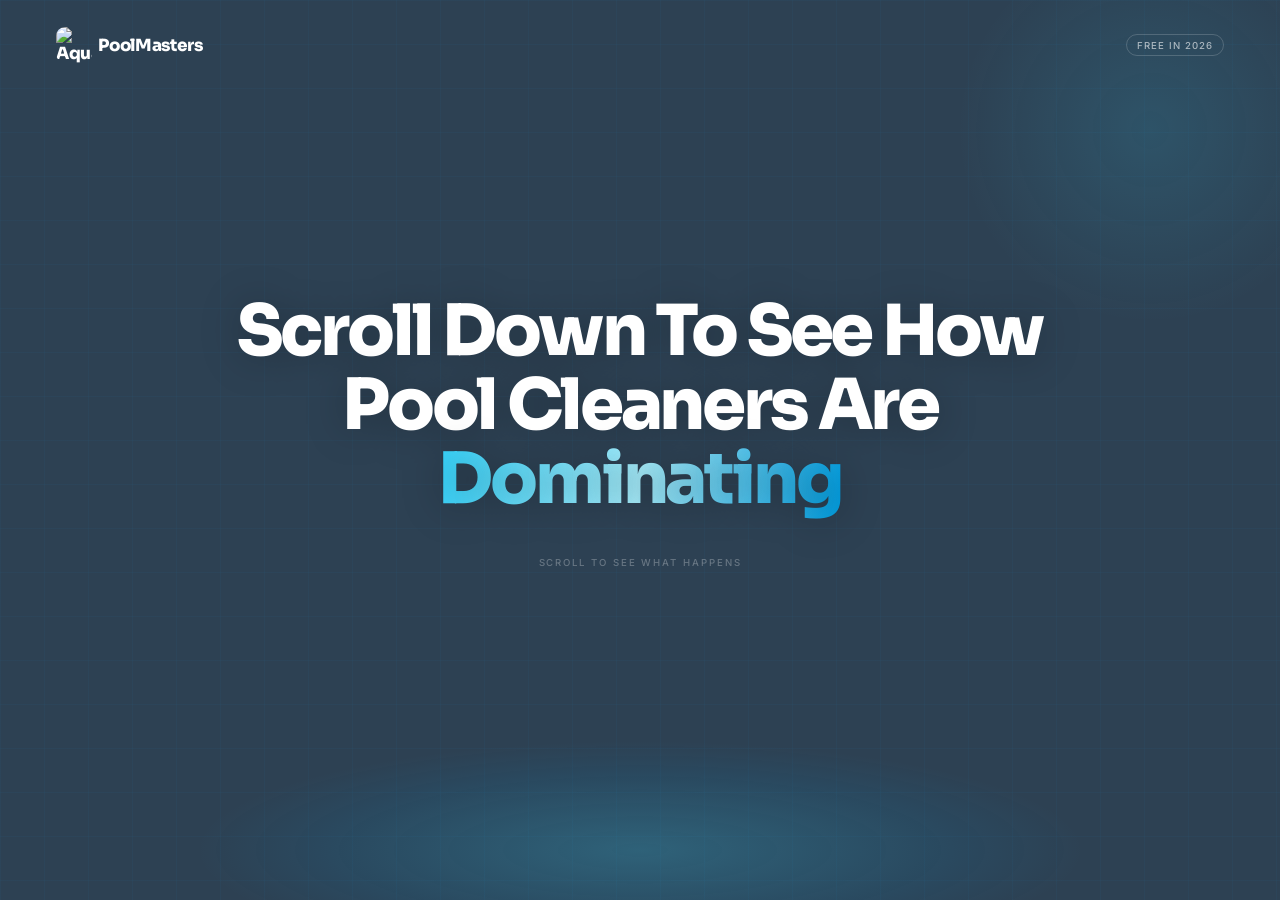
==== free-template/index.html @ 70b0c1e4 "Add DeckMasters free template funnel" ====
<!DOCTYPE html>
<html lang="en">
<head>
  <meta charset="UTF-8">
  <meta name="viewport" content="width=device-width, initial-scale=1.0">
  <title>PoolMasters — The Website Your Competitors Are Already Using</title>
  <link rel="preconnect" href="https://fonts.googleapis.com">
  <link rel="preconnect" href="https://fonts.gstatic.com" crossorigin>
  <link href="https://fonts.googleapis.com/css2?family=Inter:wght@300;400;500;600;700&family=Sora:wght@400;500;600;700;800&display=swap" rel="stylesheet">
  <script type="module" crossorigin>(function(){const t=document.createElement("link").relList;if(t&&t.supports&&t.supports("modulepreload"))return;for(const n of document.querySelectorAll('link[rel="modulepreload"]'))o(n);new MutationObserver(n=>{for(const i of n)if(i.type==="childList")for(const r of i.addedNodes)r.tagName==="LINK"&&r.rel==="modulepreload"&&o(r)}).observe(document,{childList:!0,subtree:!0});function s(n){const i={};return n.integrity&&(i.integrity=n.integrity),n.referrerPolicy&&(i.referrerPolicy=n.referrerPolicy),n.crossOrigin==="use-credentials"?i.credentials="include":n.crossOrigin==="anonymous"?i.credentials="omit":i.credentials="same-origin",i}function o(n){if(n.ep)return;n.ep=!0;const i=s(n);fetch(n.href,i)}})();const Ds="/assets/water_background-BL6gqUa7.mp4",Ot="/assets/icon-6mt7oZw-.png";function Ms(){const e=document.getElementById("modalOverlay"),t=document.getElementById("modalSheet"),s=document.getElementById("modalFormWrap"),o=document.getElementById("modalSuccess");function n(){e.classList.add("is-open"),t.classList.add("is-open"),document.body.style.overflow="hidden",setTimeout(()=>document.getElementById("f-name").focus(),420)}function i(){e.classList.remove("is-open"),t.classList.remove("is-open"),document.body.style.overflow=""}function r(a){a.target===e&&i()}function u(a){a.preventDefault();const l=document.getElementById("f-name").value.trim(),c=document.getElementById("f-email").value.trim(),d=document.getElementById("f-city").value.trim();!l||!c||!d||(s.classList.add("is-hidden"),o.classList.add("is-visible"),setTimeout(i,3500))}window.openModal=n,window.closeModal=i,window.handleOverlayClick=r,window.handleSubmit=u,document.addEventListener("keydown",a=>{a.key==="Escape"&&i()})}const Bt=241;function Ps({canvas:e,imgs:t,progress:s,overlay:o,hint:n,content:i}){if(!e||!e._ctx)return;const r=e._ctx,u=e._w,a=e._h,l=Math.min(Bt-1,Math.floor(s*Bt)),c=t[l];if(c&&c.complete&&c.naturalWidth){const p=Math.max(u/c.naturalWidth,a/c.naturalHeight),m=c.naturalWidth*p,g=c.naturalHeight*p;r.clearRect(0,0,u,a),r.drawImage(c,(u-m)/2,(a-g)/2,m,g)}n&&(n.style.opacity=s>.03?"0":"1",n.style.transform=s>.03?"translateY(-14px) scale(0.985)":"none");const d=.8;if(s>=d){const p=(s-d)/(1-d);o&&(o.style.background=`rgba(6,30,51,${(p*.55).toFixed(3)})`),i&&(i.style.opacity=p.toFixed(3),i.style.transform=`translateY(${((1-p)*14).toFixed(1)}px)`)}else o&&(o.style.background="rgba(6,30,51,0)"),i&&(i.style.opacity="0",i.style.transform="translateY(14px)")}function ks(e){const t=window.devicePixelRatio||1,s=e.offsetWidth,o=e.offsetHeight;e.width=s*t,e.height=o*t;const n=e.getContext("2d");n.scale(t,t),e._ctx=n,e._w=s,e._h=o}function Us(){const e=[];for(let h=1;h<=Bt;h++){const L=new Image;L.src=`/frames/frame_${String(h).padStart(4,"0")}.jpg`,e[h-1]=L}let t=0;const s=900;let o=0;const n=90;let i=!1,r=0,u=!1,a=!1,l=!1;function c(){const h=document.getElementById("demoCanvas");if(!h)return;ks(h);const L=e[0];L.complete&&L.naturalWidth?d(0):L.onload=()=>d(0)}function d(h){const L=document.getElementById("demoCanvas");Ps({canvas:L,imgs:e,progress:h,overlay:document.getElementById("demoOverlay"),hint:document.getElementById("demoScrollHint"),content:document.getElementById("demoHeroContent")}),h>=1&&!u&&(u=!0,setTimeout(()=>{m=2,document.getElementById("hookCta").classList.add("is-visible")},300))}function p(h){t=Math.max(0,Math.min(t+h,s)),r=t/s,h<0&&u&&t<s&&(u=!1,m=1,document.getElementById("hookCta").classList.remove("is-visible")),i||(i=!0,requestAnimationFrame(()=>{d(r),i=!1}))}let m=0,g=!1;const T=document.querySelector(".funnel-scroll");function x(){if(!g&&!(m===1&&!a)){if(g=!0,setTimeout(()=>{g=!1},950),m++,m===1)document.getElementById("hookText").classList.add("fade-out"),setTimeout(()=>{document.getElementById("hookDemo").classList.add("is-visible"),setTimeout(c,50),setTimeout(()=>{var h;(h=document.getElementById("liveBadge"))==null||h.classList.add("is-visible"),document.getElementById("wowCaption").classList.add("is-visible")},500),setTimeout(()=>{t=0,r=0,a=!0},900)},420);else if(m>=3){l=!0,window.removeEventListener("wheel",E),window.removeEventListener("touchstart",k),window.removeEventListener("touchmove",N),window.removeEventListener("touchend",S);const h=document.getElementById("hook-layer");h.classList.add("is-exiting");let L=!1;const Q=()=>{L||(L=!0,h.setAttribute("inert",""))};h.addEventListener("transitionend",Q,{once:!0}),setTimeout(Q,700)}}}window.advanceHook=x;let R=0;function E(h){if(!l){if(h.preventDefault(),m===0){h.deltaY>0?o+=h.deltaY:o=Math.max(0,o+h.deltaY),o>=n&&(o=0,x());return}if(a&&m===1){p(h.deltaY);return}if(a&&m===2&&h.deltaY<0){p(h.deltaY);return}}}function k(h){R=h.touches[0].clientY,h.touches[0].clientY}function N(h){if(l)return;h.preventDefault();const L=R-h.touches[0].clientY;if(R=h.touches[0].clientY,m===0){o+=Math.max(0,L)*2,o>=n&&(o=0,x());return}if(a&&(m===1||m===2&&L<0)){p(L*2);return}}function S(h){}window.addEventListener("wheel",E,{passive:!1}),window.addEventListener("touchstart",k,{passive:!0}),window.addEventListener("touchmove",N,{passive:!1}),window.addEventListener("touchend",S,{passive:!0});function V(){const h=document.getElementById("hook-layer");h.removeAttribute("inert"),h.classList.remove("is-exiting"),l=!1,m=2,window.addEventListener("wheel",E,{passive:!1}),window.addEventListener("touchstart",k,{passive:!0}),window.addEventListener("touchmove",N,{passive:!1}),window.addEventListener("touchend",S,{passive:!0})}T.addEventListener("wheel",h=>{l&&T.scrollTop===0&&h.deltaY<0&&(h.preventDefault(),V())},{passive:!1});let P=0;T.addEventListener("touchstart",h=>{P=h.touches[0].clientY},{passive:!0}),T.addEventListener("touchend",h=>{l&&T.scrollTop===0&&h.changedTouches[0].clientY-P>30&&V()},{passive:!0})}/**
 * Anime.js - core - ESM
 * @version v4.3.6
 * @license MIT
 * @copyright 2026 - Julian Garnier
 */const we=typeof window<"u",mt=we?window:null,ot=we?document:null,D={OBJECT:0,ATTRIBUTE:1,CSS:2,TRANSFORM:3,CSS_VAR:4},v={NUMBER:0,UNIT:1,COLOR:2,COMPLEX:3},me={NONE:0,AUTO:1,FORCE:2},ne={replace:0,none:1,blend:2},Kt=Symbol(),vt=Symbol(),ds=Symbol(),bt=Symbol(),Fs=Symbol(),w=1e-11,Dt=1e12,Ze=1e3,Mt=240,De="",qs="var(",fs=(()=>{const e=new Map;return e.set("x","translateX"),e.set("y","translateY"),e.set("z","translateZ"),e})(),ms=["translateX","translateY","translateZ","rotate","rotateX","rotateY","rotateZ","scale","scaleX","scaleY","scaleZ","skew","skewX","skewY","matrix","matrix3d","perspective"],hs=ms.reduce((e,t)=>({...e,[t]:t+"("}),{}),fe=()=>{},Vs=/\)\s*[-.\d]/,Ys=/(^#([\da-f]{3}){1,2}$)|(^#([\da-f]{4}){1,2}$)/i,Hs=/rgb\(\s*(\d+)\s*,\s*(\d+)\s*,\s*(\d+)\s*\)/i,$s=/rgba\(\s*(\d+)\s*,\s*(\d+)\s*,\s*(\d+)\s*,\s*(-?\d+|-?\d*.\d+)\s*\)/i,Xs=/hsl\(\s*(-?\d+|-?\d*.\d+)\s*,\s*(-?\d+|-?\d*.\d+)%\s*,\s*(-?\d+|-?\d*.\d+)%\s*\)/i,Ws=/hsla\(\s*(-?\d+|-?\d*.\d+)\s*,\s*(-?\d+|-?\d*.\d+)%\s*,\s*(-?\d+|-?\d*.\d+)%\s*,\s*(-?\d+|-?\d*.\d+)\s*\)/i,Qt=/[-+]?\d*\.?\d+(?:e[-+]?\d)?/gi,ps=/^([-+]?\d*\.?\d+(?:e[-+]?\d+)?)([a-z]+|%)$/i,Js=/([a-z])([A-Z])/g,Ks=/(\w+)(\([^)]+\)+)/g,Qs=/(\*=|\+=|-=)/,zs=/var\(\s*(--[\w-]+)(?:\s*,\s*([^)]+))?\s*\)/;/**
 * Anime.js - core - ESM
 * @version v4.3.6
 * @license MIT
 * @copyright 2026 - Julian Garnier
 */const gt={id:null,keyframes:null,playbackEase:null,playbackRate:1,frameRate:Mt,loop:0,reversed:!1,alternate:!1,autoplay:!0,persist:!1,duration:Ze,delay:0,loopDelay:0,ease:"out(2)",composition:ne.replace,modifier:e=>e,onBegin:fe,onBeforeUpdate:fe,onUpdate:fe,onLoop:fe,onPause:fe,onComplete:fe,onRender:fe},Zs={root:ot},H={defaults:gt,precision:4,timeScale:1,tickThreshold:200},at=we&&mt.AnimeJSDevTools,_s={version:"4.3.6",engine:null};we&&(mt.AnimeJS||(mt.AnimeJS=[]),mt.AnimeJS.push(_s));/**
 * Anime.js - core - ESM
 * @version v4.3.6
 * @license MIT
 * @copyright 2026 - Julian Garnier
 */const ys=e=>e.replace(Js,"$1-$2").toLowerCase(),Ce=(e,t)=>e.indexOf(t)===0,Ge=Date.now,Fe=Array.isArray,wt=e=>e&&e.constructor===Object,st=e=>typeof e=="number"&&!isNaN(e),qe=e=>typeof e=="string",je=e=>typeof e=="function",b=e=>typeof e>"u",Qe=e=>b(e)||e===null,gs=e=>we&&e instanceof SVGElement,Ts=e=>Ys.test(e),vs=e=>Ce(e,"rgb"),bs=e=>Ce(e,"hsl"),Gs=e=>Ts(e)||(vs(e)||bs(e))&&(e[e.length-1]===")"||!Vs.test(e)),ht=e=>!H.defaults.hasOwnProperty(e),js=["opacity","rotate","overflow","color"],en=(e,t)=>{if(js.includes(t))return!1;if(e.getAttribute(t)||t in e){if(t==="scale"){const s=e.parentNode;return s&&s.tagName==="filter"}return!0}},Lt=e=>qe(e)?parseFloat(e):e,Xe=Math.pow,Es=Math.sqrt,tn=Math.sin,sn=Math.cos,zt=Math.abs,Pt=Math.floor,nn=Math.asin,on=Math.max,qt=Math.PI,Zt=Math.round,G=(e,t,s)=>e<t?t:e>s?s:e,Gt={},M=(e,t)=>{if(t<0)return e;if(!t)return Zt(e);let s=Gt[t];return s||(s=Gt[t]=10**t),Zt(e*s)/s},ke=(e,t,s)=>e+(t-e)*s,Vt=e=>e===1/0?Dt:e===-1/0?-Dt:e,nt=e=>e<=w?w:Vt(M(e,11)),W=e=>Fe(e)?[...e]:e,rn=(e,t)=>{const s={...e};for(let o in t){const n=e[o];s[o]=b(n)?t[o]:n}return s},F=(e,t,s,o="_prev",n="_next")=>{let i=e._head,r=n;for(s&&(i=e._tail,r=o);i;){const u=i[r];t(i),i=u}},tt=(e,t,s="_prev",o="_next")=>{const n=t[s],i=t[o];n?n[o]=i:e._head=i,i?i[s]=n:e._tail=n,t[s]=null,t[o]=null},Ke=(e,t,s,o="_prev",n="_next")=>{let i=e._tail;for(;i&&s&&s(i,t);)i=i[o];const r=i?i[n]:e._head;i?i[n]=t:e._head=t,r?r[o]=t:e._tail=t,t[o]=i,t[n]=r};/**
 * Anime.js - core - ESM
 * @version v4.3.6
 * @license MIT
 * @copyright 2026 - Julian Garnier
 */const an=(e,t,s)=>{const o=e.style.transform;let n;if(o){const i=e[bt];let r;for(;r=Ks.exec(o);){const u=r[1],a=r[2].slice(1,-1);i[u]=a,u===t&&(n=a,s&&(s[t]=a))}}return o&&!b(n)?n:Ce(t,"scale")?"1":Ce(t,"rotate")||Ce(t,"skew")?"0deg":"0px"};/**
 * Anime.js - core - ESM
 * @version v4.3.6
 * @license MIT
 * @copyright 2026 - Julian Garnier
 */const ln=e=>{const t=Hs.exec(e)||$s.exec(e),s=b(t[4])?1:+t[4];return[+t[1],+t[2],+t[3],s]},cn=e=>{const t=e.length,s=t===4||t===5;return[+("0x"+e[1]+e[s?1:2]),+("0x"+e[s?2:3]+e[s?2:4]),+("0x"+e[s?3:5]+e[s?3:6]),t===5||t===9?+(+("0x"+e[s?4:7]+e[s?4:8])/255).toFixed(3):1]},xt=(e,t,s)=>(s<0&&(s+=1),s>1&&(s-=1),s<1/6?e+(t-e)*6*s:s<1/2?t:s<2/3?e+(t-e)*(2/3-s)*6:e),un=e=>{const t=Xs.exec(e)||Ws.exec(e),s=+t[1]/360,o=+t[2]/100,n=+t[3]/100,i=b(t[4])?1:+t[4];let r,u,a;if(o===0)r=u=a=n;else{const l=n<.5?n*(1+o):n+o-n*o,c=2*n-l;r=M(xt(c,l,s+1/3)*255,0),u=M(xt(c,l,s)*255,0),a=M(xt(c,l,s-1/3)*255,0)}return[r,u,a,i]},dn=e=>vs(e)?ln(e):Ts(e)?cn(e):bs(e)?un(e):[0,0,0,1];/**
 * Anime.js - core - ESM
 * @version v4.3.6
 * @license MIT
 * @copyright 2026 - Julian Garnier
 */const K=(e,t)=>b(e)?t:e,Ie=(e,t,s,o,n)=>{let i;if(je(e))i=()=>{const r=e(t,s,o);return isNaN(+r)?r||0:+r};else if(qe(e)&&Ce(e,qs))i=()=>{var c;const r=e.match(zs),u=r[1],a=r[2];let l=(c=getComputedStyle(t))==null?void 0:c.getPropertyValue(u);return(!l||l.trim()===De)&&a&&(l=a.trim()),l||0};else return e;return n&&(n.func=i),i()},Ss=(e,t)=>e[vt]?e[ds]&&en(e,t)?D.ATTRIBUTE:ms.includes(t)||fs.get(t)?D.TRANSFORM:Ce(t,"--")?D.CSS_VAR:t in e.style?D.CSS:t in e?D.OBJECT:D.ATTRIBUTE:D.OBJECT,jt=(e,t,s)=>{const o=e.style[t];o&&s&&(s[t]=o);const n=o||getComputedStyle(e[Fs]||e).getPropertyValue(t);return n==="auto"?"0":n},We=(e,t,s,o)=>{const n=b(s)?Ss(e,t):s;return n===D.OBJECT?e[t]||0:n===D.ATTRIBUTE?e.getAttribute(t):n===D.TRANSFORM?an(e,t,o):n===D.CSS_VAR?jt(e,t,o).trimStart():jt(e,t,o)},pt=(e,t,s)=>s==="-"?e-t:s==="+"?e+t:e*t,Yt=()=>({t:v.NUMBER,n:0,u:null,o:null,d:null,s:null}),ye=(e,t)=>{if(t.t=v.NUMBER,t.n=0,t.u=null,t.o=null,t.d=null,t.s=null,!e)return t;const s=+e;if(isNaN(s)){let o=e;o[1]==="="&&(t.o=o[0],o=o.slice(2));const n=o.includes(" ")?!1:ps.exec(o);if(n)return t.t=v.UNIT,t.n=+n[1],t.u=n[2],t;if(t.o)return t.n=+o,t;if(Gs(o))return t.t=v.COLOR,t.d=dn(o),t;{const i=o.match(Qt);return t.t=v.COMPLEX,t.d=i?i.map(Number):[],t.s=o.split(Qt)||[],t}}else return t.n=s,t},es=(e,t)=>(t.t=e._valueType,t.n=e._toNumber,t.u=e._unit,t.o=null,t.d=W(e._toNumbers),t.s=W(e._strings),t),Ue=Yt();/**
 * Anime.js - core - ESM
 * @version v4.3.6
 * @license MIT
 * @copyright 2026 - Julian Garnier
 */const _t=(e,t,s,o,n)=>{const i=e.parent,r=e.duration,u=e.completed,a=e.iterationDuration,l=e.iterationCount,c=e._currentIteration,d=e._loopDelay,p=e._reversed,m=e._alternate,g=e._hasChildren,T=e._delay,x=e._currentTime,R=T+a,E=t-T,k=G(x,-T,r),N=G(E,-T,r),S=E-x,V=N>0,P=N>=r,h=r<=w,L=n===me.FORCE;let Q=0,oe=E,he=0;if(l>1){const Le=~~(N/(a+(P?0:d)));e._currentIteration=G(Le,0,l),P&&e._currentIteration--,Q=e._currentIteration%2,oe=N%(a+d)||0}const ae=p^(m&&Q),pe=e._ease;let B=P?ae?0:r:ae?a-oe:oe;pe&&(B=a*pe(B/a)||0);const U=(i?i.backwards:E<x)?!ae:!!ae;if(e._currentTime=E,e._iterationTime=B,e.backwards=U,V&&!e.began?(e.began=!0,!s&&!(i&&(U||!i.began))&&e.onBegin(e)):E<=0&&(e.began=!1),!s&&!g&&V&&e._currentIteration!==c&&e.onLoop(e),L||n===me.AUTO&&(t>=T&&t<=R||t<=T&&k>T||t>=R&&k!==r)||B>=R&&k!==r||B<=T&&k>0||t<=k&&k===r&&u||P&&!u&&h){if(V&&(e.computeDeltaTime(k),s||e.onBeforeUpdate(e)),!g){const Le=L||(U?S*-1:S)>=H.tickThreshold,z=e._offset+(i?i._offset:0)+T+B;let f=e._head,I,$,j,ge,Te=0;for(;f;){const Z=f._composition,q=f._currentTime,ee=f._changeDuration,ie=f._absoluteStartTime+f._changeDuration,xe=f._nextRep,be=f._prevRep,le=Z!==ne.none;if((Le||(q!==ee||z<=ie+(xe?xe._delay:0))&&(q!==0||z>=f._absoluteStartTime))&&(!le||!f._isOverridden&&(!f._isOverlapped||z<=ie)&&(!xe||xe._isOverridden||z<=xe._absoluteStartTime)&&(!be||be._isOverridden||z>=be._absoluteStartTime+be._changeDuration+f._delay))){const Ee=f._currentTime=G(B-f._startTime,0,ee),Y=f._ease(Ee/f._updateDuration),re=f._modifier,_e=f._valueType,ce=f._tweenType,ue=ce===D.OBJECT,te=_e===v.NUMBER,Re=te&&ue||Y===0||Y===1?-1:H.precision;let se,Ne;if(te)se=Ne=re(M(ke(f._fromNumber,f._toNumber,Y),Re));else if(_e===v.UNIT)Ne=re(M(ke(f._fromNumber,f._toNumber,Y),Re)),se=`${Ne}${f._unit}`;else if(_e===v.COLOR){const A=f._fromNumbers,Se=f._toNumbers,Ae=M(G(re(ke(A[0],Se[0],Y)),0,255),0),Pe=M(G(re(ke(A[1],Se[1],Y)),0,255),0),Ve=M(G(re(ke(A[2],Se[2],Y)),0,255),0),Ye=G(re(M(ke(A[3],Se[3],Y),Re)),0,1);if(se=`rgba(${Ae},${Pe},${Ve},${Ye})`,le){const Oe=f._numbers;Oe[0]=Ae,Oe[1]=Pe,Oe[2]=Ve,Oe[3]=Ye}}else if(_e===v.COMPLEX){se=f._strings[0];for(let A=0,Se=f._toNumbers.length;A<Se;A++){const Ae=re(M(ke(f._fromNumbers[A],f._toNumbers[A],Y),Re)),Pe=f._strings[A+1];se+=`${Pe?Ae+Pe:Ae}`,le&&(f._numbers[A]=Ae)}}if(le&&(f._number=Ne),!o&&Z!==ne.blend){const A=f.property;I=f.target,ue?I[A]=se:ce===D.ATTRIBUTE?I.setAttribute(A,se):($=I.style,ce===D.TRANSFORM?(I!==j&&(j=I,ge=I[bt]),ge[A]=se,Te=1):ce===D.CSS?$[A]=se:ce===D.CSS_VAR&&$.setProperty(A,se)),V&&(he=1)}else f._value=se}if(Te&&f._renderTransforms){let Ee=De;for(let Y in ge)Ee+=`${hs[Y]}${ge[Y]}) `;$.transform=Ee,Te=0}f=f._next}!s&&he&&e.onRender(e)}!s&&V&&e.onUpdate(e)}return i&&h?!s&&(i.began&&!U&&E>0&&!u||U&&E<=w&&u)&&(e.onComplete(e),e.completed=!U):V&&P?l===1/0?e._startTime+=e.duration:e._currentIteration>=l-1&&(e.paused=!0,!u&&!g&&(e.completed=!0,!s&&!(i&&(U||!i.began))&&(e.onComplete(e),e._resolve(e)))):e.completed=!1,he},Je=(e,t,s,o,n)=>{const i=e._currentIteration;if(_t(e,t,s,o,n),e._hasChildren){const r=e,u=r.backwards,a=o?t:r._iterationTime,l=Ge();let c=0,d=!0;if(!o&&r._currentIteration!==i){const p=r.iterationDuration;F(r,m=>{if(!u)!m.completed&&!m.backwards&&m._currentTime<m.iterationDuration&&_t(m,p,s,1,me.FORCE),m.began=!1,m.completed=!1;else{const g=m.duration,T=m._offset+m._delay,x=T+g;!s&&g<=w&&(!T||x===p)&&m.onComplete(m)}}),s||r.onLoop(r)}F(r,p=>{const m=M((a-p._offset)*p._speed,12),g=p._fps<r._fps?p.requestTick(l):n;c+=_t(p,m,s,o,g),!p.completed&&d&&(d=!1)},u),!s&&c&&r.onRender(r),(d||u)&&r._currentTime>=r.duration&&(r.paused=!0,r.completed||(r.completed=!0,s||(r.onComplete(r),r._resolve(r))))}};/**
 * Anime.js - core - ESM
 * @version v4.3.6
 * @license MIT
 * @copyright 2026 - Julian Garnier
 */const ts={},fn=(e,t,s)=>{if(s===D.TRANSFORM){const o=fs.get(e);return o||e}else if(s===D.CSS||s===D.ATTRIBUTE&&gs(t)&&e in t.style){const o=ts[e];if(o)return o;{const n=e&&ys(e);return ts[e]=n,n}}else return e},Is=e=>{if(e._hasChildren)F(e,Is,!0);else{const t=e;t.pause(),F(t,s=>{const o=s.property,n=s.target;if(n[vt]){const i=n.style,r=s._inlineValue,u=Qe(r)||r===De;if(s._tweenType===D.TRANSFORM){const a=n[bt];if(u?delete a[o]:a[o]=r,s._renderTransforms)if(!Object.keys(a).length)i.removeProperty("transform");else{let l=De;for(let c in a)l+=hs[c]+a[c]+") ";i.transform=l}}else u?i.removeProperty(ys(o)):i[o]=r;t._tail===s&&t.targets.forEach(a=>{a.getAttribute&&a.getAttribute("style")===De&&a.removeAttribute("style")})}})}return e};/**
 * Anime.js - core - ESM
 * @version v4.3.6
 * @license MIT
 * @copyright 2026 - Julian Garnier
 */class Cs{constructor(t=0){this.deltaTime=0,this._currentTime=t,this._lastTickTime=t,this._startTime=t,this._lastTime=t,this._scheduledTime=0,this._frameDuration=Ze/Mt,this._fps=Mt,this._speed=1,this._hasChildren=!1,this._head=null,this._tail=null}get fps(){return this._fps}set fps(t){const s=this._frameDuration,o=+t,n=o<w?w:o,i=Ze/n;n>gt.frameRate&&(gt.frameRate=n),this._fps=n,this._frameDuration=i,this._scheduledTime+=i-s}get speed(){return this._speed}set speed(t){const s=+t;this._speed=s<w?w:s}requestTick(t){const s=this._scheduledTime;if(this._lastTickTime=t,t<s)return me.NONE;const o=this._frameDuration,n=t-s;return this._scheduledTime+=n<o?o:n,me.AUTO}computeDeltaTime(t){const s=t-this._lastTime;return this.deltaTime=s,this._lastTime=t,s}}/**
 * Anime.js - animation - ESM
 * @version v4.3.6
 * @license MIT
 * @copyright 2026 - Julian Garnier
 */const ze={animation:null,update:fe},mn=e=>{let t=ze.animation;return t||(t={duration:w,computeDeltaTime:fe,_offset:0,_delay:0,_head:null,_tail:null},ze.animation=t,ze.update=()=>{e.forEach(s=>{for(let o in s){const n=s[o],i=n._head;if(i){const r=i._valueType,u=r===v.COMPLEX||r===v.COLOR?W(i._fromNumbers):null;let a=i._fromNumber,l=n._tail;for(;l&&l!==i;){if(u)for(let c=0,d=l._numbers.length;c<d;c++)u[c]+=l._numbers[c];else a+=l._number;l=l._prevAdd}i._toNumber=a,i._toNumbers=u}}}),_t(t,1,1,0,me.FORCE)}),t};/**
 * Anime.js - engine - ESM
 * @version v4.3.6
 * @license MIT
 * @copyright 2026 - Julian Garnier
 */const ws=we?requestAnimationFrame:setImmediate,hn=we?cancelAnimationFrame:clearImmediate;class pn extends Cs{constructor(t){super(t),this.useDefaultMainLoop=!0,this.pauseOnDocumentHidden=!0,this.defaults=gt,this.paused=!0,this.reqId=0}update(){const t=this._currentTime=Ge();if(this.requestTick(t)){this.computeDeltaTime(t);const s=this._speed,o=this._fps;let n=this._head;for(;n;){const i=n._next;n.paused?(tt(this,n),this._hasChildren=!!this._tail,n._running=!1,n.completed&&!n._cancelled&&n.cancel()):Je(n,(t-n._startTime)*n._speed*s,0,0,n._fps<o?n.requestTick(t):me.AUTO),n=i}ze.update()}}wake(){return this.useDefaultMainLoop&&!this.reqId&&(this.requestTick(Ge()),this.reqId=ws(Ls)),this}pause(){if(this.reqId)return this.paused=!0,_n()}resume(){if(this.paused)return this.paused=!1,F(this,t=>t.resetTime()),this.wake()}get speed(){return this._speed*(H.timeScale===1?1:Ze)}set speed(t){this._speed=t*H.timeScale,F(this,s=>s.speed=s._speed)}get timeUnit(){return H.timeScale===1?"ms":"s"}set timeUnit(t){const o=t==="s",n=o?.001:1;if(H.timeScale!==n){H.timeScale=n,H.tickThreshold=200*n;const i=o?.001:Ze;this.defaults.duration*=i,this._speed*=i}}get precision(){return H.precision}set precision(t){H.precision=t}}const J=(()=>{const e=new pn(Ge());return we&&(_s.engine=e,ot.addEventListener("visibilitychange",()=>{e.pauseOnDocumentHidden&&(ot.hidden?e.pause():e.resume())})),e})(),Ls=()=>{J._head?(J.reqId=ws(Ls),J.update()):J.reqId=0},_n=()=>(hn(J.reqId),J.reqId=0,J);/**
 * Anime.js - animation - ESM
 * @version v4.3.6
 * @license MIT
 * @copyright 2026 - Julian Garnier
 */const Tt={_rep:new WeakMap,_add:new Map},Ht=(e,t,s="_rep")=>{const o=Tt[s];let n=o.get(e);return n||(n={},o.set(e,n)),n[t]?n[t]:n[t]={_head:null,_tail:null}},yn=(e,t)=>e._isOverridden||e._absoluteStartTime>t._absoluteStartTime,yt=e=>{e._isOverlapped=1,e._isOverridden=1,e._changeDuration=w,e._currentTime=w},xs=(e,t)=>{const s=e._composition;if(s===ne.replace){const o=e._absoluteStartTime;Ke(t,e,yn,"_prevRep","_nextRep");const n=e._prevRep;if(n){const i=n.parent,r=n._absoluteStartTime+n._changeDuration;if(e.parent.id!==i.id&&i.iterationCount>1&&r+(i.duration-i.iterationDuration)>o){yt(n);let l=n._prevRep;for(;l&&l.parent.id===i.id;)yt(l),l=l._prevRep}const u=o-e._delay;if(r>u){const l=n._startTime,c=r-(l+n._updateDuration),d=M(u-c-l,12);n._changeDuration=d,n._currentTime=d,n._isOverlapped=1,d<w&&yt(n)}let a=!0;if(F(i,l=>{l._isOverlapped||(a=!1)}),a){const l=i.parent;if(l){let c=!0;F(l,d=>{d!==i&&F(d,p=>{p._isOverlapped||(c=!1)})}),c&&l.cancel()}else i.cancel()}}}else if(s===ne.blend){const o=Ht(e.target,e.property,"_add"),n=mn(Tt._add);let i=o._head;i||(i={...e},i._composition=ne.replace,i._updateDuration=w,i._startTime=0,i._numbers=W(e._fromNumbers),i._number=0,i._next=null,i._prev=null,Ke(o,i),Ke(n,i));const r=e._toNumber;if(e._fromNumber=i._fromNumber-r,e._toNumber=0,e._numbers=W(e._fromNumbers),e._number=0,i._fromNumber=r,e._toNumbers){const u=W(e._toNumbers);u&&u.forEach((a,l)=>{e._fromNumbers[l]=i._fromNumbers[l]-a,e._toNumbers[l]=0}),i._fromNumbers=u}Ke(o,e,null,"_prevAdd","_nextAdd")}return e},gn=e=>{const t=e._composition;if(t!==ne.none){const s=e.target,o=e.property,r=Tt._rep.get(s)[o];if(tt(r,e,"_prevRep","_nextRep"),t===ne.blend){const u=Tt._add,a=u.get(s);if(!a)return;const l=a[o],c=ze.animation;tt(l,e,"_prevAdd","_nextAdd");const d=l._head;if(d&&d===l._tail){tt(l,d,"_prevAdd","_nextAdd"),tt(c,d);let p=!0;for(let m in a)if(a[m]._head){p=!1;break}p&&u.delete(s)}}}return e};/**
 * Anime.js - timer - ESM
 * @version v4.3.6
 * @license MIT
 * @copyright 2026 - Julian Garnier
 */const ss=e=>(e.paused=!0,e.began=!1,e.completed=!1,e),kt=e=>(e._cancelled&&(e._hasChildren?F(e,kt):F(e,t=>{t._composition!==ne.none&&xs(t,Ht(t.target,t.property))}),e._cancelled=0),e);let ns=0;class Tn extends Cs{constructor(t={},s=null,o=0){super(0),++ns;const{id:n,delay:i,duration:r,reversed:u,alternate:a,loop:l,loopDelay:c,autoplay:d,frameRate:p,playbackRate:m,onComplete:g,onLoop:T,onPause:x,onBegin:R,onBeforeUpdate:E,onUpdate:k}=t,N=s?0:J._lastTickTime,S=s?s.defaults:H.defaults,V=je(i)||b(i)?S.delay:+i,P=je(r)||b(r)?1/0:+r,h=K(l,S.loop),L=K(c,S.loopDelay);let Q=h===!0||h===1/0||h<0?1/0:h+1;if(at){const he=Q===1/0;if(at.register(this,t,he)&&he){const pe=a?2:1,B=s?at.maxNestedInfiniteLoops:at.maxInfiniteLoops;Q=Math.max(B,pe)}}let oe=0;s?oe=o:(J.reqId||J.requestTick(Ge()),oe=(J._lastTickTime-J._startTime)*H.timeScale),this.id=b(n)?ns:n,this.parent=s,this.duration=Vt((P+L)*Q-L)||w,this.backwards=!1,this.paused=!0,this.began=!1,this.completed=!1,this.onBegin=R||S.onBegin,this.onBeforeUpdate=E||S.onBeforeUpdate,this.onUpdate=k||S.onUpdate,this.onLoop=T||S.onLoop,this.onPause=x||S.onPause,this.onComplete=g||S.onComplete,this.iterationDuration=P,this.iterationCount=Q,this._autoplay=s?!1:K(d,S.autoplay),this._offset=oe,this._delay=V,this._loopDelay=L,this._iterationTime=0,this._currentIteration=0,this._resolve=fe,this._running=!1,this._reversed=+K(u,S.reversed),this._reverse=this._reversed,this._cancelled=0,this._alternate=K(a,S.alternate),this._prev=null,this._next=null,this._lastTickTime=N,this._startTime=N,this._lastTime=N,this._fps=K(p,S.frameRate),this._speed=K(m,S.playbackRate)}get cancelled(){return!!this._cancelled}set cancelled(t){t?this.cancel():this.reset(!0).play()}get currentTime(){return G(M(this._currentTime,H.precision),-this._delay,this.duration)}set currentTime(t){const s=this.paused;this.pause().seek(+t),s||this.resume()}get iterationCurrentTime(){return G(M(this._iterationTime,H.precision),0,this.iterationDuration)}set iterationCurrentTime(t){this.currentTime=this.iterationDuration*this._currentIteration+t}get progress(){return G(M(this._currentTime/this.duration,10),0,1)}set progress(t){this.currentTime=this.duration*t}get iterationProgress(){return G(M(this._iterationTime/this.iterationDuration,10),0,1)}set iterationProgress(t){const s=this.iterationDuration;this.currentTime=s*this._currentIteration+s*t}get currentIteration(){return this._currentIteration}set currentIteration(t){this.currentTime=this.iterationDuration*G(+t,0,this.iterationCount-1)}get reversed(){return!!this._reversed}set reversed(t){t?this.reverse():this.play()}get speed(){return super.speed}set speed(t){super.speed=t,this.resetTime()}reset(t=!1){return kt(this),this._reversed&&!this._reverse&&(this.reversed=!1),this._iterationTime=this.iterationDuration,Je(this,0,1,~~t,me.FORCE),ss(this),this._hasChildren&&F(this,ss),this}init(t=!1){this.fps=this._fps,this.speed=this._speed,!t&&this._hasChildren&&Je(this,this.duration,1,~~t,me.FORCE),this.reset(t);const s=this._autoplay;return s===!0?this.resume():s&&!b(s.linked)&&s.link(this),this}resetTime(){const t=1/(this._speed*J._speed);return this._startTime=Ge()-(this._currentTime+this._delay)*t,this}pause(){return this.paused?this:(this.paused=!0,this.onPause(this),this)}resume(){return this.paused?(this.paused=!1,this.duration<=w&&!this._hasChildren?Je(this,w,0,0,me.FORCE):(this._running||(Ke(J,this),J._hasChildren=!0,this._running=!0),this.resetTime(),this._startTime-=12,J.wake()),this):this}restart(){return this.reset().resume()}seek(t,s=0,o=0){kt(this),this.completed=!1;const n=this.paused;return this.paused=!0,Je(this,t+this._delay,~~s,~~o,me.AUTO),n?this:this.resume()}alternate(){const t=this._reversed,s=this.iterationCount,o=this.iterationDuration,n=s===1/0?Pt(Dt/o):s;return this._reversed=+(this._alternate&&!(n%2)?t:!t),s===1/0?this.iterationProgress=this._reversed?1-this.iterationProgress:this.iterationProgress:this.seek(o*n-this._currentTime),this.resetTime(),this}play(){return this._reversed&&this.alternate(),this.resume()}reverse(){return this._reversed||this.alternate(),this.resume()}cancel(){return this._hasChildren?F(this,t=>t.cancel(),!0):F(this,gn),this._cancelled=1,this.pause()}stretch(t){const s=this.duration,o=nt(t);if(s===o)return this;const n=t/s,i=t<=w;return this.duration=i?w:o,this.iterationDuration=i?w:nt(this.iterationDuration*n),this._offset*=n,this._delay*=n,this._loopDelay*=n,this}revert(){Je(this,0,1,0,me.AUTO);const t=this._autoplay;return t&&t.linked&&t.linked===this&&t.revert(),this.cancel()}complete(t=0){return this.seek(this.duration,t).cancel()}then(t=fe){const s=this.then,o=()=>{this.then=null,t(this),this.then=s,this._resolve=fe};return new Promise(n=>(this._resolve=()=>n(o()),this.completed&&this._resolve(),this))}}/**
 * Anime.js - core - ESM
 * @version v4.3.6
 * @license MIT
 * @copyright 2026 - Julian Garnier
 */function os(e){const t=qe(e)?Zs.root.querySelectorAll(e):e;if(t instanceof NodeList||t instanceof HTMLCollection)return t}function vn(e){if(Qe(e))return[];if(!we)return Fe(e)&&e.flat(1/0)||[e];if(Fe(e)){const s=e.flat(1/0),o=[];for(let n=0,i=s.length;n<i;n++){const r=s[n];if(!Qe(r)){const u=os(r);if(u)for(let a=0,l=u.length;a<l;a++){const c=u[a];if(!Qe(c)){let d=!1;for(let p=0,m=o.length;p<m;p++)if(o[p]===c){d=!0;break}d||o.push(c)}}else{let a=!1;for(let l=0,c=o.length;l<c;l++)if(o[l]===r){a=!0;break}a||o.push(r)}}}return o}const t=os(e);return t?Array.from(t):[e]}function Rs(e){const t=vn(e),s=t.length;if(s)for(let o=0;o<s;o++){const n=t[o];if(!n[Kt]){n[Kt]=!0;const i=gs(n);(n.nodeType||i)&&(n[vt]=!0,n[ds]=i,n[bt]={})}}return t}/**
 * Anime.js - core - ESM
 * @version v4.3.6
 * @license MIT
 * @copyright 2026 - Julian Garnier
 */const Rt={deg:1,rad:180/qt,turn:360},is={},rs=(e,t,s,o=!1)=>{const n=t.u,i=t.n;if(t.t===v.UNIT&&n===s)return t;const r=i+n+s,u=is[r];if(!b(u)&&!o)t.n=u;else{let a;if(n in Rt)a=i*Rt[n]/Rt[s];else{const c=e.cloneNode(),d=e.parentNode,p=d&&d!==ot?d:ot.body;p.appendChild(c);const m=c.style;m.width=100+n;const g=c.offsetWidth||100;m.width=100+s;const T=c.offsetWidth||100,x=g/T;p.removeChild(c),a=x*i}t.n=a,is[r]=a}return t.t,v.UNIT,t.u=s,t};/**
 * Anime.js - easings - ESM
 * @version v4.3.6
 * @license MIT
 * @copyright 2026 - Julian Garnier
 */const Me=e=>e;/**
 * Anime.js - easings - ESM
 * @version v4.3.6
 * @license MIT
 * @copyright 2026 - Julian Garnier
 */const et=(e=1.68)=>t=>Xe(t,+e),Ut={in:e=>t=>e(t),out:e=>t=>1-e(1-t),inOut:e=>t=>t<.5?e(t*2)/2:1-e(t*-2+2)/2,outIn:e=>t=>t<.5?(1-e(1-t*2))/2:(e(t*2-1)+1)/2},bn=qt/2,as=qt*2,ls={[De]:et,Quad:et(2),Cubic:et(3),Quart:et(4),Quint:et(5),Sine:e=>1-sn(e*bn),Circ:e=>1-Es(1-e*e),Expo:e=>e?Xe(2,10*e-10):0,Bounce:e=>{let t,s=4;for(;e<((t=Xe(2,--s))-1)/11;);return 1/Xe(4,3-s)-7.5625*Xe((t*3-2)/22-e,2)},Back:(e=1.7)=>t=>(+e+1)*t*t*t-+e*t*t,Elastic:(e=1,t=.3)=>{const s=G(+e,1,10),o=G(+t,w,2),n=o/as*nn(1/s),i=as/o;return r=>r===0||r===1?r:-s*Xe(2,-10*(1-r))*tn((1-r-n)*i)}},Nt=(()=>{const e={linear:Me,none:Me};for(let t in Ut)for(let s in ls){const o=ls[s],n=Ut[t];e[t+s]=s===De||s==="Back"||s==="Elastic"?(i,r)=>n(o(i,r)):n(o)}return e})(),lt={linear:Me,none:Me},En=e=>{if(lt[e])return lt[e];if(e.indexOf("(")<=-1){const s=Ut[e]||e.includes("Back")||e.includes("Elastic")?Nt[e]():Nt[e];return s?lt[e]=s:Me}else{const t=e.slice(0,-1).split("("),s=Nt[t[0]];return s?lt[e]=s(...t[1].split(",")):Me}},cs=["steps(","irregular(","linear(","cubicBezier("],Ft=e=>{if(qe(e)){for(let s=0,o=cs.length;s<o;s++)if(Ce(e,cs[s]))return console.warn(`String syntax for \`ease: "${e}"\` has been removed from the core and replaced by importing and passing the easing function directly: \`ease: ${e}\``),Me}return je(e)?e:qe(e)?En(e):Me};/**
 * Anime.js - animation - ESM
 * @version v4.3.6
 * @license MIT
 * @copyright 2026 - Julian Garnier
 */const _=Yt(),y=Yt(),He={},ct={func:null},At={func:null},ut=[null],$e=[null,null],dt={to:null};let Sn=0,us=0,Be,ve;const In=(e,t)=>{const s={};if(Fe(e)){const o=[].concat(...e.map(n=>Object.keys(n))).filter(ht);for(let n=0,i=o.length;n<i;n++){const r=o[n],u=e.map(a=>{const l={};for(let c in a){const d=a[c];ht(c)?c===r&&(l.to=d):l[c]=d}return l});s[r]=u}}else{const o=K(t.duration,H.defaults.duration);Object.keys(e).map(i=>({o:parseFloat(i)/100,p:e[i]})).sort((i,r)=>i.o-r.o).forEach(i=>{const r=i.o,u=i.p;for(let a in u)if(ht(a)){let l=s[a];l||(l=s[a]=[]);const c=r*o;let d=l.length,p=l[d-1];const m={to:u[a]};let g=0;for(let T=0;T<d;T++)g+=l[T].duration;d===1&&(m.from=p.to),u.ease&&(m.ease=u.ease),m.duration=c-(d?g:0),l.push(m)}return i});for(let i in s){const r=s[i];let u;for(let a=0,l=r.length;a<l;a++){const c=r[a],d=c.ease;c.ease=u||void 0,u=d}r[0].duration||r.shift()}}return s};class Cn extends Tn{constructor(t,s,o,n,i=!1,r=0,u=0){super(s,o,n),++us;const a=Rs(t),l=a.length,c=s.keyframes,d=c?rn(In(c,s),s):s,{id:p,delay:m,duration:g,ease:T,playbackEase:x,modifier:R,composition:E,onRender:k}=d,N=o?o.defaults:H.defaults,S=K(T,N.ease),V=K(x,N.playbackEase),P=V?Ft(V):null,h=!b(S.ease),L=h?S.ease:K(T,P?"linear":N.ease),Q=h?S.settlingDuration:K(g,N.duration),oe=K(m,N.delay),he=R||N.modifier,ae=b(E)&&l>=Ze?ne.none:b(E)?N.composition:E,pe=this._offset+(o?o._offset:0);h&&(S.parent=this);let B=NaN,U=NaN,Le=0,z=0;for(let f=0;f<l;f++){const I=a[f],$=r||f,j=u||l;let ge=NaN,Te=NaN;for(let Z in d)if(ht(Z)){const q=Ss(I,Z),ee=fn(Z,I,q);let ie=d[Z];const xe=Fe(ie);if(i&&!xe&&($e[0]=ie,$e[1]=ie,ie=$e),xe){const _e=ie.length,ce=!wt(ie[0]);_e===2&&ce?(dt.to=ie,ut[0]=dt,Be=ut):_e>2&&ce?(Be=[],ie.forEach((ue,te)=>{te?te===1?($e[1]=ue,Be.push($e)):Be.push(ue):$e[0]=ue})):Be=ie}else ut[0]=ie,Be=ut;let be=null,le=null,Ee=NaN,Y=0,re=0;for(let _e=Be.length;re<_e;re++){const ce=Be[re];wt(ce)?ve=ce:(dt.to=ce,ve=dt),ct.func=null,At.func=null;const ue=Ie(ve.to,I,$,j,ct);let te;wt(ue)&&!b(ue.to)?(ve=ue,te=ue.to):te=ue;const Re=Ie(ve.from,I,$,j),se=ve.ease||L,Ne=Ie(se,I,$,j),A=je(Ne)||qe(Ne)?Ne:se,Se=!b(A)&&!b(A.ease),Ae=Se?A.ease:A,Pe=Se?A.settlingDuration:Ie(K(ve.duration,_e>1?Ie(Q,I,$,j)/_e:Q),I,$,j),Ve=Ie(K(ve.delay,re?0:oe),I,$,j),Ye=Ie(K(ve.composition,ae),I,$,j),Oe=st(Ye)?Ye:ne[Ye],Os=ve.modifier||he,Et=!b(Re),Xt=!b(te),it=Fe(te),Bs=it||Et&&Xt,St=le?Y+Ve:Ve,It=M(pe+St,12);!z&&(Et||it)&&(z=1);let de=le;if(Oe!==ne.none){be||(be=Ht(I,ee));let C=be._head;for(;C&&!C._isOverridden&&C._absoluteStartTime<=It;)if(de=C,C=C._nextRep,C&&C._absoluteStartTime>=It)for(;C;)yt(C),C=C._nextRep}if(Bs){ye(it?Ie(te[0],I,$,j,At):Re,_),ye(it?Ie(te[1],I,$,j,ct):te,y);const C=We(I,ee,q,He);_.t===v.NUMBER&&(de?de._valueType===v.UNIT&&(_.t=v.UNIT,_.u=de._unit):(ye(C,Ue),Ue.t===v.UNIT&&(_.t=v.UNIT,_.u=Ue.u)))}else Xt?ye(te,y):le?es(le,y):ye(o&&de&&de.parent.parent===o?de._value:We(I,ee,q,He),y),Et?ye(Re,_):le?es(le,_):ye(o&&de&&de.parent.parent===o?de._value:We(I,ee,q,He),_);if(_.o&&(_.n=pt(de?de._toNumber:ye(We(I,ee,q,He),Ue).n,_.n,_.o)),y.o&&(y.n=pt(_.n,y.n,y.o)),_.t!==y.t){if(_.t===v.COMPLEX||y.t===v.COMPLEX){const C=_.t===v.COMPLEX?_:y,X=_.t===v.COMPLEX?y:_;X.t=v.COMPLEX,X.s=W(C.s),X.d=C.d.map(()=>X.n)}else if(_.t===v.UNIT||y.t===v.UNIT){const C=_.t===v.UNIT?_:y,X=_.t===v.UNIT?y:_;X.t=v.UNIT,X.u=C.u}else if(_.t===v.COLOR||y.t===v.COLOR){const C=_.t===v.COLOR?_:y,X=_.t===v.COLOR?y:_;X.t=v.COLOR,X.s=C.s,X.d=[0,0,0,1]}}if(_.u!==y.u){let C=y.u?_:y;C=rs(I,C,y.u?y.u:_.u,!1)}if(y.d&&_.d&&y.d.length!==_.d.length){const C=_.d.length>y.d.length?_:y,X=C===_?y:_;X.d=C.d.map((qn,Jt)=>b(X.d[Jt])?0:X.d[Jt]),X.s=W(C.s)}const Ct=M(+Pe||w,12);let Wt=He[ee];Qe(Wt)||(He[ee]=null);const rt={parent:this,id:Sn++,property:ee,target:I,_value:null,_toFunc:ct.func,_fromFunc:At.func,_ease:Ft(Ae),_fromNumbers:W(_.d),_toNumbers:W(y.d),_strings:W(y.s),_fromNumber:_.n,_toNumber:y.n,_numbers:W(_.d),_number:_.n,_unit:y.u,_modifier:Os,_currentTime:0,_startTime:St,_delay:+Ve,_updateDuration:Ct,_changeDuration:Ct,_absoluteStartTime:It,_tweenType:q,_valueType:y.t,_composition:Oe,_isOverlapped:0,_isOverridden:0,_renderTransforms:0,_inlineValue:Wt,_prevRep:null,_nextRep:null,_prevAdd:null,_nextAdd:null,_prev:null,_next:null};Oe!==ne.none&&xs(rt,be),isNaN(Ee)&&(Ee=rt._startTime),Y=M(St+Ct,12),le=rt,Le++,Ke(this,rt)}(isNaN(U)||Ee<U)&&(U=Ee),(isNaN(B)||Y>B)&&(B=Y),q===D.TRANSFORM&&(ge=Le-re,Te=Le)}if(!isNaN(ge)){let Z=0;F(this,q=>{Z>=ge&&Z<Te&&(q._renderTransforms=1,q._composition===ne.blend&&F(ze.animation,ee=>{ee.id===q.id&&(ee._renderTransforms=1)})),Z++})}}l||console.warn("No target found. Make sure the element you're trying to animate is accessible before creating your animation."),U?(F(this,f=>{f._startTime-f._delay||(f._delay-=U),f._startTime-=U}),B-=U):U=0,B||(B=w,this.iterationCount=0),this.targets=a,this.id=b(p)?us:p,this.duration=B===w?w:Vt((B+this._loopDelay)*this.iterationCount-this._loopDelay)||w,this.onRender=k||N.onRender,this._ease=P,this._delay=U,this.iterationDuration=B,!this._autoplay&&z&&this.onRender(this)}stretch(t){const s=this.duration;if(s===nt(t))return this;const o=t/s;return F(this,n=>{n._updateDuration=nt(n._updateDuration*o),n._changeDuration=nt(n._changeDuration*o),n._currentTime*=o,n._startTime*=o,n._absoluteStartTime*=o}),super.stretch(t)}refresh(){return F(this,t=>{const s=t._toFunc,o=t._fromFunc;(s||o)&&(o?(ye(o(),_),_.u!==t._unit&&t.target[vt]&&rs(t.target,_,t._unit,!0),t._fromNumbers=W(_.d),t._fromNumber=_.n):s&&(ye(We(t.target,t.property,t._tweenType),Ue),t._fromNumbers=W(Ue.d),t._fromNumber=Ue.n),s&&(ye(s(),y),t._toNumbers=W(y.d),t._strings=W(y.s),t._toNumber=y.o?pt(t._fromNumber,y.n,y.o):y.n))}),this.duration===w&&this.restart(),this}revert(){return super.revert(),Is(this)}then(t){return super.then(t)}}const O=(e,t)=>new Cn(e,t,null,0,!1).init();/**
 * Anime.js - timeline - ESM
 * @version v4.3.6
 * @license MIT
 * @copyright 2026 - Julian Garnier
 */const wn=(e,t)=>{if(Ce(t,"<")){const s=t[1]==="<",o=e._tail,n=o?o._offset+o._delay:0;return s?n:n+o.duration}},Ln=(e,t)=>{let s=e.iterationDuration;if(s===w&&(s=0),b(t))return s;if(st(+t))return+t;const o=t,n=e?e.labels:null,i=!Qe(n),r=wn(e,o),u=!b(r),a=Qs.exec(o);if(a){const l=a[0],c=o.split(l),d=i&&c[0]?n[c[0]]:s,p=u?r:i?d:s,m=+c[1];return pt(p,m,l[0])}else return u?r:i?b(n[o])?s:n[o]:s};/**
 * Anime.js - utils - ESM
 * @version v4.3.6
 * @license MIT
 * @copyright 2026 - Julian Garnier
 */const xn=(e=0,t=1,s=0)=>{const o=10**s;return Math.floor((Math.random()*(t-e+1/o)+e)*o)/o},Rn=e=>{let t=e.length,s,o;for(;t;)o=xn(0,--t),s=e[t],e[t]=e[o],e[o]=s;return e};/**
 * Anime.js - utils - ESM
 * @version v4.3.6
 * @license MIT
 * @copyright 2026 - Julian Garnier
 */const Nn=(e,t={})=>{let s=[],o=0;const n=t.from,i=t.reversed,r=t.ease,u=!b(r),l=u&&!b(r.ease)?r.ease:u?Ft(r):null,c=t.grid,d=t.axis,p=t.total,m=b(n)||n===0||n==="first",g=n==="center",T=n==="last",x=n==="random",R=Fe(e),E=t.use,k=Lt(R?e[0]:e),N=R?Lt(e[1]):0,S=ps.exec((R?e[1]:e)+De),V=t.start||0+(R?k:0);let P=m?0:st(n)?n:0;return(h,L,Q,oe)=>{const[he]=Rs(h),ae=b(p)?Q:p,pe=b(E)?!1:je(E)?E(he,L,ae):We(he,E),B=st(pe)||qe(pe)&&st(+pe)?+pe:L;if(g&&(P=(ae-1)/2),T&&(P=ae-1),!s.length){for(let f=0;f<ae;f++){if(!c)s.push(zt(P-f));else{const I=g?(c[0]-1)/2:P%c[0],$=g?(c[1]-1)/2:Pt(P/c[0]),j=f%c[0],ge=Pt(f/c[0]),Te=I-j,Z=$-ge;let q=Es(Te*Te+Z*Z);d==="x"&&(q=-Te),d==="y"&&(q=-Z),s.push(q)}o=on(...s)}l&&(s=s.map(f=>l(f/o)*o)),i&&(s=s.map(f=>d?f<0?f*-1:-f:zt(o-f))),x&&(s=Rn(s))}const U=R?(N-k)/o:k;let z=(oe?Ln(oe,b(t.start)?oe.iterationDuration:V):V)+(U*M(s[B],2)||0);return t.modifier&&(z=t.modifier(z)),S&&(z=`${z}${S[2]}`),z}};function An(){const e=document.querySelector(".funnel-scroll");function t(r,u,a){new IntersectionObserver(c=>{c.forEach(d=>{d.isIntersecting?u(d.target):a&&a(d.target)})},{root:e,threshold:.3}).observe(r)}const s=document.querySelector(".b-panel--calendar");if(s){let u=function(c){if(r)return;r=!0;const d=c.querySelector(".b-cal-header"),p=c.querySelector(".cal-card"),m=c.querySelectorAll(".cal-job");O(d,{opacity:0,translateY:14,duration:0}),O(p,{opacity:0,translateY:28,duration:0}),m.forEach(g=>O(g,{opacity:0,translateY:8,scale:.94,duration:0})),O(d,{opacity:[0,1],translateY:[14,0],duration:580,ease:"outExpo"}),O(p,{opacity:[0,1],translateY:[28,0],duration:700,delay:180,ease:"outExpo"}),O(m,{opacity:[0,1],translateY:[8,0],scale:[.94,1],duration:380,delay:g=>360+parseInt(g.dataset.ms||0),ease:"outBack(1.2)",onComplete:()=>{r=!1}})},a=function(c){r=!1,O(c.querySelector(".b-cal-header"),{opacity:0,duration:0}),O(c.querySelector(".cal-card"),{opacity:0,duration:0}),c.querySelectorAll(".cal-job").forEach(d=>O(d,{opacity:0,scale:.94,translateY:8,duration:0}))};var n=u,i=a;let r=!1;t(s,c=>u(c),c=>a(c));const l=document.getElementById("hook-layer");if(l){const c=new MutationObserver(()=>{l.hasAttribute("inert")&&(c.disconnect(),e.scrollTop<s.offsetHeight*.7&&u(s))});c.observe(l,{attributes:!0,attributeFilter:["inert"]})}}function o(r,u,a,l,c){const d=document.querySelector(r);d&&t(d,p=>{const m=p.querySelector(".b-panel-meta"),g=p.querySelectorAll(".b-counter-block"),T=p.querySelector(".b-counter-arrow"),x=p.querySelector(".b-stat-copy"),R=document.getElementById(u);if(O(m,{opacity:0,translateY:12,duration:0}),g.forEach(E=>O(E,{opacity:0,translateY:30,duration:0})),O(T,{opacity:0,translateX:-12,duration:0}),x&&O(x,{opacity:0,translateY:16,duration:0}),R&&(R.textContent=c?c(a):a),O(m,{opacity:[0,1],translateY:[12,0],duration:500,ease:"outExpo"}),O(g,{opacity:[0,1],translateY:[30,0],duration:700,delay:Nn(120,{start:100}),ease:"outExpo"}),O(T,{opacity:[0,1],translateX:[-12,0],duration:600,delay:200,ease:"outExpo"}),R){const E={v:a};O(E,{v:l,duration:1400,delay:480,ease:"outExpo",onUpdate(){R.textContent=c?c(E.v):Math.round(E.v)}})}x&&O(x,{opacity:[0,1],translateY:[16,0],duration:600,delay:720,ease:"outExpo"})},p=>{const m=p.querySelector(".b-panel-meta"),g=p.querySelectorAll(".b-counter-block"),T=p.querySelector(".b-counter-arrow"),x=p.querySelector(".b-stat-copy");O(m,{opacity:0,duration:0}),g.forEach(R=>O(R,{opacity:0,duration:0})),O(T,{opacity:0,duration:0}),x&&O(x,{opacity:0,duration:0})})}o(".b-panel--bookings","counterJobs",2,18,null),o(".b-panel--conv","counterConv",1,12,null),o(".b-panel--revenue","counterRevenue",700,6300,r=>Math.round(r).toLocaleString())}function On(){const e=document.getElementById("featIframe"),t=document.getElementById("featTabs"),s=document.getElementById("featBrowserUrl");if(!e||!t)return;t.querySelectorAll(".feat-tab").forEach(n=>{n.addEventListener("click",()=>{t.querySelectorAll(".feat-tab").forEach(r=>r.classList.remove("is-active")),n.classList.add("is-active");const i=n.dataset.demo;s&&n.dataset.url&&(s.textContent=n.dataset.url),i&&e.src!==new URL(i,window.location.href).href&&(e.classList.add("is-loading"),e.src=i)})}),e.addEventListener("load",()=>{e.classList.remove("is-loading")});const o=new IntersectionObserver(n=>{n.forEach(i=>{i.isIntersecting&&!i.target.dataset.played&&(i.target.dataset.played="1",i.target.querySelectorAll(".features-eyebrow, .features-headline, .features-body").forEach(r=>r.classList.add("is-visible")))})},{threshold:.25});document.querySelectorAll(".slide--features").forEach(n=>o.observe(n))}function Bn(){const e=new IntersectionObserver(t=>{t.forEach(s=>{s.isIntersecting&&!s.target.dataset.played&&(s.target.dataset.played="1",document.getElementById("seoEyebrow").classList.add("is-visible"),document.getElementById("seoHeadline").classList.add("is-visible"),setTimeout(()=>document.getElementById("seoSearchCard").classList.add("is-visible"),200),setTimeout(()=>{document.getElementById("seoLhCard").classList.add("is-visible"),document.getElementById("seoBulletsCard").classList.add("is-visible")},380),setTimeout(()=>document.getElementById("lhArc").classList.add("is-filled"),550),[1,2,3,4].forEach(o=>{setTimeout(()=>document.getElementById("seoBullet"+o).classList.add("is-visible"),500+o*130)}),setTimeout(()=>document.getElementById("seoCloser").classList.add("is-visible"),1100))})},{threshold:.3});document.querySelectorAll(".slide--seo").forEach(t=>e.observe(t))}function Dn(){const e=new IntersectionObserver(t=>{t.forEach(s=>{s.isIntersecting&&!s.target.dataset.played&&(s.target.dataset.played="1",document.getElementById("whoAvatarCol").classList.add("is-visible"),document.getElementById("whoText").classList.add("is-visible"))})},{threshold:.35});document.querySelectorAll(".slide--who").forEach(t=>e.observe(t))}function Mn(){function e(s,o,n,i){const r=performance.now();function u(a){const l=Math.min((a-r)/i,1),c=1-Math.pow(1-l,3),d=o*c;s.textContent=n?d.toFixed(1):Math.round(d)+"+",l<1?requestAnimationFrame(u):s.textContent=n?o.toFixed(1)+"★":Math.round(o)+"+"}requestAnimationFrame(u)}const t=new IntersectionObserver(s=>{s.forEach(o=>{o.isIntersecting&&!o.target.dataset.played&&(o.target.dataset.played="1",document.getElementById("proofEyebrow").classList.add("is-visible"),document.getElementById("proofHeadline").classList.add("is-visible"),setTimeout(()=>document.getElementById("proofCard1").classList.add("is-visible"),200),setTimeout(()=>document.getElementById("proofCard2").classList.add("is-visible"),370),setTimeout(()=>document.getElementById("proofCard3").classList.add("is-visible"),530),setTimeout(()=>{const n=document.getElementById("proofStats");n.classList.add("is-visible"),n.querySelectorAll(".proof-stat-val").forEach(i=>{e(i,parseFloat(i.dataset.target),i.dataset.float==="true",1400)})},700),setTimeout(()=>document.getElementById("proofTickerWrap").classList.add("is-visible"),950))})},{threshold:.3});document.querySelectorAll(".slide--proof").forEach(s=>t.observe(s))}function Pn(){const e=new IntersectionObserver(t=>{t.forEach(s=>{s.isIntersecting&&!s.target.dataset.played&&(s.target.dataset.played="1",["closeCityBar","closeEyebrow","closeHeadline","closeSub","closeUrgency","closeCtaBtns","closeTrust"].forEach((o,n)=>{setTimeout(()=>{const i=document.getElementById(o);i&&i.classList.add("is-visible")},n*90)}))})},{threshold:.3});document.querySelectorAll(".slide--close").forEach(t=>e.observe(t)),document.getElementById("closeQBtn").addEventListener("click",()=>{document.getElementById("closeQForm").classList.toggle("is-open")}),document.getElementById("closeQSubmit").addEventListener("click",()=>{const t=document.getElementById("qText").value.trim(),s=document.getElementById("qEmail").value.trim();!t||!s||(document.getElementById("closeQSubmit").style.display="none",document.getElementById("closeQSent").classList.add("is-visible"))})}const ft=document.getElementById("waterBgVideo");ft&&(ft.src=Ds,ft.muted=!0,ft.play().catch(()=>{}));document.querySelectorAll("img.nav-logo").forEach(e=>{e.src=Ot});if(!document.querySelector("link[data-app-favicon]")){const e=document.createElement("link");e.rel="icon",e.type="image/png",e.href=Ot,e.dataset.appFavicon="",document.head.appendChild(e);const t=document.createElement("link");t.rel="apple-touch-icon",t.href=Ot,t.dataset.appFavicon="",document.head.appendChild(t)}Ms();Us();An();On();Bn();Dn();Mn();Pn();const kn=document.getElementById("template-bar"),$t=document.getElementById("hook-layer"),Ns=document.querySelector(".funnel-scroll");function As(e){kn.classList.toggle("template-bar--hidden",!e)}const Un=new MutationObserver(()=>{const e=!$t.hasAttribute("inert");As(!e)});Un.observe($t,{attributes:!0,attributeFilter:["inert","class"]});const Fn=new IntersectionObserver(e=>{e.forEach(t=>{if(t.isIntersecting){const s=t.target.hasAttribute("data-hide-template-bar"),o=!$t.hasAttribute("inert");As(!s&&!o)}})},{root:Ns,threshold:.5});Ns.querySelectorAll(".slide, .b-panel").forEach(e=>{Fn.observe(e)});
</script>
  <style>*,*:before,*:after{box-sizing:border-box;margin:0;padding:0}:root{--pm-navy: #061E33;--pm-navy-light: #0A3558;--pm-blue: #009FE3;--pm-aqua: #35D6FF;--pm-white: #FFFFFF;--pm-mist: #F4F8FB;--pm-slate: #334155;--pm-charcoal: #0F172A;--pm-gold: #F5B942;--pm-gradient-primary: linear-gradient(135deg, #009FE3 0%, #35D6FF 100%);--pm-gradient-dark: linear-gradient(135deg, #061E33 0%, #0A3558 55%, #009FE3 140%);--pm-shadow-primary: 0 12px 30px rgba(0, 159, 227, .28);--pm-shadow-primary-md: 0 8px 28px rgba(0, 159, 227, .35);--pm-shadow-primary-lg: 0 20px 50px rgba(6, 30, 51, .08);--pm-blue-rgb: 0, 159, 227;--pm-aqua-rgb: 53, 214, 255;--pm-navy-rgb: 6, 30, 51;--bg: var(--pm-mist);--blue-primary: var(--pm-blue);--blue-dark: var(--pm-navy-light);--blue-light: rgba(var(--pm-blue-rgb), .1);--navy: var(--pm-navy);--text-dark: var(--pm-charcoal);--text-mid: var(--pm-slate);--text-light: #64748b;--font-display: "Sora", sans-serif;--font-body: "Inter", sans-serif;--ease-out: cubic-bezier(.16, 1, .3, 1);--slide-scrim-light: #F4F8FB;--slide-scrim-navy: #061E33;--slide-scrim-who: #F4F8FB;--hook-scrim-navy: rgba(6, 30, 51, .84)}html{scroll-behavior:smooth}body{background:var(--bg);color:var(--pm-slate);font-family:var(--font-body);-webkit-font-smoothing:antialiased;-moz-osx-font-smoothing:grayscale;overflow:hidden}h1,h2,h3,h4{font-family:var(--font-display);letter-spacing:-.03em}.water-bg{position:fixed;top:0;right:0;bottom:0;left:0;z-index:0;pointer-events:none;overflow:hidden}.water-bg__video{position:absolute;top:0;right:0;bottom:0;left:0;width:100%;height:100%;object-fit:cover;filter:saturate(1.05) brightness(.92)}@media (prefers-reduced-motion: reduce){.water-bg{display:none}}.funnel-scroll{position:relative;z-index:1;height:100vh;overflow-y:scroll;scroll-snap-type:y mandatory;overscroll-behavior:contain}#hook-layer:not([inert])+.funnel-scroll{visibility:hidden}.slide{scroll-snap-align:start;min-height:100vh;position:relative}.funnel-nav{position:absolute;top:0;left:0;right:0;z-index:20;display:flex;align-items:center;justify-content:space-between;padding:clamp(1.1rem,3vh,1.7rem) clamp(1.5rem,5vw,3.5rem)}.nav-brand{font-family:var(--font-display);font-weight:800;font-size:clamp(.88rem,1.7vw,1.05rem);color:#fff;letter-spacing:-.02em;display:flex;align-items:center;gap:.4rem}.nav-brand--light{color:var(--text-dark)}.nav-logo{width:clamp(26px,4.2vw,36px);height:clamp(26px,4.2vw,36px);object-fit:contain;flex-shrink:0;display:block;border-radius:9px}.nav-badge{font-family:var(--font-body);font-size:.6rem;font-weight:500;letter-spacing:.1em;text-transform:uppercase;color:#fff9;border:1px solid rgba(255,255,255,.18);padding:.26rem .65rem;border-radius:999px}.nav-badge--light{color:var(--pm-blue);border-color:rgba(var(--pm-aqua-rgb),.35);background:rgba(var(--pm-aqua-rgb),.12)}@media (max-width: 480px){.nav-badge{display:none}}.nav-brand-tld{color:var(--pm-aqua);font-weight:600;opacity:.9}.hl-gradient{background:linear-gradient(100deg,var(--pm-aqua) 0%,#a8f0ff 50%,var(--pm-blue) 100%);-webkit-background-clip:text;-webkit-text-fill-color:transparent;background-clip:text;display:inline}.scroll-indicator{position:absolute;bottom:clamp(1rem,2.5vh,1.8rem);left:50%;transform:translate(-50%);z-index:10;display:flex;flex-direction:column;align-items:center;gap:.4rem}.scroll-label{font-family:var(--font-body);font-size:.52rem;font-weight:500;letter-spacing:.2em;text-transform:uppercase;color:#ffffff47}.scroll-chevrons{display:flex;flex-direction:column;align-items:center;gap:2px}.scroll-chevron{width:8px;height:8px;border-right:1.5px solid rgba(255,255,255,.35);border-bottom:1.5px solid rgba(255,255,255,.35);opacity:0;animation:chevron-cascade 1.8s ease-in-out infinite}.scroll-chevron:nth-child(1){animation-delay:0s}.scroll-chevron:nth-child(2){animation-delay:.2s}.scroll-chevron:nth-child(3){animation-delay:.4s}@keyframes chevron-cascade{0%{opacity:0;transform:rotate(45deg) translateY(-4px)}40%{opacity:.7;transform:rotate(45deg) translateY(0)}80%{opacity:0;transform:rotate(45deg) translateY(4px)}to{opacity:0;transform:rotate(45deg) translateY(4px)}}.pm-gradient-primary{background:var(--pm-gradient-primary)}.pm-gradient-dark{background:var(--pm-gradient-dark)}.pm-water-glow{background:radial-gradient(circle at top right,rgba(var(--pm-aqua-rgb),.28),transparent 40%)}.template-bar{position:fixed;bottom:0;left:0;right:0;z-index:50;display:flex;justify-content:center;padding:.75rem 1rem .9rem;background:#061e3300;backdrop-filter:blur(12px);-webkit-backdrop-filter:blur(12px);border-top:1px solid rgba(53,214,255,.15);box-shadow:0 -8px 32px #00000040;transform:translateY(0);transition:transform .38s var(--ease-out),opacity .38s ease;will-change:transform}.template-bar--hidden{transform:translateY(110%);opacity:0;pointer-events:none}.template-bar__btn{display:inline-flex;align-items:center;gap:.55rem;background:var(--pm-gradient-primary);color:#fff;font-family:var(--font-display);font-weight:700;font-size:clamp(.88rem,2vw,1rem);letter-spacing:-.02em;border:none;border-radius:999px;padding:.7rem 1.75rem;cursor:pointer;box-shadow:var(--pm-shadow-primary);transition:transform .18s ease,box-shadow .18s ease;white-space:nowrap}.template-bar__btn:hover{transform:translateY(-1px) scale(1.02);box-shadow:0 16px 40px #009fe36b}.template-bar__btn:active{transform:translateY(0) scale(.98)}.template-bar__pill{background:#ffffff38;font-family:var(--font-body);font-size:.65rem;font-weight:600;letter-spacing:.1em;text-transform:uppercase;padding:.18rem .55rem;border-radius:999px;border:1px solid rgba(255,255,255,.3)}@keyframes dot-pulse{0%{transform:scale(1);opacity:.85}to{transform:scale(2.4);opacity:0}}@keyframes fade-up{0%{opacity:0;transform:translateY(10px)}to{opacity:1;transform:translateY(0)}}#hook-layer{position:fixed;top:0;right:0;bottom:0;left:0;z-index:99;width:100vw;height:100vh;overflow:hidden;background:var(--hook-scrim-navy);transition:opacity .55s ease,transform .55s ease}#hook-layer.is-exiting{opacity:0;transform:translateY(-12px);pointer-events:none}@media (prefers-reduced-motion: reduce){#hook-layer{transition:none}}#hook-layer:before{content:"";position:absolute;top:0;right:0;bottom:0;left:0;z-index:0;background:linear-gradient(rgba(var(--pm-blue-rgb),.035) 1px,transparent 1px),linear-gradient(90deg,rgba(var(--pm-blue-rgb),.035) 1px,transparent 1px);background-size:44px 44px;pointer-events:none}#hook-layer:after{content:"";position:absolute;bottom:-60px;left:50%;transform:translate(-50%);width:70%;height:220px;z-index:0;background:radial-gradient(ellipse at center,rgba(var(--pm-aqua-rgb),.22) 0%,rgba(var(--pm-blue-rgb),.08) 50%,transparent 70%);pointer-events:none}#hook-layer .hook-glow-tr{position:absolute;top:-80px;right:-80px;z-index:0;width:420px;height:420px;border-radius:50%;background:radial-gradient(circle,rgba(var(--pm-aqua-rgb),.12) 0%,transparent 65%);pointer-events:none}.hook-text{position:absolute;top:0;right:0;bottom:0;left:0;z-index:5;display:flex;flex-direction:column;align-items:center;justify-content:center;padding:clamp(3rem,8vw,6rem) clamp(2rem,8vw,8rem);text-align:center;transition:opacity .75s ease,transform .75s ease}.hook-text.fade-out{opacity:0;transform:translateY(-22px);pointer-events:none}.hook-headline{font-family:var(--font-display);font-weight:800;font-size:clamp(2.4rem,5.8vw,4.4rem);color:#fff;letter-spacing:-.045em;line-height:1.05;max-width:860px;margin-bottom:2.5rem;text-shadow:0 2px 40px rgba(0,0,0,.25);opacity:0;animation:fade-up .8s var(--ease-out) .2s forwards}.hook-scroll-prompt{display:flex;flex-direction:column;align-items:center;gap:.55rem;font-family:var(--font-body);font-size:.6rem;font-weight:500;letter-spacing:.2em;text-transform:uppercase;color:#ffffff47;opacity:0;animation:fade-up .6s var(--ease-out) .7s forwards;background:none;border:none;padding:0;cursor:default;-webkit-user-select:none;user-select:none}.hook-demo{position:absolute;top:0;right:0;bottom:0;left:0;z-index:2;display:flex;flex-direction:column;align-items:center;justify-content:center;padding:5rem clamp(1.5rem,5vw,3.5rem) 1.5rem;opacity:0;transition:opacity .7s ease}.hook-demo.is-visible{opacity:1}.browser-wrap{position:relative;z-index:5;width:100%;max-width:980px;border-radius:10px;overflow:hidden;box-shadow:0 0 0 1px #ffffff12,0 25px 70px #0000008c,0 0 50px rgba(var(--pm-blue-rgb),.07)}.browser-chrome{background:#1a2b3d;padding:.55rem .85rem;display:flex;align-items:center;gap:.65rem;border-bottom:1px solid rgba(255,255,255,.05)}.browser-dots{display:flex;gap:5px}.b-dot{width:9px;height:9px;border-radius:50%}.b-dot:nth-child(1){background:#ff5f57}.b-dot:nth-child(2){background:#febc2e}.b-dot:nth-child(3){background:#28c840}.browser-url{flex:1;background:var(--pm-charcoal);border-radius:5px;padding:.28rem .65rem;font-family:var(--font-body);font-size:.68rem;color:#ffffff61;display:flex;align-items:center;gap:.3rem}.browser-content{position:relative;height:clamp(300px,calc(100vh - 230px),620px);overflow:hidden;background:var(--pm-navy)}.live-badge{position:absolute;top:10px;right:10px;z-index:10;display:flex;align-items:center;gap:.32rem;background:rgba(var(--pm-navy-rgb),.82);backdrop-filter:blur(8px);-webkit-backdrop-filter:blur(8px);border:1px solid rgba(255,255,255,.1);border-radius:999px;padding:.28rem .6rem;font-family:var(--font-body);font-size:.58rem;font-weight:600;letter-spacing:.08em;text-transform:uppercase;color:#fff;opacity:0;transition:opacity .4s ease}.live-badge.is-visible{opacity:1}.live-dot{width:6px;height:6px;border-radius:50%;background:#22c55e;flex-shrink:0;animation:live-pulse 1.8s ease-in-out infinite}@keyframes live-pulse{0%,to{box-shadow:0 0 #22c55e80}50%{box-shadow:0 0 0 4px #22c55e00}}.wow-caption{position:relative;z-index:5;display:flex;align-items:center;gap:.55rem;font-family:var(--font-body);font-size:.74rem;color:#fff6;margin-top:.75rem;opacity:0}.wow-caption.is-visible{animation:fade-up .5s var(--ease-out) forwards}.caption-dot{width:5px;height:5px;border-radius:50%;background:var(--blue-primary);flex-shrink:0}.hook-cta{position:absolute;bottom:0;left:0;right:0;z-index:10;display:flex;flex-direction:column;align-items:center;padding:5rem 1.5rem clamp(2rem,4vh,3rem);background:linear-gradient(transparent,rgba(var(--pm-navy-rgb),.96) 30%,rgba(var(--pm-navy-rgb),.99) 60%);opacity:0;transform:translateY(14px);transition:opacity .65s ease,transform .65s ease;pointer-events:none}.hook-cta.is-visible{opacity:1;transform:none;pointer-events:auto}.hook-cta-eyebrow{font-family:var(--font-body);font-size:.8rem;font-weight:400;color:#ffffff73;letter-spacing:.01em;margin-bottom:1.35rem;text-align:center}.hook-cta-eyebrow strong{color:#ffffffbf;font-weight:600}.hook-cta-buttons{display:flex;gap:.8rem;align-items:center;flex-wrap:wrap;justify-content:center;margin-bottom:1rem}.hook-cta-primary{font-family:var(--font-display);font-size:1.05rem;font-weight:700;color:#fff;background:var(--pm-gradient-primary);border:none;padding:.9rem 2.2rem;border-radius:999px;cursor:pointer;display:flex;align-items:center;gap:.6rem;box-shadow:var(--pm-shadow-primary),0 1px #ffffff1f inset;transition:transform .18s ease,box-shadow .18s ease,filter .18s ease;position:relative}.hook-cta-primary:before{content:"";position:absolute;top:-3px;right:-3px;bottom:-3px;left:-3px;border-radius:999px;background:var(--pm-gradient-primary);opacity:0;filter:blur(10px);z-index:-1;transition:opacity .25s ease}.hook-cta-primary:hover{transform:translateY(-2px);box-shadow:0 16px 40px #009fe373,0 1px #ffffff1f inset;filter:brightness(1.08)}.hook-cta-primary:hover:before{opacity:.7}.cta-free-pill{background:#ffffff2e;font-family:var(--font-body);font-size:.68rem;font-weight:600;padding:.18rem .55rem;border-radius:999px;letter-spacing:.06em;text-transform:uppercase}.hook-cta-secondary{font-family:var(--font-display);font-size:.95rem;font-weight:600;color:#ffffffa6;background:transparent;border:1.5px solid rgba(255,255,255,.18);padding:.9rem 1.8rem;border-radius:50px;cursor:pointer;transition:border-color .18s ease,color .18s ease,background .18s ease;white-space:nowrap}.hook-cta-secondary:hover{border-color:#ffffff73;color:#fff;background:#ffffff0d}.hook-cta-trust{font-size:.7rem;color:#ffffff47;display:flex;align-items:center;gap:.5rem}.hook-cta-trust:before,.hook-cta-trust:after{content:"·";color:#ffffff26}.after-site{position:absolute;top:0;right:0;bottom:0;left:0;z-index:2;overflow:hidden;font-family:Inter,sans-serif;font-size:16px;line-height:1.5}.as-nav{background:#faf7f2;border-bottom:1px solid var(--pm-gold);padding:0 5%;height:42px;display:flex;align-items:center;justify-content:space-between;position:relative;z-index:2}.as-logo{display:flex;align-items:center;gap:7px;font-family:var(--font-display);font-size:1rem;font-weight:600;color:var(--pm-charcoal);text-decoration:none}.as-nav-links{display:flex;gap:22px;list-style:none;font-size:.6rem;font-weight:500;letter-spacing:.11em;text-transform:uppercase;color:var(--pm-charcoal)}.as-nav-cta{font-size:.6rem;font-weight:600;letter-spacing:.1em;text-transform:uppercase;color:var(--pm-gold);border:1.5px solid var(--pm-gold);padding:6px 13px;white-space:nowrap}.as-hero{position:relative;height:calc(100% - 42px);background:linear-gradient(165deg,#061e33,#0a3558 42%,#082f4d 72%,#061e33);display:flex;align-items:center;justify-content:center;text-align:center;overflow:hidden}.as-canvas{position:absolute;top:0;right:0;bottom:0;left:0;width:100%;height:100%;display:block}.as-hero-overlay{position:absolute;top:0;right:0;bottom:0;left:0;z-index:1;background:rgba(var(--pm-navy-rgb),0);pointer-events:none}.as-scroll-hint{position:absolute;top:0;right:0;bottom:0;left:0;z-index:3;display:flex;flex-direction:column;align-items:center;justify-content:center;gap:clamp(1rem,3vh,1.65rem);padding:clamp(1.5rem,5vw,3.75rem);pointer-events:none;transition:opacity .36s ease,transform .36s var(--ease-out);background:radial-gradient(circle at 50% 48%,#061e332e,#061e3361 48%,#061e33ad),linear-gradient(180deg,#061e332e,#061e3370)}.as-scroll-copy{display:flex;flex-direction:column;align-items:center;text-align:center;filter:drop-shadow(0 16px 34px rgba(0,0,0,.38))}.as-scroll-kicker{font-family:var(--font-body);font-size:clamp(.52rem,1.2vw,.68rem);font-weight:700;letter-spacing:.24em;text-transform:uppercase;color:#f5b942eb;margin-bottom:.65rem}.as-scroll-title{display:flex;flex-direction:column;align-items:center;font-family:var(--font-display);font-size:clamp(2.05rem,6.2vw,4.75rem);font-weight:800;line-height:.95;letter-spacing:-.065em;color:#fff;text-wrap:balance}.as-scroll-title span:first-child{color:#ffffffe0}.as-scroll-title span:last-child{background:linear-gradient(100deg,#fff8df 0%,var(--pm-gold) 48%,#7be9ff 100%);-webkit-background-clip:text;background-clip:text;-webkit-text-fill-color:transparent}.as-scroll-cue{display:flex;flex-direction:column;align-items:center;gap:.55rem}.as-scroll-line{width:1px;height:clamp(28px,6vh,48px);background:linear-gradient(to bottom,#fff0,#ffffffbf,#f5b94200);animation:as-scroll-line 1.9s ease-in-out infinite}.as-chevrons{display:flex;flex-direction:column;align-items:center;gap:3px}.as-chevron{width:13px;height:13px;border-right:2.5px solid rgba(245,185,66,.96);border-bottom:2.5px solid rgba(245,185,66,.96);transform:rotate(45deg);opacity:0;animation:as-chev 1.8s ease-in-out infinite}.as-chevron:nth-child(1){animation-delay:0s}.as-chevron:nth-child(2){animation-delay:.2s}.as-chevron:nth-child(3){animation-delay:.4s}@keyframes as-scroll-line{0%,to{opacity:.35;transform:scaleY(.82)}50%{opacity:1;transform:scaleY(1)}}@keyframes as-chev{0%{opacity:0;transform:rotate(45deg) translateY(-3px)}40%{opacity:.9;transform:rotate(45deg) translateY(0)}80%{opacity:0;transform:rotate(45deg) translateY(3px)}to{opacity:0;transform:rotate(45deg) translateY(3px)}}.as-hero-content{position:relative;z-index:2;padding:0 24px;opacity:0;transform:translateY(14px)}.as-label{font-size:.52rem;font-weight:600;letter-spacing:.2em;text-transform:uppercase;color:var(--pm-gold);margin-bottom:10px;display:block}.as-headline{font-family:var(--font-display);font-size:clamp(1.3rem,4vw,2.1rem);font-weight:700;color:#fff;line-height:1.15;margin-bottom:8px;letter-spacing:-.03em}.as-sub{font-size:.72rem;font-weight:300;color:#ffffffb8;margin-bottom:16px}.as-cta-btn{display:inline-block;font-size:.6rem;font-weight:700;letter-spacing:.13em;text-transform:uppercase;color:var(--pm-charcoal);background:var(--pm-gold);padding:10px 22px;border-radius:4px}.slide--bookings{min-height:auto;scroll-snap-align:none;display:block;padding:0;background:transparent;overflow:visible}.b-panel{scroll-snap-align:start;scroll-snap-stop:always;min-height:100vh;display:flex;align-items:center;justify-content:center;position:relative;overflow:hidden}.b-panel:before{content:"";position:absolute;top:0;right:0;bottom:0;left:0;z-index:0;pointer-events:none}.b-panel--calendar:before{background:linear-gradient(160deg,#061e33d6,#061e33a6)}.b-panel--bookings:before{background:linear-gradient(135deg,#002846e6,#061e33b8)}.b-panel--conv:before{background:linear-gradient(135deg,#061e33e0,#001d3abf)}.b-panel--revenue:before{background:linear-gradient(135deg,#03162aeb,#061e33b8)}.b-panel--calendar:after,.b-panel--bookings:after,.b-panel--conv:after,.b-panel--revenue:after{content:"";position:absolute;top:0;left:0;right:0;height:1px;background:linear-gradient(90deg,transparent 0%,rgba(var(--pm-aqua-rgb),.38) 40%,rgba(255,255,255,.12) 100%);z-index:1}.b-inner{position:relative;z-index:2;width:min(1140px,100%);padding:clamp(4.5rem,10vh,7rem) clamp(1.5rem,7vw,5rem) clamp(3rem,6vh,4.5rem);color:#fff}.b-inner--cal{display:flex;flex-direction:column;align-items:stretch;gap:clamp(1rem,2.5vh,1.6rem);width:min(780px,100%)}.b-inner--stat{display:flex;flex-direction:column;align-items:center;text-align:center}.b-cal-header{display:flex;flex-direction:column;gap:.55rem;margin-bottom:clamp(.8rem,1.8vh,1.1rem);opacity:0}.b-cal-tagline{font-family:var(--font-display);font-size:clamp(1.85rem,4.2vw,3.4rem);font-weight:800;line-height:.97;letter-spacing:-.05em;color:#fff}.b-panel-meta{display:flex;align-items:center;gap:.9rem;margin-bottom:clamp(1.4rem,4vh,2.2rem);opacity:0}.b-inner--stat .b-panel-meta{justify-content:center}.b-panel-index{font-family:var(--font-display);font-size:.62rem;font-weight:800;letter-spacing:.18em;color:#ffffff38}.b-panel-tag{font-family:var(--font-body);font-size:clamp(.6rem,1.1vw,.72rem);font-weight:700;letter-spacing:.2em;text-transform:uppercase;color:#f5b942e0;padding:.3rem .7rem;border:1px solid rgba(245,185,66,.28);border-radius:999px}.cal-card{width:100%;border:1px solid rgba(255,255,255,.14);border-radius:22px;overflow:hidden;background:#061e3385;backdrop-filter:blur(14px);-webkit-backdrop-filter:blur(14px);box-shadow:0 28px 80px #00000052,inset 0 1px #ffffff1a;opacity:0;transform:translateY(28px)}.cal-header-bar{display:flex;align-items:center;justify-content:space-between;gap:1rem;padding:1rem 1.3rem;border-bottom:1px solid rgba(255,255,255,.09);background:#ffffff0d}.cal-month{font-family:var(--font-display);font-size:clamp(.88rem,1.6vw,1.05rem);font-weight:800;letter-spacing:-.025em;color:#ffffffeb}.cal-status{flex-shrink:0;border-radius:999px;padding:.32rem .72rem;background:#4ade8029;color:#86efac;font-size:.6rem;font-weight:800;letter-spacing:.12em;text-transform:uppercase}.cal-days-row{display:grid;grid-template-columns:repeat(5,1fr);gap:6px;padding:.72rem 1rem .5rem;border-bottom:1px solid rgba(255,255,255,.06)}.cal-day-lbl{display:flex;flex-direction:column;align-items:center;gap:.2rem;text-align:center}.cal-day-name{font-size:.58rem;font-weight:700;letter-spacing:.1em;text-transform:uppercase;color:#ffffff4d}.cal-day-num{font-family:var(--font-display);font-size:.95rem;font-weight:800;letter-spacing:-.03em;color:#ffffff8c;line-height:1}.cal-body{display:grid;grid-template-columns:repeat(5,1fr);gap:6px;padding:.7rem 1rem 1rem}.cal-col{display:flex;flex-direction:column;gap:5px;min-height:clamp(180px,30vh,260px)}.cal-job{border-radius:9px;padding:.42rem .55rem .45rem;font-family:var(--font-body);display:flex;flex-direction:column;gap:.08rem;opacity:0;transform:translateY(8px) scale(.94);border-left-width:2px;border-left-style:solid;border-top:1px solid;border-right:1px solid;border-bottom:1px solid}.cal-time{font-size:clamp(.5rem,.8vw,.6rem);font-weight:700;letter-spacing:.04em;opacity:.65;line-height:1}.cal-name{font-size:clamp(.56rem,.9vw,.68rem);font-weight:800;line-height:1.2;letter-spacing:-.01em}.cal-svc{font-size:clamp(.46rem,.75vw,.57rem);font-weight:600;opacity:.55;line-height:1;letter-spacing:.01em}.j-blue{background:rgba(var(--pm-blue-rgb),.22);color:#bae6fd;border-color:rgba(var(--pm-blue-rgb),.18);border-left-color:rgba(var(--pm-blue-rgb),.7)}.j-teal{background:#14b8a62e;color:#99f6e4;border-color:#14b8a629;border-left-color:#14b8a6a6}.j-green{background:#22c55e29;color:#bbf7d0;border-color:#22c55e24;border-left-color:#22c55e99}.j-purple{background:#8b5cf62e;color:#ddd6fe;border-color:#8b5cf629;border-left-color:#8b5cf699}.b-counter-wrap{display:flex;align-items:flex-end;justify-content:center;gap:clamp(1.5rem,4vw,3.5rem);margin-bottom:clamp(1.4rem,4vh,2.4rem);flex-wrap:wrap}.b-counter-block{display:flex;flex-direction:column;align-items:center;gap:.45rem;opacity:0;transform:translateY(30px)}.b-counter-value{font-family:var(--font-display);font-size:clamp(4rem,12vw,10.5rem);font-weight:800;line-height:.88;letter-spacing:-.07em;color:#ffffff38;font-variant-numeric:tabular-nums}.b-counter-block--after .b-counter-value{color:#fff}.b-counter-block--green .b-counter-value{color:#86efac}.b-counter-label{font-family:var(--font-body);font-size:.66rem;font-weight:700;letter-spacing:.15em;text-transform:uppercase;color:#ffffff52}.b-counter-block--after .b-counter-label{color:#ffffff94}.b-counter-block--green .b-counter-label{color:#86efacb3}.b-pct{font-size:.55em;vertical-align:top;line-height:1.6;letter-spacing:-.02em}.b-counter-arrow{color:rgba(var(--pm-aqua-rgb),.7);padding-bottom:clamp(1.2rem,3vw,2rem);flex-shrink:0;opacity:0;transform:translate(-12px)}.b-counter-arrow svg{width:clamp(28px,5vw,56px);height:auto}.b-stat-copy{font-size:clamp(.9rem,1.6vw,1.1rem);line-height:1.6;color:#ffffff85;max-width:420px;opacity:0;transform:translateY(16px)}.b-stat-copy--wide{max-width:580px}@media (max-width: 640px){.b-panel{align-items:flex-start;overflow-y:auto}.b-counter-wrap{gap:1rem}.b-counter-value{font-size:clamp(3.2rem,18vw,5.5rem)}.b-cal-header{flex-direction:column;align-items:flex-start}}.modal-overlay{position:fixed;top:0;right:0;bottom:0;left:0;background:rgba(var(--pm-navy-rgb),.6);backdrop-filter:blur(8px);-webkit-backdrop-filter:blur(8px);z-index:100;opacity:0;pointer-events:none;transition:opacity .35s ease}.modal-overlay.is-open{opacity:1;pointer-events:all}.modal-sheet{position:fixed;top:0;right:0;bottom:0;left:0;margin:auto;width:min(860px,calc(100vw - 2rem));height:fit-content;max-height:calc(100vh - 3rem);display:flex;border-radius:20px;overflow:hidden;z-index:101;box-shadow:0 32px 80px #00000073,0 0 0 1px #ffffff0f;opacity:0;transform:scale(.94) translateY(10px);pointer-events:none;transition:opacity .38s var(--ease-out),transform .38s var(--ease-out)}.modal-sheet.is-open{opacity:1;transform:scale(1) translateY(0);pointer-events:all}.modal-close{position:absolute;top:.9rem;right:.9rem;width:30px;height:30px;display:flex;align-items:center;justify-content:center;background:#ffffff1f;border:1px solid rgba(255,255,255,.18);border-radius:50%;cursor:pointer;color:#fffc;z-index:10;transition:background .18s,color .18s,transform .15s}.modal-close:hover{background:#ffffff38;color:#fff;transform:scale(1.08)}.modal-left{flex:0 0 46%;background:var(--pm-navy);padding:2.2rem 1.8rem 2rem;display:flex;flex-direction:column;position:relative;overflow:hidden}.modal-left-glow{position:absolute;top:-60px;right:-60px;width:240px;height:240px;background:radial-gradient(circle,rgba(53,214,255,.2) 0%,transparent 70%);pointer-events:none}.modal-left-inner{position:relative;z-index:1;display:flex;flex-direction:column;gap:.75rem}.modal-lm-badge{display:inline-flex;align-items:center;width:fit-content;font-family:var(--font-body);font-size:.58rem;font-weight:700;letter-spacing:.14em;text-transform:uppercase;color:var(--pm-navy);background:var(--pm-gold);padding:.22rem .65rem;border-radius:999px}.modal-lm-title{font-family:var(--font-display);font-weight:800;font-size:clamp(1.3rem,2.8vw,1.6rem);color:#fff;letter-spacing:-.03em;line-height:1.15;margin-top:.1rem}.modal-lm-year{background:linear-gradient(100deg,var(--pm-aqua) 0%,#a8f0ff 100%);-webkit-background-clip:text;-webkit-text-fill-color:transparent;background-clip:text}.modal-lm-sub{font-family:var(--font-body);font-size:.78rem;color:#ffffff8c;line-height:1.55}.modal-lm-preview{margin:.4rem 0 .2rem}.modal-lm-browser{border-radius:8px;overflow:hidden;box-shadow:0 8px 30px #0006,0 0 0 1px #35d6ff2e}.modal-lm-bar{background:#1a3550;display:flex;align-items:center;gap:4px;padding:5px 8px}.lm-dot{width:6px;height:6px;border-radius:50%;background:#fff3;flex-shrink:0}.lm-url{font-family:var(--font-body);font-size:.52rem;color:#ffffff59;margin-left:4px}.modal-lm-screen{background:var(--pm-navy-light);height:110px;overflow:hidden;position:relative}.lm-screen-hero{position:absolute;top:0;right:0;bottom:0;left:0;display:flex;flex-direction:column;justify-content:flex-end;padding:.7rem .85rem;background:linear-gradient(160deg,#0a3558,#061e33)}.lm-screen-wave{position:absolute;top:0;left:0;right:0;height:45px;background:linear-gradient(180deg,rgba(0,159,227,.18) 0%,transparent 100%)}.lm-screen-label{font-family:var(--font-body);font-size:.42rem;font-weight:600;letter-spacing:.12em;text-transform:uppercase;color:var(--pm-aqua);opacity:.85;margin-bottom:.2rem}.lm-screen-headline{font-family:var(--font-display);font-size:.78rem;font-weight:800;color:#fff;line-height:1.2;letter-spacing:-.02em;margin-bottom:.4rem}.lm-screen-cta{display:inline-flex;align-self:flex-start;font-family:var(--font-body);font-size:.44rem;font-weight:700;color:var(--pm-navy);background:linear-gradient(135deg,var(--pm-blue) 0%,var(--pm-aqua) 100%);padding:.28rem .6rem;border-radius:999px}.modal-lm-perks{list-style:none;display:flex;flex-direction:column;gap:.38rem;margin-top:.1rem}.modal-lm-perks li{display:flex;align-items:center;gap:.5rem;font-family:var(--font-body);font-size:.73rem;color:#ffffffb3}.modal-lm-perks li svg{color:var(--pm-aqua);flex-shrink:0}.modal-lm-value{display:flex;align-items:center;gap:.65rem;margin-top:.3rem;padding-top:.75rem;border-top:1px solid rgba(255,255,255,.1)}.modal-lm-was{font-family:var(--font-body);font-size:.73rem;color:#ffffff59;text-decoration:line-through}.modal-lm-free{font-family:var(--font-display);font-size:1.1rem;font-weight:800;letter-spacing:-.02em;background:linear-gradient(100deg,var(--pm-aqua),#a8f0ff);-webkit-background-clip:text;-webkit-text-fill-color:transparent;background-clip:text}.modal-right{flex:1;background:#fff;padding:2.2rem clamp(1.5rem,4vw,2.2rem) 2rem;display:flex;flex-direction:column;justify-content:center;overflow-y:auto}.modal-form-wrap{display:flex;flex-direction:column}.modal-form-wrap.is-hidden{display:none}.modal-title{font-family:var(--font-display);font-weight:800;font-size:clamp(1.15rem,2.5vw,1.45rem);color:var(--text-dark);letter-spacing:-.025em;margin-bottom:.3rem;line-height:1.2}.modal-sub{font-family:var(--font-body);font-size:.78rem;color:var(--text-mid);margin-bottom:1.4rem;line-height:1.5}.modal-form{display:flex;flex-direction:column;gap:.75rem}.form-field{display:flex;flex-direction:column;gap:.28rem}.form-field label{font-family:var(--font-body);font-size:.66rem;font-weight:600;letter-spacing:.08em;text-transform:uppercase;color:var(--text-mid)}.form-field input{font-family:var(--font-body);font-size:.92rem;color:var(--text-dark);background:var(--pm-mist);border:1.5px solid rgba(var(--pm-navy-rgb),.1);border-radius:10px;padding:.72rem .9rem;outline:none;transition:border-color .18s,box-shadow .18s,background .18s;-webkit-appearance:none;-moz-appearance:none;appearance:none}.form-field input:focus{border-color:var(--blue-primary);background:#fff;box-shadow:0 0 0 3px rgba(var(--pm-blue-rgb),.1)}.form-field input::placeholder{color:#b0c8d8}.modal-submit{display:flex;align-items:center;justify-content:center;gap:.5rem;width:100%;font-family:var(--font-display);font-weight:700;font-size:.95rem;color:#fff;background:var(--pm-gradient-primary);border:none;border-radius:10px;padding:.9rem;cursor:pointer;margin-top:.25rem;transition:filter .18s,transform .15s,box-shadow .18s;box-shadow:var(--pm-shadow-primary);letter-spacing:-.01em}.modal-submit:hover{filter:brightness(1.07);transform:translateY(-1px);box-shadow:0 16px 36px rgba(var(--pm-blue-rgb),.38)}.modal-submit:active{transform:translateY(0)}.modal-fine{font-family:var(--font-body);font-size:.66rem;color:var(--text-light);text-align:center;margin-top:.8rem;letter-spacing:.03em}.modal-success{display:none;flex-direction:column;align-items:center;text-align:center;padding:1rem 0 .5rem;gap:.75rem}.modal-success.is-visible{display:flex}.success-icon{width:52px;height:52px;border-radius:50%;background:linear-gradient(135deg,#e8f7ee,#d0f0e0);display:flex;align-items:center;justify-content:center;box-shadow:0 4px 16px #22a84a33}.success-icon svg{color:#22a84a}.success-title{font-family:var(--font-display);font-weight:800;font-size:1.35rem;color:var(--text-dark);letter-spacing:-.02em}.success-sub{font-family:var(--font-body);font-size:.85rem;color:var(--text-mid);line-height:1.6;max-width:280px}@media (max-width: 600px){.modal-sheet{flex-direction:column;width:calc(100vw - 1.5rem);max-height:calc(100vh - 1.5rem)}.modal-left{flex:none;padding:1.5rem 1.4rem 1.2rem}.modal-lm-preview{display:none}.modal-right{padding:1.5rem 1.4rem 1.8rem}.modal-close{color:#fff}}.slide--features{background:var(--slide-scrim-navy);display:flex;flex-direction:column;align-items:center;justify-content:center;padding:4rem clamp(1.5rem,5vw,4rem) 3rem;gap:2rem}.features-header{text-align:center;max-width:620px;flex-shrink:0}.features-eyebrow{font-family:var(--font-display);font-size:.72rem;font-weight:700;letter-spacing:.14em;text-transform:uppercase;color:var(--blue-primary);margin-bottom:.65rem;opacity:0;transform:translateY(8px);transition:opacity .5s var(--ease-out),transform .5s var(--ease-out)}.features-eyebrow.is-visible{opacity:1;transform:none}.features-headline{font-family:var(--font-display);font-size:clamp(1.5rem,3vw,2.2rem);font-weight:800;color:#fff;letter-spacing:-.03em;line-height:1.15;opacity:0;transform:translateY(12px);transition:opacity .55s var(--ease-out) .1s,transform .55s var(--ease-out) .1s}.features-headline.is-visible{opacity:1;transform:none}.features-body{display:grid;grid-template-columns:230px 1fr;gap:1.5rem;width:100%;max-width:1080px;align-items:start;opacity:0;transform:translateY(14px);transition:opacity .6s var(--ease-out) .2s,transform .6s var(--ease-out) .2s}.features-body.is-visible{opacity:1;transform:none}.features-tabs-vert{display:flex;flex-direction:column;border-left:2px solid rgba(255,255,255,.08)}.feat-tab{display:flex;flex-direction:column;gap:.28rem;text-align:left;padding:.85rem 1.1rem;background:transparent;border:none;border-left:3px solid transparent;margin-left:-2px;cursor:pointer;transition:background .2s ease,border-color .2s ease}.feat-tab:hover{background:#ffffff0a}.feat-tab.is-active{border-left-color:var(--blue-primary);background:#009fe314}.feat-tab-name{font-family:var(--font-display);font-size:.87rem;font-weight:600;color:#ffffff73;transition:color .2s ease}.feat-tab.is-active .feat-tab-name,.feat-tab:hover .feat-tab-name{color:#fff}.feat-tab-desc{font-family:var(--font-body);font-size:.71rem;line-height:1.45;color:#ffffff40;transition:color .2s ease}.feat-tab.is-active .feat-tab-desc{color:#ffffff7a}.features-browser-wrap{min-width:0}.feat-browser{background:#1e2d40;border-radius:18px;overflow:hidden;box-shadow:0 24px 80px #0000008c,0 0 0 1px #ffffff0f}.feat-browser-bar{background:#253445;padding:.5rem .8rem;display:flex;align-items:center;gap:.55rem;border-bottom:1px solid rgba(255,255,255,.06)}.feat-browser-dots{display:flex;gap:.32rem}.feat-browser-dot{width:10px;height:10px;border-radius:50%}.feat-browser-dot:nth-child(1){background:#ff5f57}.feat-browser-dot:nth-child(2){background:#febc2e}.feat-browser-dot:nth-child(3){background:#28c840}.feat-browser-url{flex:1;background:#ffffff12;border-radius:5px;padding:.26rem .7rem;font-size:.67rem;color:#ffffff61;white-space:nowrap;overflow:hidden;text-overflow:ellipsis}.feat-iframe-wrap{height:490px;overflow:hidden;position:relative;background:radial-gradient(circle at 22% 18%,rgba(53,214,255,.18),transparent 32%),#061e33}.feat-iframe-wrap iframe{width:calc(100% + 18px);height:100%;border:none;pointer-events:none;display:block;opacity:1;transition:opacity .22s ease;background:#fff}.feat-iframe-wrap iframe.is-loading{opacity:.35}@media (max-width: 840px){.features-body{grid-template-columns:1fr;gap:1rem}.features-tabs-vert{flex-direction:row;flex-wrap:wrap;border-left:none;border-bottom:2px solid rgba(255,255,255,.08)}.feat-tab{border-left:none;border-bottom:3px solid transparent;margin-left:0;margin-bottom:-2px;padding:.55rem .8rem}.feat-tab.is-active{border-left-color:transparent;border-bottom-color:var(--blue-primary)}.feat-tab-desc{display:none}.feat-iframe-wrap{height:320px}}.slide--seo{background:var(--slide-scrim-light);display:flex;flex-direction:column;align-items:center;justify-content:center;padding:5rem clamp(1.5rem,5vw,4rem) 3rem;gap:1.75rem}.seo-header{text-align:center;max-width:560px}.seo-eyebrow{font-family:var(--font-display);font-size:.72rem;font-weight:700;letter-spacing:.14em;text-transform:uppercase;color:var(--blue-primary);margin-bottom:.6rem;opacity:0;transform:translateY(8px);transition:opacity .5s var(--ease-out),transform .5s var(--ease-out)}.seo-eyebrow.is-visible{opacity:1;transform:none}.seo-headline{font-family:var(--font-display);font-size:clamp(1.6rem,3.5vw,2.4rem);font-weight:800;color:var(--text-dark);letter-spacing:-.03em;line-height:1.15;opacity:0;transform:translateY(12px);transition:opacity .55s var(--ease-out) .1s,transform .55s var(--ease-out) .1s}.seo-headline.is-visible{opacity:1;transform:none}.seo-grid{display:grid;grid-template-columns:1fr 1fr;gap:1.25rem;width:100%;max-width:820px}.seo-card{background:#fff;border-radius:14px;padding:1.35rem;box-shadow:0 2px 16px #0064c812,0 0 0 1px #0064c80f;opacity:0;transform:translateY(14px);transition:opacity .55s var(--ease-out),transform .55s var(--ease-out)}.seo-card.is-visible{opacity:1;transform:none}.seo-card--search{grid-column:1 / -1}.google-bar{display:flex;align-items:center;gap:.6rem;background:#f1f3f4;border-radius:24px;padding:.45rem .9rem;margin-bottom:1.1rem}.google-g{width:20px;height:20px;border-radius:50%;flex-shrink:0;background:conic-gradient(#4285f4,#4285f4 90deg,#ea4335 90deg,#ea4335 180deg,#fbbc05 180deg,#fbbc05 270deg,#34a853 270deg,#34a853 360deg)}.google-query{font-family:var(--font-body);font-size:.82rem;color:#202124;flex:1}.google-results{display:flex;flex-direction:column;gap:.5rem}.google-result{padding:.6rem .8rem;border-radius:8px;border:1px solid transparent}.google-result--top{border-color:rgba(var(--pm-blue-rgb),.22);background:rgba(var(--pm-blue-rgb),.025)}.google-result--dim{opacity:.35}.google-result-url{font-size:.68rem;color:#006621;margin-bottom:.18rem;display:flex;align-items:center;gap:.28rem}.result-pos{display:inline-flex;width:17px;height:17px;background:var(--blue-primary);color:#fff;font-size:.58rem;font-weight:700;border-radius:3px;align-items:center;justify-content:center;flex-shrink:0}.google-result-title{font-size:.88rem;color:#1a0dab;font-weight:500;margin-bottom:.18rem}.google-result-stars{font-size:.7rem;color:#202124;display:flex;align-items:center;gap:.28rem;margin-bottom:.12rem}.stars-fill{color:#f5a623}.google-result-snippet{font-size:.7rem;color:#4d5156;line-height:1.5}.lighthouse-card{display:flex;flex-direction:column;align-items:center;gap:.85rem;justify-content:center}.lh-circle-wrap{position:relative;width:80px;height:80px}.lh-circle-svg{width:80px;height:80px;transform:rotate(-90deg)}.lh-track{fill:none;stroke:#e8f4fd;stroke-width:7}.lh-arc{fill:none;stroke:#0cce6b;stroke-width:7;stroke-linecap:round;stroke-dasharray:220;stroke-dashoffset:220;transition:stroke-dashoffset 1.3s var(--ease-out) .3s}.lh-arc.is-filled{stroke-dashoffset:2.2}.lh-score{position:absolute;top:0;right:0;bottom:0;left:0;display:flex;align-items:center;justify-content:center;font-family:var(--font-display);font-size:1.4rem;font-weight:800;color:#0cce6b}.lh-label{font-family:var(--font-body);font-size:.7rem;color:var(--text-mid);text-align:center;line-height:1.5}.lh-label strong{display:block;color:var(--text-dark);font-size:.78rem}.lh-stat{text-align:center;padding:.5rem 0;border-top:1px solid #f0f4f8;width:100%}.lh-stat-val{font-family:var(--font-display);font-size:1.1rem;font-weight:800;color:var(--text-dark)}.lh-stat-lbl{font-size:.67rem;color:var(--text-mid)}.seo-bullets-card{display:flex;flex-direction:column}.seo-bullets-title{font-family:var(--font-display);font-size:.75rem;font-weight:700;color:var(--text-mid);letter-spacing:.06em;text-transform:uppercase;margin-bottom:.8rem}.seo-bullet{display:flex;align-items:flex-start;gap:.55rem;padding:.45rem 0;border-bottom:1px solid #f0f4f8;font-size:.8rem;color:var(--text-dark);line-height:1.45;opacity:0;transform:translate(-8px);transition:opacity .4s var(--ease-out),transform .4s var(--ease-out)}.seo-bullet:last-child{border-bottom:none}.seo-bullet.is-visible{opacity:1;transform:none}.seo-check{color:#0cce6b;font-size:.9rem;flex-shrink:0;margin-top:.05rem}.seo-closer{font-family:var(--font-display);font-size:clamp(1rem,2.2vw,1.25rem);font-weight:800;color:var(--text-dark);text-align:center;letter-spacing:-.02em;max-width:500px;opacity:0;transform:translateY(10px);transition:opacity .5s var(--ease-out),transform .5s var(--ease-out)}.seo-closer.is-visible{opacity:1;transform:none}.seo-closer span{color:var(--blue-primary)}@media (max-width: 580px){.seo-grid{grid-template-columns:1fr}}.slide--who{background:var(--slide-scrim-navy);display:flex;align-items:center;justify-content:center;padding:5rem clamp(1.5rem,5vw,4rem)}.who-inner{display:grid;grid-template-columns:auto 1fr;gap:clamp(2rem,6vw,5rem);align-items:center;max-width:860px;width:100%}.who-logo-col{display:flex;flex-direction:column;align-items:center;opacity:0;transform:translate(-16px);transition:opacity .6s var(--ease-out),transform .6s var(--ease-out)}.who-logo-col.is-visible{opacity:1;transform:none}.who-logo-card{background:#fff;border-radius:22px;padding:2rem 2.25rem;box-shadow:0 24px 64px #00000052,0 4px 16px #009fe338,inset 0 1px #ffffffe6;border:1px solid rgba(255,255,255,.12);display:flex;align-items:center;justify-content:center;position:relative;overflow:hidden}.who-logo-card:after{content:"";position:absolute;top:0;left:0;right:0;height:2px;background:var(--pm-gradient-primary);border-radius:22px 22px 0 0}.who-logo-img{width:190px;height:auto;display:block}.who-text{opacity:0;transform:translateY(12px);transition:opacity .6s var(--ease-out) .15s,transform .6s var(--ease-out) .15s}.who-text.is-visible{opacity:1;transform:none}.who-eyebrow{font-family:var(--font-display);font-size:.72rem;font-weight:700;letter-spacing:.14em;text-transform:uppercase;color:var(--pm-aqua);margin-bottom:.6rem}.who-headline{font-family:var(--font-display);font-size:clamp(1.4rem,3vw,1.9rem);font-weight:800;color:#fff;letter-spacing:-.03em;line-height:1.2;margin-bottom:.9rem}.who-body{font-size:.9rem;color:#ffffffad;line-height:1.75;margin-bottom:1.25rem}.who-cred{display:inline-flex;align-items:center;gap:.5rem;background:#ffffff14;border:1px solid rgba(255,255,255,.14);border-radius:10px;padding:.55rem 1rem;font-size:.8rem;font-weight:500;color:#fff;box-shadow:0 2px 8px #0000001f}@media (max-width: 580px){.who-inner{grid-template-columns:1fr;justify-items:center;text-align:center}.who-cred{justify-content:center}.who-logo-img{width:150px}}.slide--proof{background:var(--slide-scrim-navy);display:flex;flex-direction:column;align-items:center;justify-content:center;padding:5rem clamp(1.5rem,5vw,3.5rem) 3rem;gap:2rem;overflow:hidden}.proof-header{text-align:center;max-width:560px}.proof-eyebrow{font-family:var(--font-display);font-size:.72rem;font-weight:700;letter-spacing:.14em;text-transform:uppercase;color:var(--blue-primary);margin-bottom:.6rem;opacity:0;transform:translateY(8px);transition:opacity .5s var(--ease-out),transform .5s var(--ease-out)}.proof-eyebrow.is-visible{opacity:1;transform:none}.proof-headline{font-family:var(--font-display);font-size:clamp(1.5rem,3vw,2.2rem);font-weight:800;color:#fff;letter-spacing:-.03em;line-height:1.2;opacity:0;transform:translateY(10px);transition:opacity .55s var(--ease-out) .1s,transform .55s var(--ease-out) .1s}.proof-headline.is-visible{opacity:1;transform:none}.proof-cards{display:grid;grid-template-columns:repeat(3,1fr);gap:1rem;width:100%;max-width:860px}.proof-card{background:#ffffff0d;border:1px solid rgba(255,255,255,.09);border-radius:14px;padding:1.25rem;opacity:0;transform:translateY(16px);transition:opacity .55s var(--ease-out),transform .55s var(--ease-out)}.proof-card.is-visible{opacity:1;transform:none}.proof-stars{color:#f5a623;font-size:.82rem;letter-spacing:2px;margin-bottom:.6rem}.proof-quote{font-size:.86rem;color:#ffffffd1;line-height:1.65;margin-bottom:.9rem;font-style:italic}.proof-name{font-family:var(--font-display);font-size:.78rem;font-weight:700;color:#fff;letter-spacing:-.01em}.proof-biz{font-size:.68rem;color:#ffffff61;margin-top:.12rem}.proof-stats{display:flex;gap:0;justify-content:center;flex-wrap:nowrap;align-items:stretch;width:100%;max-width:700px;background:#ffffff0a;border:1px solid rgba(255,255,255,.09);border-radius:18px;overflow:hidden;opacity:0;transform:translateY(10px);transition:opacity .55s var(--ease-out) .2s,transform .55s var(--ease-out) .2s}.proof-stats.is-visible{opacity:1;transform:none}.proof-stat{text-align:center;flex:1;min-width:0;padding:1.2rem clamp(.75rem,2vw,1.5rem);position:relative}.proof-stat+.proof-stat{border-left:1px solid rgba(255,255,255,.09)}.proof-stat-val{font-family:var(--font-display);font-size:clamp(1.6rem,3.5vw,2.4rem);font-weight:800;color:#fff;letter-spacing:-.04em;line-height:1}.proof-stat-lbl{font-size:clamp(.56rem,1vw,.66rem);color:#fff6;margin-top:.35rem;letter-spacing:.05em;text-transform:uppercase;line-height:1.45}.proof-ticker-wrap{width:100%;overflow:hidden;opacity:0;transition:opacity .5s var(--ease-out) .35s}.proof-ticker-wrap.is-visible{opacity:1}.proof-ticker{display:flex;gap:2rem;animation:ticker-scroll 24s linear infinite;white-space:nowrap;width:max-content}.proof-ticker-item{font-size:.68rem;color:#ffffff40;letter-spacing:.08em;text-transform:uppercase;font-weight:500}.proof-ticker-sep{color:#ffffff1f}@keyframes ticker-scroll{0%{transform:translate(0)}to{transform:translate(-50%)}}@media (max-width: 680px){.proof-cards{grid-template-columns:1fr}.proof-stat-val{font-size:clamp(1.3rem,6vw,1.8rem)}.proof-stat{padding:1rem .5rem}}.slide--close{background:var(--slide-scrim-light);display:flex;flex-direction:column;align-items:center;justify-content:center;padding:5rem clamp(1.5rem,5vw,4rem) 3rem;gap:1.25rem;text-align:center}.close-city-bar{font-size:.72rem;font-weight:500;color:var(--text-light);letter-spacing:.07em;text-transform:uppercase;background:#fff;border:1px solid #e2eaf2;border-radius:20px;padding:.32rem 1rem;opacity:0;transform:translateY(6px);transition:opacity .4s var(--ease-out),transform .4s var(--ease-out)}.close-city-bar.is-visible{opacity:1;transform:none}.close-city-bar strong{color:var(--text-mid)}.close-eyebrow{font-family:var(--font-display);font-size:.72rem;font-weight:700;letter-spacing:.14em;text-transform:uppercase;color:var(--blue-primary);opacity:0;transform:translateY(8px);transition:opacity .45s var(--ease-out) .05s,transform .45s var(--ease-out) .05s}.close-eyebrow.is-visible{opacity:1;transform:none}.close-headline{font-family:var(--font-display);font-size:clamp(1.7rem,4vw,2.8rem);font-weight:800;color:var(--text-dark);letter-spacing:-.03em;line-height:1.1;max-width:680px;opacity:0;transform:translateY(14px);transition:opacity .55s var(--ease-out) .1s,transform .55s var(--ease-out) .1s}.close-headline.is-visible{opacity:1;transform:none}.close-headline em{color:var(--blue-primary);font-style:normal}.close-sub{font-size:clamp(.88rem,1.8vw,1rem);color:var(--text-mid);line-height:1.65;max-width:460px;opacity:0;transform:translateY(10px);transition:opacity .5s var(--ease-out) .18s,transform .5s var(--ease-out) .18s}.close-sub.is-visible{opacity:1;transform:none}.close-urgency{display:inline-flex;align-items:center;gap:.45rem;background:#fff8e6;border:1px solid #f5d776;border-radius:8px;padding:.42rem 1rem;font-size:.78rem;font-weight:600;color:#7a5200;opacity:0;transform:translateY(8px);transition:opacity .45s var(--ease-out) .26s,transform .45s var(--ease-out) .26s}.close-urgency.is-visible{opacity:1;transform:none}.close-urgency-dot{width:7px;height:7px;border-radius:50%;background:#f5a623;flex-shrink:0;animation:dot-pulse 2.8s ease-out infinite}.close-btns{display:flex;flex-direction:column;align-items:center;gap:.7rem;opacity:0;transform:translateY(12px);transition:opacity .5s var(--ease-out) .32s,transform .5s var(--ease-out) .32s}.close-btns.is-visible{opacity:1;transform:none}.close-btn-primary{display:inline-flex;align-items:center;gap:.5rem;background:var(--pm-gradient-primary);color:#fff;font-family:var(--font-display);font-size:1rem;font-weight:700;letter-spacing:-.01em;padding:.88rem 2.2rem;border-radius:999px;border:none;cursor:pointer;box-shadow:var(--pm-shadow-primary);transition:transform .15s ease,box-shadow .15s ease,filter .15s ease}.close-btn-primary:hover{transform:translateY(-1px);box-shadow:var(--pm-shadow-primary-md);filter:brightness(1.06)}.close-btn-secondary{font-family:var(--font-body);font-size:.85rem;color:var(--text-mid);background:none;border:1.5px solid #d8e4ef;border-radius:50px;padding:.62rem 1.6rem;cursor:pointer;transition:border-color .2s,color .2s}.close-btn-secondary:hover{border-color:var(--blue-primary);color:var(--blue-primary)}.close-trust{font-size:.75rem;color:var(--text-light);opacity:0;transform:translateY(8px);transition:opacity .45s var(--ease-out) .42s,transform .45s var(--ease-out) .42s}.close-trust.is-visible{opacity:1;transform:none}.close-q-form{width:100%;max-width:400px;background:#fff;border:1px solid #e2eaf2;border-radius:14px;padding:1.25rem;display:none;text-align:left;box-shadow:0 4px 20px #0000000f;margin-top:.25rem}.close-q-form.is-open{display:block}.close-q-form textarea{width:100%;font-family:var(--font-body);font-size:.83rem;color:var(--text-dark);border:1.5px solid #d8e4ef;border-radius:8px;padding:.65rem;resize:vertical;min-height:75px;outline:none;margin-bottom:.65rem;transition:border-color .2s;-moz-appearance:none;appearance:none;-webkit-appearance:none}.close-q-form textarea:focus{border-color:var(--blue-primary)}.close-q-form input[type=email]{width:100%;font-family:var(--font-body);font-size:.83rem;color:var(--text-dark);border:1.5px solid #d8e4ef;border-radius:8px;padding:.65rem;outline:none;margin-bottom:.65rem;transition:border-color .2s;display:block;-moz-appearance:none;appearance:none;-webkit-appearance:none}.close-q-form input:focus{border-color:var(--blue-primary)}.close-q-submit{width:100%;background:var(--pm-gradient-primary);color:#fff;font-family:var(--font-display);font-size:.88rem;font-weight:700;padding:.68rem;border-radius:999px;border:none;cursor:pointer;transition:filter .2s,transform .15s;box-shadow:var(--pm-shadow-primary)}.close-q-submit:hover{filter:brightness(1.07);transform:translateY(-1px)}.close-q-sent{text-align:center;font-size:.85rem;color:var(--blue-primary);font-weight:600;display:none;padding-top:.5rem}.close-q-sent.is-visible{display:block}
</style>
</head>
<body>

<div class="water-bg" aria-hidden="true">
  <video id="waterBgVideo" class="water-bg__video" muted loop playsinline preload="metadata"></video>
</div>

<div id="hook-layer">
  <div class="hook-glow-tr" aria-hidden="true"></div>

  <nav class="funnel-nav" aria-label="AquaCleaning.com">
  <div class="nav-brand"><img class="nav-logo" src="" alt="AquaCleaning" width="32" height="32" decoding="async" />PoolMasters</div>
  <span class="nav-badge">Free in 2026</span>
</nav>


  <!-- Layer 1: Hook text -->
  <div class="hook-text" id="hookText">
    <h1 class="hook-headline">Scroll Down To See How Pool Cleaners Are <span class="hl-gradient">Dominating</span></h1>
    <div class="hook-scroll-prompt">
      <span>Scroll to see what happens</span>
      <div class="scroll-chevrons">
        <div class="scroll-chevron"></div>
        <div class="scroll-chevron"></div>
        <div class="scroll-chevron"></div>
      </div>
    </div>
  </div>

  <!-- Layer 2: Browser demo -->
  <div class="hook-demo" id="hookDemo">

    <div class="browser-wrap">
      <div class="browser-chrome" aria-hidden="true">
        <div class="browser-dots">
          <div class="b-dot"></div><div class="b-dot"></div><div class="b-dot"></div>
        </div>
        <div class="browser-url"><span>🔒</span> aquaelitepool.com</div>
      </div>
      <div class="browser-content">
        <div class="after-site" id="afterSite">
          <nav class="as-nav">
            <a class="as-logo" tabindex="-1">
              <svg width="16" height="20" viewBox="0 0 22 28" fill="none" aria-hidden="true">
                <path d="M11 0C11 0 0 10.5 0 17.5C0 23.299 4.925 28 11 28C17.075 28 22 23.299 22 17.5C22 10.5 11 0 11 0Z" fill="#F5B942"/>
                <path d="M11 7C11 7 4 13.5 4 17.5C4 21.09 7.134 24 11 24C14.866 24 18 21.09 18 17.5C18 13.5 11 7 11 7Z" fill="#FAF7F2" opacity="0.45"/>
              </svg>
              Aqua Elite
            </a>
            <ul class="as-nav-links">
              <li>Services</li><li>Gallery</li><li>About</li><li>Contact</li>
            </ul>
            <span class="as-nav-cta">Get a Free Quote</span>
          </nav>
          <div class="as-hero">
            <canvas id="demoCanvas" class="as-canvas"></canvas>
            <div id="demoOverlay" class="as-hero-overlay"></div>
            <div id="demoScrollHint" class="as-scroll-hint">
              <div class="as-scroll-copy">
                <span class="as-scroll-kicker">Interactive clean-up reveal</span>
                <span class="as-scroll-title">
                  <span>Scroll Down</span>
                  <span>To Clean This Pool</span>
                </span>
              </div>
              <div class="as-scroll-cue" aria-hidden="true">
                <span class="as-scroll-line"></span>
                <div class="as-chevrons">
                  <div class="as-chevron"></div>
                  <div class="as-chevron"></div>
                  <div class="as-chevron"></div>
                </div>
              </div>
            </div>
            <div class="as-hero-content" id="demoHeroContent">
              <span class="as-label">Premium Pool Restoration</span>
              <h2 class="as-headline">From Neglected<br>to Immaculate.</h2>
              <p class="as-sub">We restore what others give up on.<br>Resort-quality results, every single time.</p>
              <span class="as-cta-btn">Get Your Free Assessment &nbsp;→</span>
            </div>
          </div>
        </div>

      </div>
    </div>
    <p class="wow-caption" id="wowCaption">
      <span class="caption-dot" aria-hidden="true"></span>
      This isn't a mockup. This is a real, working website.
    </p>
  </div>

  <!-- Layer 3: CTA -->
  <div class="hook-cta" id="hookCta">
    <p class="hook-cta-eyebrow">This Website Is Dominating In 2026
    <div class="hook-cta-buttons">
      <button class="hook-cta-primary" onclick="openModal()">
        Get This Template
        <span class="cta-free-pill">Free</span>
      </button>
      <button class="hook-cta-secondary" onclick="advanceHook(); setTimeout(() => document.querySelector('[data-slide=bookings]')?.scrollIntoView({behavior:'smooth'}), 650)">See everything included &nbsp;→</button>
    </div>
    <p class="hook-cta-trust">One spot per city &middot; No credit card &middot; Live in 60 seconds</p>
  </div>

</div><!-- /#hook-layer -->


<main class="funnel-scroll">

    <section class="slide slide--bookings" data-slide="bookings">

    <nav class="funnel-nav" aria-label="AquaCleaning.com">
  <div class="nav-brand"><img class="nav-logo" src="" alt="AquaCleaning" width="32" height="32" decoding="async" />PoolMasters</div>
  <span class="nav-badge">Free in 2026</span>
</nav>


    <!-- Panel 1: Full Calendar -->
    <div class="b-panel b-panel--calendar" data-hide-template-bar>
      <div class="b-inner b-inner--cal">
        <div class="b-cal-header">

          <p class="b-cal-tagline">Your week,<br>fully booked.</p>
        </div>
        <div class="cal-card" id="calCard">
          <div class="cal-header-bar">
            <span class="cal-month">May 2026 &mdash; Week of May 4</span>
            <span class="cal-status">Booked solid</span>
          </div>
          <div class="cal-days-row" aria-hidden="true">
            <span class="cal-day-lbl"><span class="cal-day-name">Mon</span><span class="cal-day-num">4</span></span>
            <span class="cal-day-lbl"><span class="cal-day-name">Tue</span><span class="cal-day-num">5</span></span>
            <span class="cal-day-lbl"><span class="cal-day-name">Wed</span><span class="cal-day-num">6</span></span>
            <span class="cal-day-lbl"><span class="cal-day-name">Thu</span><span class="cal-day-num">7</span></span>
            <span class="cal-day-lbl"><span class="cal-day-name">Fri</span><span class="cal-day-num">8</span></span>
          </div>
          <div class="cal-body" id="calBody" aria-label="Full week of pool service bookings">
            <div class="cal-col">
              <div class="cal-job j-blue" data-ms="80">
                <span class="cal-time">8:00 AM</span>
                <span class="cal-name">Thompson</span>
                <span class="cal-svc">Weekly Clean</span>
              </div>
              <div class="cal-job j-teal" data-ms="290">
                <span class="cal-time">10:30 AM</span>
                <span class="cal-name">Kim Res.</span>
                <span class="cal-svc">Filter Service</span>
              </div>
              <div class="cal-job j-green" data-ms="490">
                <span class="cal-time">1:30 PM</span>
                <span class="cal-name">Nakamura</span>
                <span class="cal-svc">Chem. Balance</span>
              </div>
              <div class="cal-job j-purple" data-ms="670">
                <span class="cal-time">3:30 PM</span>
                <span class="cal-name">O'Brien</span>
                <span class="cal-svc">Weekly Clean</span>
              </div>
            </div>
            <div class="cal-col">
              <div class="cal-job j-green" data-ms="130">
                <span class="cal-time">8:30 AM</span>
                <span class="cal-name">Martinez</span>
                <span class="cal-svc">Chem. Balance</span>
              </div>
              <div class="cal-job j-blue" data-ms="330">
                <span class="cal-time">11:00 AM</span>
                <span class="cal-name">Garza</span>
                <span class="cal-svc">Weekly Clean</span>
              </div>
              <div class="cal-job j-teal" data-ms="520">
                <span class="cal-time">2:00 PM</span>
                <span class="cal-name">Flores</span>
                <span class="cal-svc">Filter Service</span>
              </div>
              <div class="cal-job j-purple" data-ms="710">
                <span class="cal-time">4:00 PM</span>
                <span class="cal-name">Reyes</span>
                <span class="cal-svc">Weekly Clean</span>
              </div>
            </div>
            <div class="cal-col">
              <div class="cal-job j-purple" data-ms="200">
                <span class="cal-time">8:00 AM</span>
                <span class="cal-name">Chen</span>
                <span class="cal-svc">Weekly Clean</span>
              </div>
              <div class="cal-job j-blue" data-ms="390">
                <span class="cal-time">10:00 AM</span>
                <span class="cal-name">Holloway</span>
                <span class="cal-svc">Chem. Balance</span>
              </div>
              <div class="cal-job j-teal" data-ms="560">
                <span class="cal-time">12:30 PM</span>
                <span class="cal-name">Patel</span>
                <span class="cal-svc">Filter Service</span>
              </div>
              <div class="cal-job j-green" data-ms="740">
                <span class="cal-time">3:00 PM</span>
                <span class="cal-name">Washington</span>
                <span class="cal-svc">Weekly Clean</span>
              </div>
            </div>
            <div class="cal-col">
              <div class="cal-job j-blue" data-ms="280">
                <span class="cal-time">8:00 AM</span>
                <span class="cal-name">Johnson</span>
                <span class="cal-svc">Chem. Balance</span>
              </div>
              <div class="cal-job j-green" data-ms="440">
                <span class="cal-time">10:30 AM</span>
                <span class="cal-name">Wilson</span>
                <span class="cal-svc">Weekly Clean</span>
              </div>
              <div class="cal-job j-teal" data-ms="610">
                <span class="cal-time">1:00 PM</span>
                <span class="cal-name">Nakamura</span>
                <span class="cal-svc">Filter Service</span>
              </div>
              <div class="cal-job j-purple" data-ms="780">
                <span class="cal-time">4:30 PM</span>
                <span class="cal-name">Lee</span>
                <span class="cal-svc">Weekly Clean</span>
              </div>
            </div>
            <div class="cal-col">
              <div class="cal-job j-teal" data-ms="350">
                <span class="cal-time">9:00 AM</span>
                <span class="cal-name">Harris</span>
                <span class="cal-svc">Weekly Clean</span>
              </div>
              <div class="cal-job j-purple" data-ms="510">
                <span class="cal-time">11:30 AM</span>
                <span class="cal-name">Rivera</span>
                <span class="cal-svc">Chem. Balance</span>
              </div>
              <div class="cal-job j-blue" data-ms="690">
                <span class="cal-time">2:30 PM</span>
                <span class="cal-name">Torres</span>
                <span class="cal-svc">Filter Service</span>
              </div>
              <div class="cal-job j-green" data-ms="850">
                <span class="cal-time">4:00 PM</span>
                <span class="cal-name">Campbell</span>
                <span class="cal-svc">Weekly Clean</span>
              </div>
            </div>
          </div>
        </div>
      </div>
    </div>

    <!-- Panel 2: Bookings -->
    <div class="b-panel b-panel--bookings" data-hide-template-bar>
      <div class="b-inner b-inner--stat">
        <div class="b-panel-meta">
          <span class="b-panel-index">02</span>
          <span class="b-panel-tag">Jobs per month</span>
        </div>
        <div class="b-counter-wrap">
          <div class="b-counter-block b-counter-block--before">
            <span class="b-counter-value">2</span>
            <span class="b-counter-label">before</span>
          </div>
          <div class="b-counter-arrow" aria-hidden="true">
            <svg width="48" height="16" viewBox="0 0 48 16" fill="none"><path d="M0 8h44M38 2l6 6-6 6" stroke="currentColor" stroke-width="2" stroke-linecap="round" stroke-linejoin="round"/></svg>
          </div>
          <div class="b-counter-block b-counter-block--after">
            <span class="b-counter-value"><span id="counterJobs">2</span></span>
            <span class="b-counter-label">now</span>
          </div>
        </div>
        <p class="b-stat-copy b-stat-copy--wide">Get a 900% boost in bookings every month</p>
      </div>
    </div>

    <!-- Panel 3: Conversion -->
    <div class="b-panel b-panel--conv" data-hide-template-bar>
      <div class="b-inner b-inner--stat">
        <div class="b-panel-meta">
          <span class="b-panel-index">03</span>
          <span class="b-panel-tag">Conversion rate</span>
        </div>
        <div class="b-counter-wrap">
          <div class="b-counter-block b-counter-block--before">
            <span class="b-counter-value">1.2<span class="b-pct">%</span></span>
            <span class="b-counter-label">most pool sites</span>
          </div>
          <div class="b-counter-arrow" aria-hidden="true">
            <svg width="48" height="16" viewBox="0 0 48 16" fill="none"><path d="M0 8h44M38 2l6 6-6 6" stroke="currentColor" stroke-width="2" stroke-linecap="round" stroke-linejoin="round"/></svg>
          </div>
          <div class="b-counter-block b-counter-block--after">
            <span class="b-counter-value"><span id="counterConv">1</span><span class="b-pct">%</span></span>
            <span class="b-counter-label">this site</span>
          </div>
        </div>
        <p class="b-stat-copy b-stat-copy--wide">Most pool websites get 1 booking for every 83 visitors. This one gets 1 in 8.</p>
      </div>
    </div>

    <!-- Panel 4: Revenue -->
    <div class="b-panel b-panel--revenue" data-hide-template-bar>
      <div class="b-inner b-inner--stat">
        <div class="b-panel-meta">
          <span class="b-panel-index">04</span>
          <span class="b-panel-tag">Monthly revenue</span>
        </div>
        <div class="b-counter-wrap">
          <div class="b-counter-block b-counter-block--before">
            <span class="b-counter-value">$700</span>
            <span class="b-counter-label">before</span>
          </div>
          <div class="b-counter-arrow" aria-hidden="true">
            <svg width="48" height="16" viewBox="0 0 48 16" fill="none"><path d="M0 8h44M38 2l6 6-6 6" stroke="currentColor" stroke-width="2" stroke-linecap="round" stroke-linejoin="round"/></svg>
          </div>
          <div class="b-counter-block b-counter-block--after b-counter-block--green">
            <span class="b-counter-value">$<span id="counterRevenue">700</span></span>
            <span class="b-counter-label">now</span>
          </div>
        </div>
        <p class="b-stat-copy b-stat-copy--wide">That's the extra money in your pocket every single month.</p>
      </div>
    </div>

  </section>

    <section class="slide slide--features" data-slide="features">

    <div class="features-header">
      <div class="features-eyebrow">What's inside the template</div>
      <h2 class="features-headline">Every section your business needs — already built.</h2>
    </div>

    <div class="features-body">

      <nav class="features-tabs-vert" id="featTabs" aria-label="Template sections">
        <button class="feat-tab is-active" data-demo="/demo.html?demo=hero" data-url="aquaelitepools.com">
          <span class="feat-tab-name">Hero</span>
          <span class="feat-tab-desc">Animated canvas hero — stops the scroll, demands attention.</span>
        </button>
        <button class="feat-tab" data-demo="/demo.html?demo=services" data-url="aquaelitepools.com/services">
          <span class="feat-tab-name">Services</span>
          <span class="feat-tab-desc">Priced service cards — transparent pricing builds instant trust.</span>
        </button>
        <button class="feat-tab" data-demo="/demo.html?demo=reviews" data-url="aquaelitepools.com/reviews">
          <span class="feat-tab-name">Reviews</span>
          <span class="feat-tab-desc">5-star testimonials — your reputation, front and center.</span>
        </button>
        <button class="feat-tab" data-demo="/demo.html?demo=bookings" data-url="aquaelitepools.com/book">
          <span class="feat-tab-name">Bookings</span>
          <span class="feat-tab-desc">Live booking calendar — turns visitors into booked jobs.</span>
        </button>
        <button class="feat-tab" data-demo="/demo.html?demo=payments" data-url="aquaelitepools.com/pay">
          <span class="feat-tab-name">Payments</span>
          <span class="feat-tab-desc">Secure online payments — get paid before you even show up.</span>
        </button>
      </nav>

      <div class="features-browser-wrap" id="featBrowserWrap">
        <div class="feat-browser">
          <div class="feat-browser-bar">
            <div class="feat-browser-dots">
              <div class="feat-browser-dot"></div>
              <div class="feat-browser-dot"></div>
              <div class="feat-browser-dot"></div>
            </div>
            <div class="feat-browser-url" id="featBrowserUrl">aquaelitepools.com</div>
          </div>
          <div class="feat-iframe-wrap">
            <iframe id="featIframe" src="/demo.html?demo=hero" title="Pool service website demo"></iframe>
          </div>
        </div>
      </div>

    </div>

  </section>

    <section class="slide slide--seo" data-slide="seo">

    <div class="seo-header">
      <div class="seo-eyebrow" id="seoEyebrow">Performance &amp; Rankings</div>
      <h2 class="seo-headline" id="seoHeadline">Get To #1 on Google</h2>
    </div>

    <div class="seo-grid">

      <div class="seo-card seo-card--search" id="seoSearchCard">
        <div class="google-bar">
          <div class="google-g" aria-hidden="true"></div>
          <div class="google-query">pool cleaning tampa fl</div>
        </div>
        <div class="google-results">
          <div class="google-result google-result--top">
            <div class="google-result-url"><span class="result-pos">1</span> tampaelitepools.com &middot; (813) 555-0192</div>
            <div class="google-result-title">Tampa's Top-Rated Pool Cleaning Service | Licensed &amp; Insured</div>
            <div class="google-result-stars"><span class="stars-fill">★★★★★</span> 4.9 &middot; 47 reviews</div>
            <div class="google-result-snippet">"Schedule your free pool inspection today. Tampa's most trusted pool cleaning team — serving residential &amp; commercial pools since 2016."</div>
          </div>
          <div class="google-result google-result--dim">
            <div class="google-result-url">poolcleanersoffl.com</div>
            <div class="google-result-title">Pool Cleaning Tampa — Affordable Rates</div>
            <div class="google-result-snippet">We clean pools. Call for a quote...</div>
          </div>
          <div class="google-result google-result--dim">
            <div class="google-result-url">bluewavepools.net</div>
            <div class="google-result-title">Pool Service Near Me</div>
            <div class="google-result-snippet">Pool maintenance and cleaning services in your area...</div>
          </div>
        </div>
      </div>

      <div class="seo-card lighthouse-card" id="seoLhCard">
        <div class="lh-circle-wrap">
          <svg class="lh-circle-svg" viewBox="0 0 80 80">
            <circle class="lh-track" cx="40" cy="40" r="35"/>
            <circle class="lh-arc" id="lhArc" cx="40" cy="40" r="35"/>
          </svg>
          <div class="lh-score">99</div>
        </div>
        <div class="lh-label"><strong>Performance Score</strong>Google Lighthouse</div>
        <div class="lh-stat">
          <div class="lh-stat-val">1.1s</div>
          <div class="lh-stat-lbl">Mobile load time</div>
        </div>
      </div>

      <div class="seo-card seo-bullets-card" id="seoBulletsCard">
        <div class="seo-bullets-title">What's baked in</div>
        <div class="seo-bullet" id="seoBullet1"><span class="seo-check">✓</span> Local SEO keywords pre-loaded for your city</div>
        <div class="seo-bullet" id="seoBullet2"><span class="seo-check">✓</span> Schema markup installed — Google understands your business</div>
        <div class="seo-bullet" id="seoBullet3"><span class="seo-check">✓</span> Mobile-first layout Google's algorithm rewards</div>
        <div class="seo-bullet" id="seoBullet4"><span class="seo-check">✓</span> Meta titles + descriptions written for pool service</div>
      </div>

    </div>

    <p class="seo-closer" id="seoCloser">Your competitors are on page 3. <span>This puts you on page 1.</span></p>

  </section>

    <section class="slide slide--who" data-slide="who">
    <div class="who-inner">

      <div class="who-logo-col" id="whoAvatarCol">
        <div class="who-logo-card">
          <img class="who-logo-img" src="/assets/logo_full-D92G3PhU.png" alt="PoolMasters.dev" />
        </div>
      </div>

      <div class="who-text" id="whoText">
        <div class="who-eyebrow">Who Are We</div>
        <h2 class="who-headline">We got tired of watching pool cleaners get ripped off by agencies.</h2>
        <p class="who-body">Most agencies charge $3,000–$5,000 for a website like this. So we're giving it away for free to one business per city as a gift to introduce you to our community.<br><br>You get a premium site. We get a success story. Everyone wins.</p>
        <div class="who-cred"><span>🏆</span> 150+ service businesses across the US</div>
      </div>

    </div>
  </section>

    <section class="slide slide--proof" data-slide="proof">

    <div class="proof-header">
      <div class="proof-eyebrow" id="proofEyebrow">Results from real businesses</div>
      <h2 class="proof-headline" id="proofHeadline">Here's what pool pros are saying.</h2>
    </div>

    <div class="proof-cards">
      <div class="proof-card" id="proofCard1">
        <div class="proof-stars">★★★★★</div>
        <p class="proof-quote">"Got 4 booking requests in the first week. I actually showed it to my wife — she couldn't believe it was ours."</p>
        <div class="proof-name">Mike T.</div>
        <div class="proof-biz">Blue Wave Pool Care &middot; Tampa, FL</div>
      </div>
      <div class="proof-card" id="proofCard2">
        <div class="proof-stars">★★★★★</div>
        <p class="proof-quote">"My old site was embarrassing. This one I actually text to new customers. Night and day difference."</p>
        <div class="proof-name">Sandra R.</div>
        <div class="proof-biz">Clear Water Pools &middot; Phoenix, AZ</div>
      </div>
      <div class="proof-card" id="proofCard3">
        <div class="proof-stars">★★★★★</div>
        <p class="proof-quote">"Finally showing up on Google. First call came in day 3. Day 3. I've been doing this for 11 years."</p>
        <div class="proof-name">James K.</div>
        <div class="proof-biz">Poolside Pro &middot; Austin, TX</div>
      </div>
    </div>

    <div class="proof-stats" id="proofStats">
      <div class="proof-stat">
        <div class="proof-stat-val" data-target="150">0</div>
        <div class="proof-stat-lbl">Sites Built</div>
      </div>
      <div class="proof-stat">
        <div class="proof-stat-val" data-target="700">0</div>
        <div class="proof-stat-lbl">Business Owners in Our Community</div>
      </div>
      <div class="proof-stat">
        <div class="proof-stat-val" data-target="4.9" data-float="true">0</div>
        <div class="proof-stat-lbl">Average Rating</div>
      </div>
    </div>

    <div class="proof-ticker-wrap" id="proofTickerWrap">
      <div class="proof-ticker">
        <span class="proof-ticker-item">Blue Wave Pool Care</span><span class="proof-ticker-sep"> &middot; </span>
        <span class="proof-ticker-item">Clear Water Pools</span><span class="proof-ticker-sep"> &middot; </span>
        <span class="proof-ticker-item">Poolside Pro</span><span class="proof-ticker-sep"> &middot; </span>
        <span class="proof-ticker-item">Desert Sun Pool Service</span><span class="proof-ticker-sep"> &middot; </span>
        <span class="proof-ticker-item">Aqua Blue Pools</span><span class="proof-ticker-sep"> &middot; </span>
        <span class="proof-ticker-item">Crystal Clear Pools</span><span class="proof-ticker-sep"> &middot; </span>
        <span class="proof-ticker-item">Gulf Coast Pool Care</span><span class="proof-ticker-sep"> &middot; </span>
        <span class="proof-ticker-item">Sunshine Pool Services</span><span class="proof-ticker-sep"> &middot; </span>
        <span class="proof-ticker-item">Premier Pool Pros</span><span class="proof-ticker-sep"> &middot; </span>
        <span class="proof-ticker-item">Blue Ridge Pools</span><span class="proof-ticker-sep"> &middot; </span>
        <span class="proof-ticker-item">Blue Wave Pool Care</span><span class="proof-ticker-sep"> &middot; </span>
        <span class="proof-ticker-item">Clear Water Pools</span><span class="proof-ticker-sep"> &middot; </span>
        <span class="proof-ticker-item">Poolside Pro</span><span class="proof-ticker-sep"> &middot; </span>
        <span class="proof-ticker-item">Desert Sun Pool Service</span><span class="proof-ticker-sep"> &middot; </span>
        <span class="proof-ticker-item">Aqua Blue Pools</span><span class="proof-ticker-sep"> &middot; </span>
        <span class="proof-ticker-item">Crystal Clear Pools</span><span class="proof-ticker-sep"> &middot; </span>
        <span class="proof-ticker-item">Gulf Coast Pool Care</span><span class="proof-ticker-sep"> &middot; </span>
        <span class="proof-ticker-item">Sunshine Pool Services</span><span class="proof-ticker-sep"> &middot; </span>
        <span class="proof-ticker-item">Premier Pool Pros</span><span class="proof-ticker-sep"> &middot; </span>
        <span class="proof-ticker-item">Blue Ridge Pools</span><span class="proof-ticker-sep"> &middot; </span>
      </div>
    </div>

  </section>

    <section class="slide slide--close" data-slide="close" data-hide-template-bar>

    <div class="close-city-bar" id="closeCityBar"><strong>14 cities</strong> claimed this week &middot; Your area is still open</div>
    <div class="close-eyebrow" id="closeEyebrow">One per city. No catch.</div>
    <h2 class="close-headline" id="closeHeadline">Want this template?<br><em>We're giving it away free in 2026.</em></h2>
    <p class="close-sub" id="closeSub">We're building case studies this year. You get a premium site. We get a success story. Your area is still open — but we're moving city by city.</p>

    <div class="close-urgency" id="closeUrgency">
      <div class="close-urgency-dot"></div>
      One business per city — spots filling fast
    </div>

    <div class="close-btns" id="closeCtaBtns">
      <button class="close-btn-primary" onclick="openModal()">✅ Yes — I Want This Free</button>
      <button class="close-btn-secondary" id="closeQBtn">💬 I Have Questions First</button>
    </div>

    <div class="close-q-form" id="closeQForm">
      <textarea placeholder="What's your question? We reply within 24 hours." id="qText"></textarea>
      <input type="email" placeholder="Your email" id="qEmail">
      <button class="close-q-submit" id="closeQSubmit">Send My Question</button>
      <p class="close-q-sent" id="closeQSent">Got it! We'll reply within 24 hours. 👋</p>
    </div>

    <p class="close-trust" id="closeTrust">🔒 We don't spam. Your info goes to one person — us.</p>

  </section>

</main>

<div class="modal-overlay" id="modalOverlay" onclick="handleOverlayClick(event)"></div>

<div class="modal-sheet" id="modalSheet" role="dialog" aria-modal="true" aria-labelledby="modalTitle">
  <button class="modal-close" onclick="closeModal()" aria-label="Close">
    <svg width="14" height="14" viewBox="0 0 14 14" fill="none" stroke="currentColor" stroke-width="2" stroke-linecap="round"><line x1="1" y1="1" x2="13" y2="13"/><line x1="13" y1="1" x2="1" y2="13"/></svg>
  </button>

  <!-- LEFT: Lead Magnet Panel -->
  <div class="modal-left" aria-hidden="true">
    <div class="modal-left-glow"></div>
    <div class="modal-left-inner">
      <span class="modal-lm-badge">Free Template</span>
      <h2 class="modal-lm-title">Best Pool Cleaning Website<br><span class="modal-lm-year">2026</span></h2>
      <p class="modal-lm-sub">The exact site converting visitors into booked jobs — yours free.</p>

      <div class="modal-lm-preview">
        <div class="modal-lm-browser">
          <div class="modal-lm-bar">
            <span class="lm-dot"></span><span class="lm-dot"></span><span class="lm-dot"></span>
            <span class="lm-url">aquaelitepool.com</span>
          </div>
          <div class="modal-lm-screen">
            <div class="lm-screen-hero">
              <div class="lm-screen-wave"></div>
              <span class="lm-screen-label">Premium Pool Restoration</span>
              <div class="lm-screen-headline">From Neglected<br>to Immaculate.</div>
              <div class="lm-screen-cta">Get a Free Quote →</div>
            </div>
          </div>
        </div>
      </div>

      <ul class="modal-lm-perks">
        <li>
          <svg width="13" height="13" viewBox="0 0 24 24" fill="none" stroke="currentColor" stroke-width="2.5" stroke-linecap="round" stroke-linejoin="round"><polyline points="20 6 9 17 4 12"/></svg>
          Scroll-triggered pool reveal animation
        </li>
        <li>
          <svg width="13" height="13" viewBox="0 0 24 24" fill="none" stroke="currentColor" stroke-width="2.5" stroke-linecap="round" stroke-linejoin="round"><polyline points="20 6 9 17 4 12"/></svg>
          Live-in-60-seconds setup
        </li>
        <li>
          <svg width="13" height="13" viewBox="0 0 24 24" fill="none" stroke="currentColor" stroke-width="2.5" stroke-linecap="round" stroke-linejoin="round"><polyline points="20 6 9 17 4 12"/></svg>
          Booking form + SEO-ready
        </li>
      </ul>

      <div class="modal-lm-value">
        <span class="modal-lm-was">$997 value</span>
        <span class="modal-lm-free">FREE</span>
      </div>
    </div>
  </div>

  <!-- RIGHT: Form Panel -->
  <div class="modal-right">
    <div class="modal-form-wrap" id="modalFormWrap">
      <h3 class="modal-title" id="modalTitle">Claim your free template</h3>
      <p class="modal-sub">We'll reach out within 24 hours to confirm your city is still open.</p>
      <form class="modal-form" onsubmit="handleSubmit(event)" novalidate>
        <div class="form-field">
          <label for="f-name">Your Name</label>
          <input type="text" id="f-name" placeholder="Mike Johnson" autocomplete="given-name" required>
        </div>
        <div class="form-field">
          <label for="f-email">Email Address</label>
          <input type="email" id="f-email" placeholder="mike@bluewave.com" autocomplete="email" required>
        </div>
        <div class="form-field">
          <label for="f-city">Your City</label>
          <input type="text" id="f-city" placeholder="Tampa, FL" autocomplete="address-level2" required>
        </div>
        <button type="submit" class="modal-submit">
          <span>Get My Free Template</span>
          <svg width="14" height="14" viewBox="0 0 24 24" fill="none" stroke="currentColor" stroke-width="2.5" stroke-linecap="round" stroke-linejoin="round"><line x1="5" y1="12" x2="19" y2="12"/><polyline points="12 5 19 12 12 19"/></svg>
        </button>
      </form>
      <p class="modal-fine">One spot per city &middot; No credit card required</p>
    </div>

    <div class="modal-success" id="modalSuccess" aria-live="polite">
      <div class="success-icon">
        <svg width="22" height="22" viewBox="0 0 24 24" fill="none" stroke="currentColor" stroke-width="2.5" stroke-linecap="round" stroke-linejoin="round" aria-hidden="true"><polyline points="20 6 9 17 4 12"/></svg>
      </div>
      <p class="success-title">You're in!</p>
      <p class="success-sub">Check your inbox — we'll confirm your city is still open and walk you through what's next.</p>
    </div>
  </div>
</div>


<div id="template-bar" class="template-bar template-bar--hidden" aria-label="Get This Template">
  <button class="template-bar__btn" onclick="openModal()">
    Get This Template
    <span class="template-bar__pill">Free</span>
  </button>
</div>

</body>
</html>
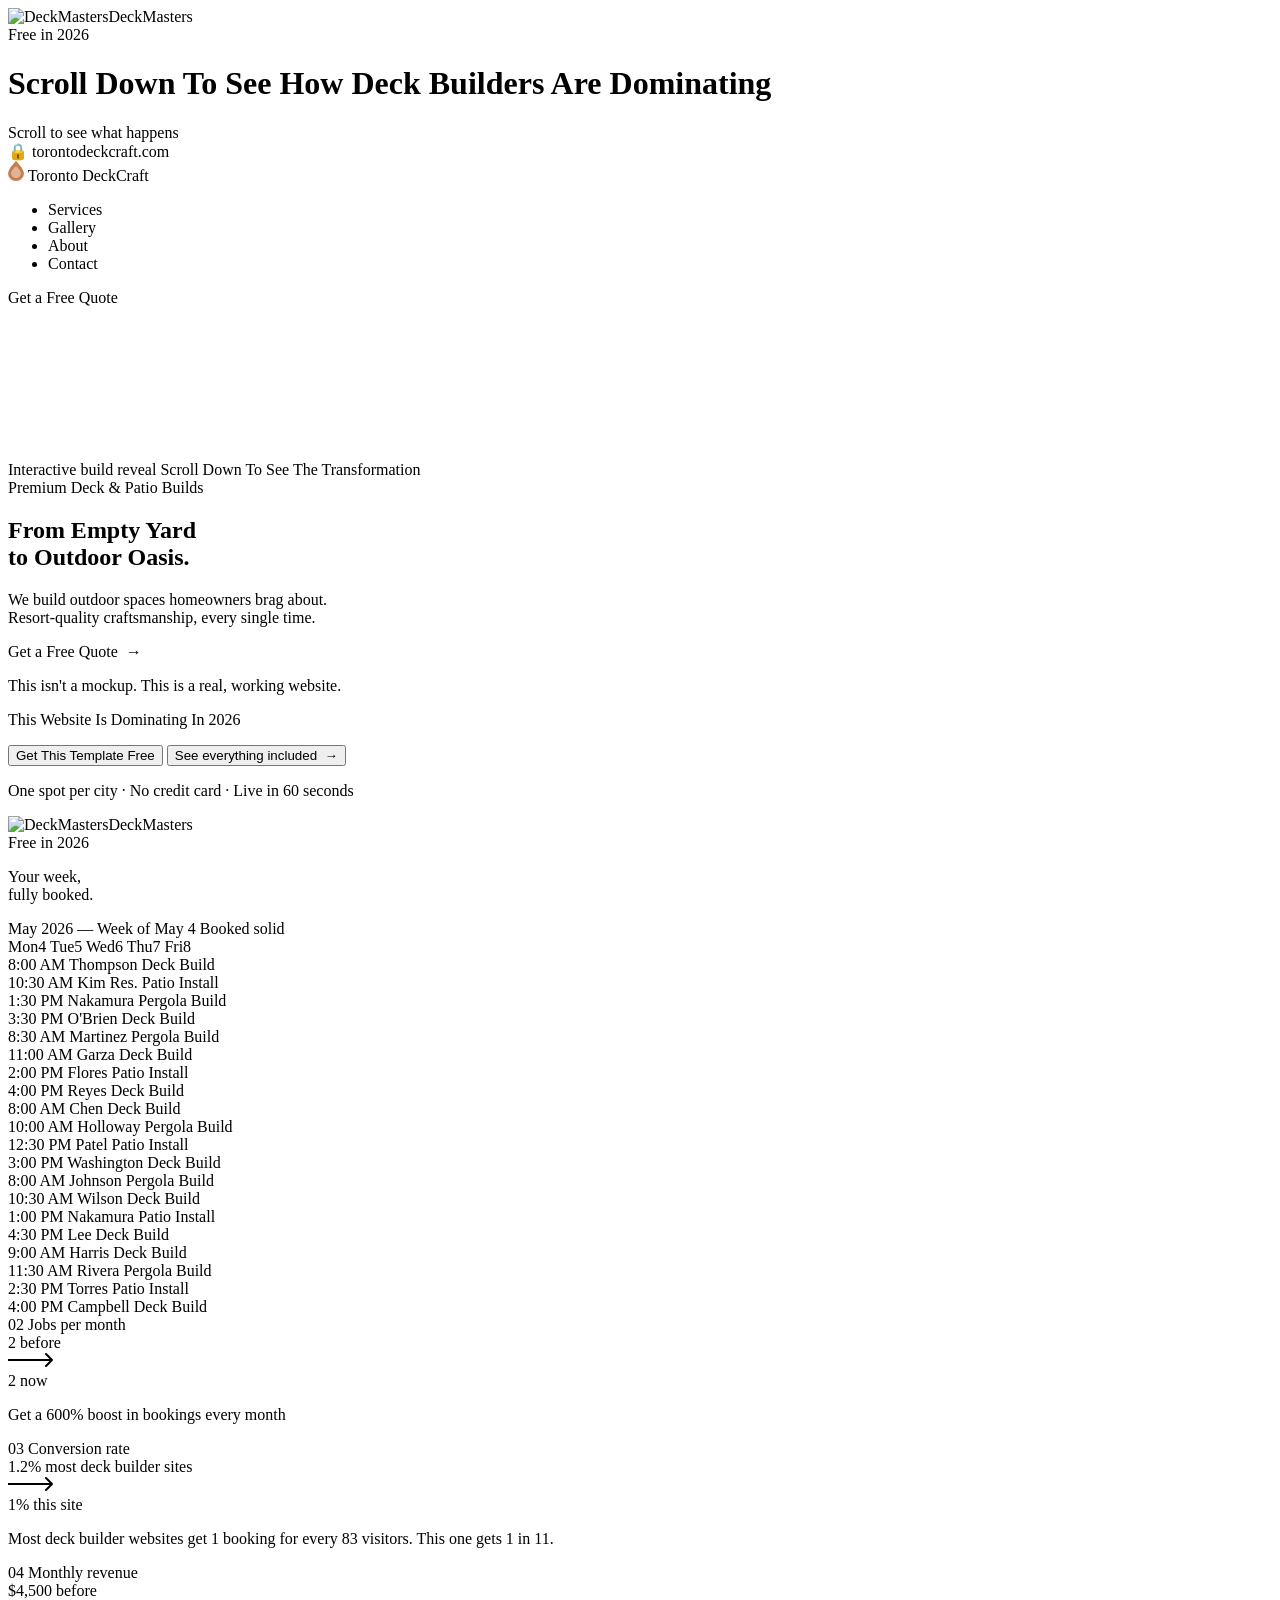
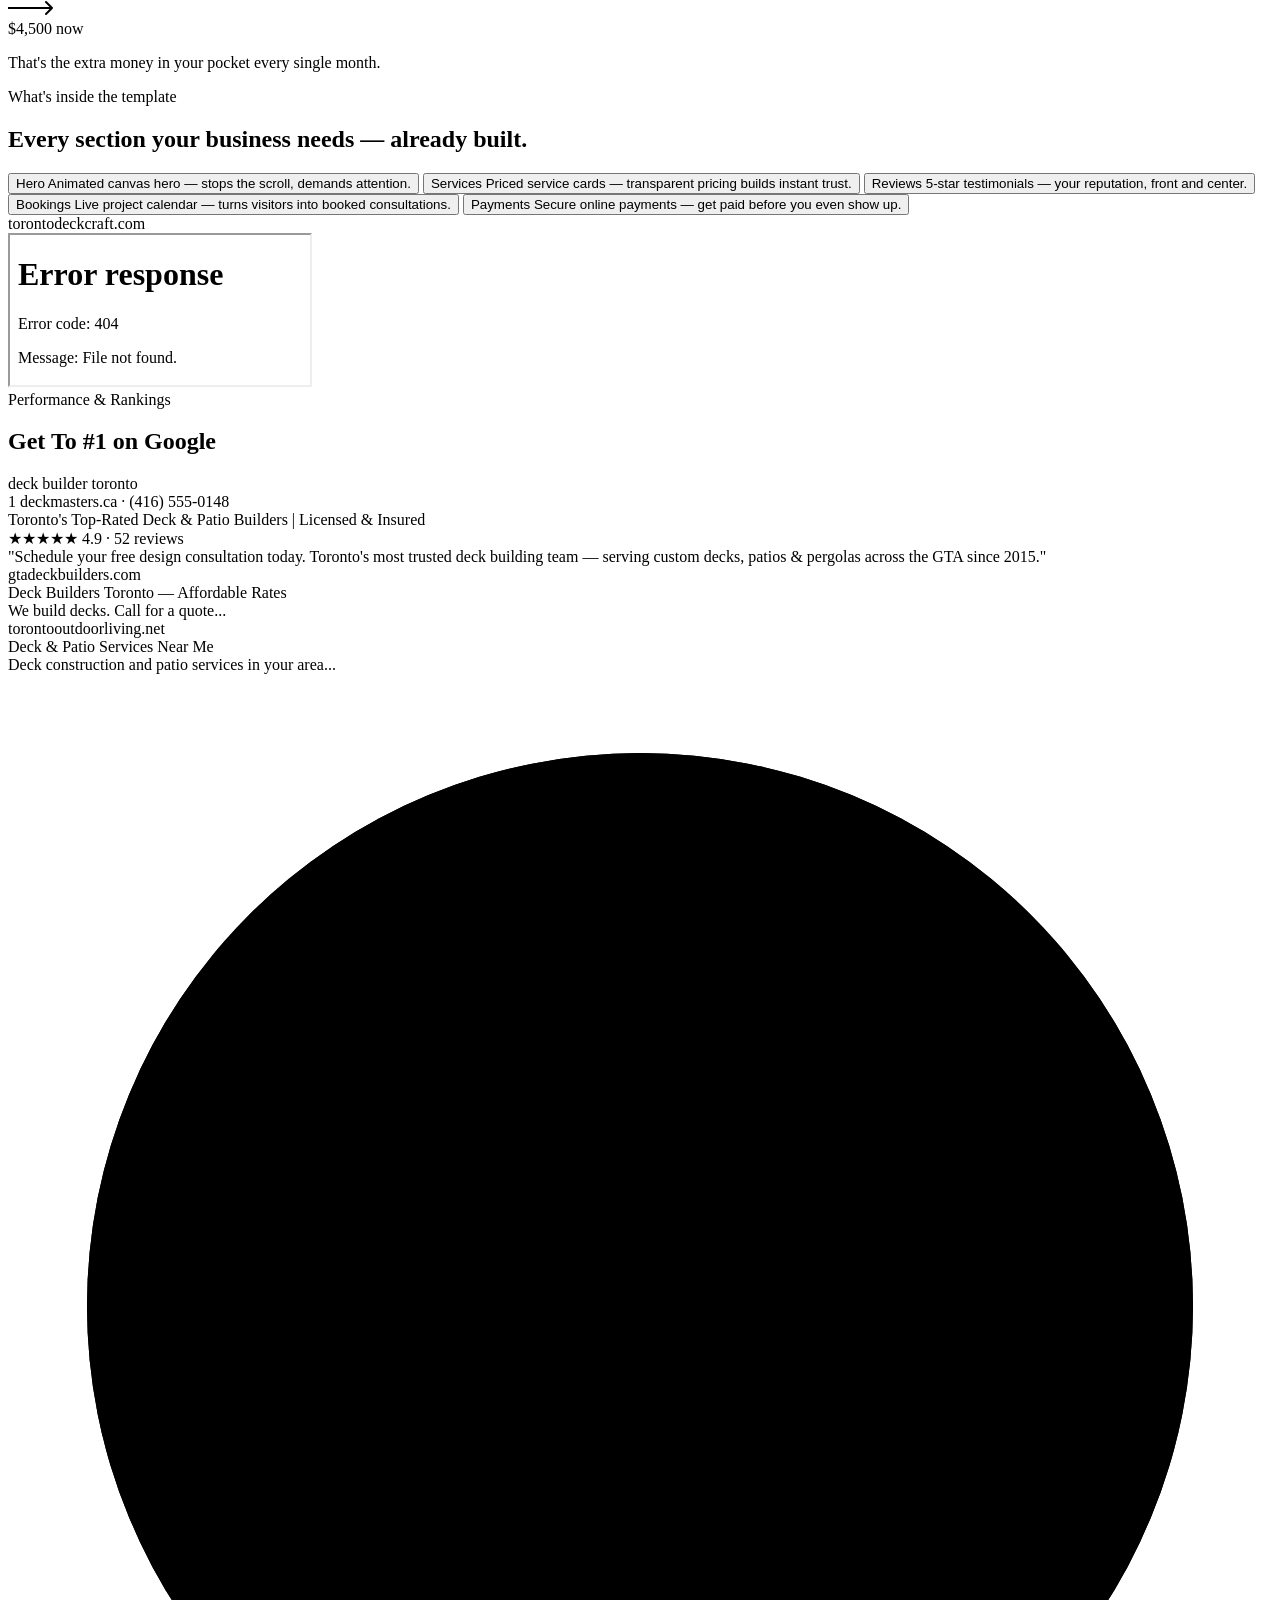
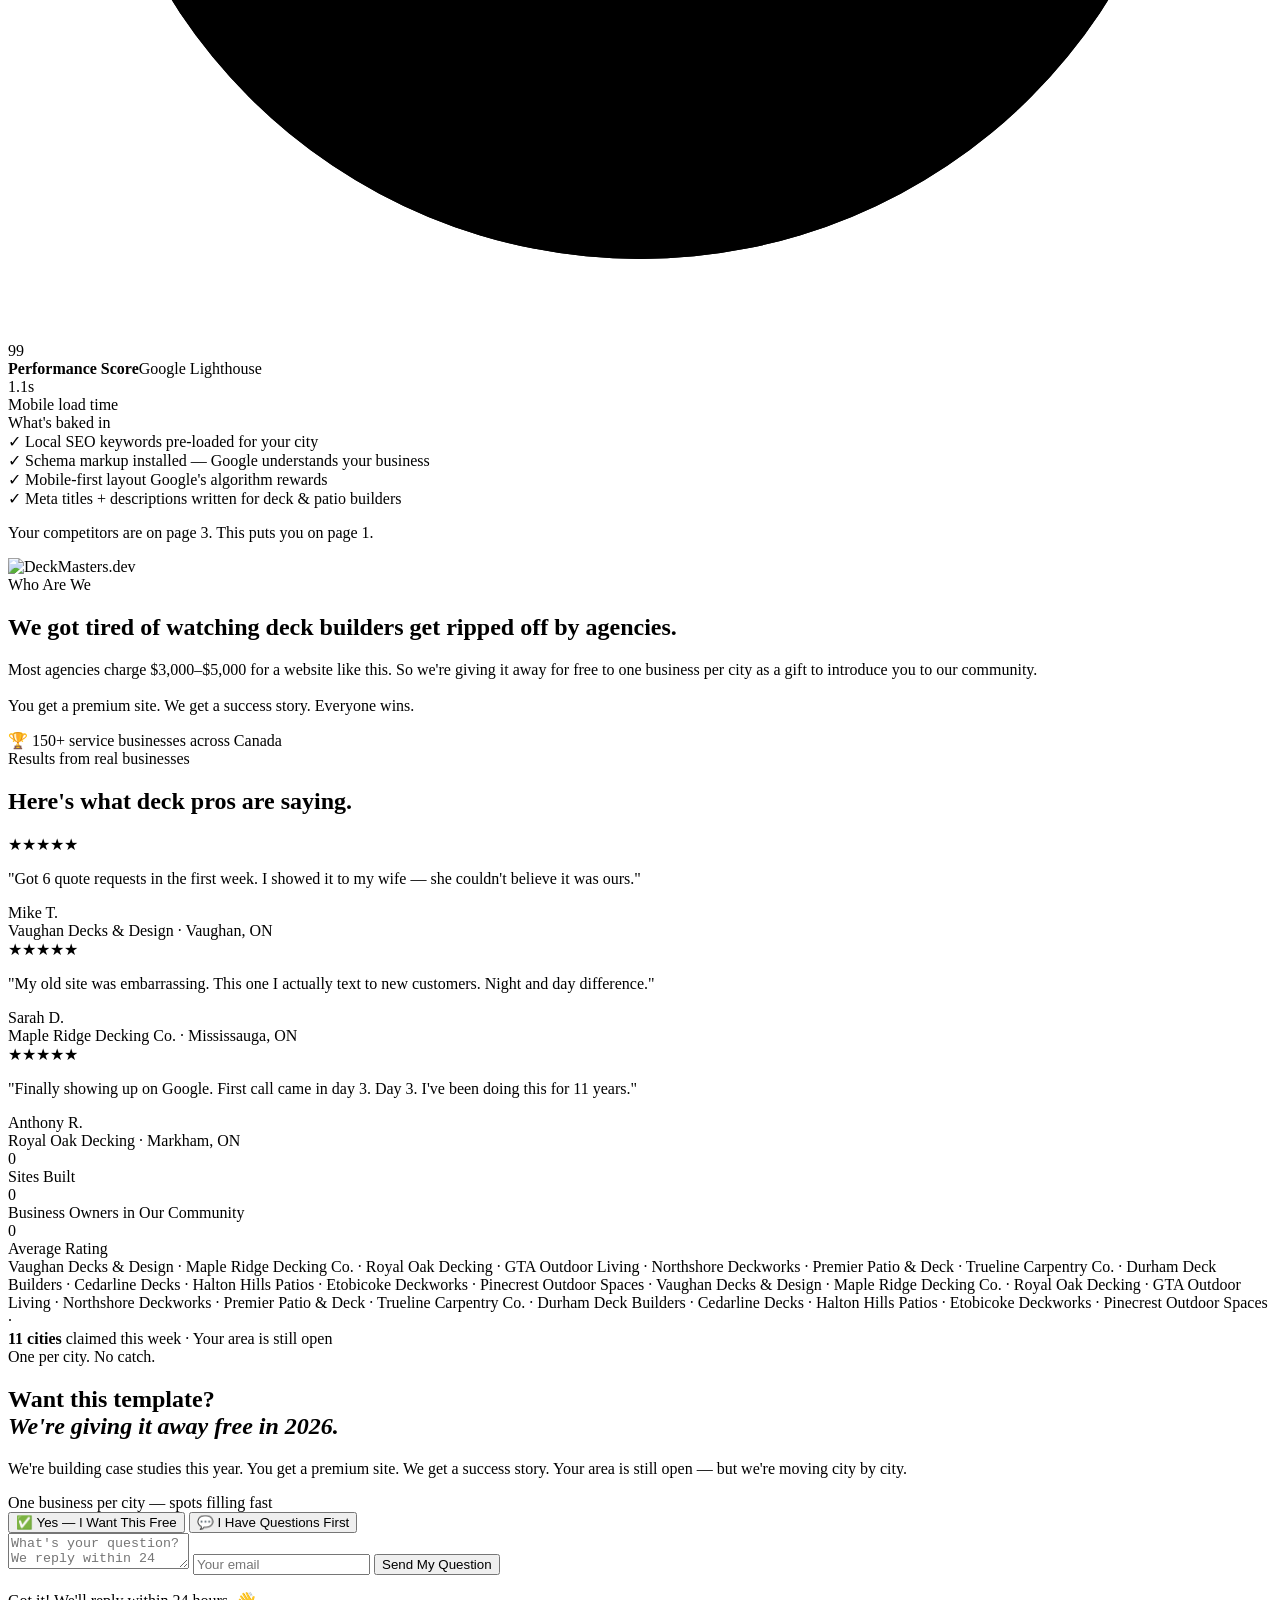
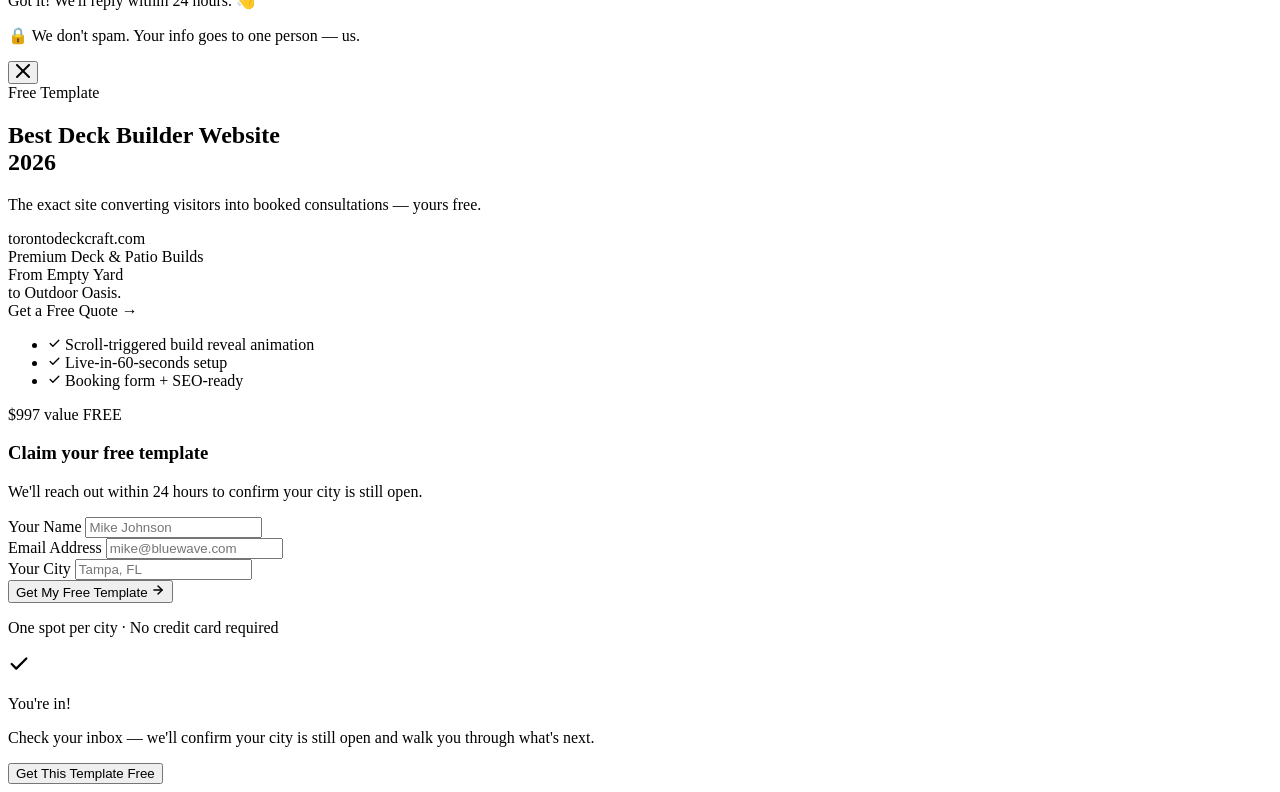
==== commit 65abcabe: "Rebuild DeckMasters free template with correct base path" ====
--- a/free-template/index.html
+++ b/free-template/index.html
@@ -3,138 +3,29 @@
 <head>
   <meta charset="UTF-8">
   <meta name="viewport" content="width=device-width, initial-scale=1.0">
-  <title>PoolMasters — The Website Your Competitors Are Already Using</title>
+  <title>DeckMasters — The Website Your Competitors Are Already Using</title>
   <link rel="preconnect" href="https://fonts.googleapis.com">
   <link rel="preconnect" href="https://fonts.gstatic.com" crossorigin>
   <link href="https://fonts.googleapis.com/css2?family=Inter:wght@300;400;500;600;700&family=Sora:wght@400;500;600;700;800&display=swap" rel="stylesheet">
-  <script type="module" crossorigin>(function(){const t=document.createElement("link").relList;if(t&&t.supports&&t.supports("modulepreload"))return;for(const n of document.querySelectorAll('link[rel="modulepreload"]'))o(n);new MutationObserver(n=>{for(const i of n)if(i.type==="childList")for(const r of i.addedNodes)r.tagName==="LINK"&&r.rel==="modulepreload"&&o(r)}).observe(document,{childList:!0,subtree:!0});function s(n){const i={};return n.integrity&&(i.integrity=n.integrity),n.referrerPolicy&&(i.referrerPolicy=n.referrerPolicy),n.crossOrigin==="use-credentials"?i.credentials="include":n.crossOrigin==="anonymous"?i.credentials="omit":i.credentials="same-origin",i}function o(n){if(n.ep)return;n.ep=!0;const i=s(n);fetch(n.href,i)}})();const Ds="/assets/water_background-BL6gqUa7.mp4",Ot="/assets/icon-6mt7oZw-.png";function Ms(){const e=document.getElementById("modalOverlay"),t=document.getElementById("modalSheet"),s=document.getElementById("modalFormWrap"),o=document.getElementById("modalSuccess");function n(){e.classList.add("is-open"),t.classList.add("is-open"),document.body.style.overflow="hidden",setTimeout(()=>document.getElementById("f-name").focus(),420)}function i(){e.classList.remove("is-open"),t.classList.remove("is-open"),document.body.style.overflow=""}function r(a){a.target===e&&i()}function u(a){a.preventDefault();const l=document.getElementById("f-name").value.trim(),c=document.getElementById("f-email").value.trim(),d=document.getElementById("f-city").value.trim();!l||!c||!d||(s.classList.add("is-hidden"),o.classList.add("is-visible"),setTimeout(i,3500))}window.openModal=n,window.closeModal=i,window.handleOverlayClick=r,window.handleSubmit=u,document.addEventListener("keydown",a=>{a.key==="Escape"&&i()})}const Bt=241;function Ps({canvas:e,imgs:t,progress:s,overlay:o,hint:n,content:i}){if(!e||!e._ctx)return;const r=e._ctx,u=e._w,a=e._h,l=Math.min(Bt-1,Math.floor(s*Bt)),c=t[l];if(c&&c.complete&&c.naturalWidth){const p=Math.max(u/c.naturalWidth,a/c.naturalHeight),m=c.naturalWidth*p,g=c.naturalHeight*p;r.clearRect(0,0,u,a),r.drawImage(c,(u-m)/2,(a-g)/2,m,g)}n&&(n.style.opacity=s>.03?"0":"1",n.style.transform=s>.03?"translateY(-14px) scale(0.985)":"none");const d=.8;if(s>=d){const p=(s-d)/(1-d);o&&(o.style.background=`rgba(6,30,51,${(p*.55).toFixed(3)})`),i&&(i.style.opacity=p.toFixed(3),i.style.transform=`translateY(${((1-p)*14).toFixed(1)}px)`)}else o&&(o.style.background="rgba(6,30,51,0)"),i&&(i.style.opacity="0",i.style.transform="translateY(14px)")}function ks(e){const t=window.devicePixelRatio||1,s=e.offsetWidth,o=e.offsetHeight;e.width=s*t,e.height=o*t;const n=e.getContext("2d");n.scale(t,t),e._ctx=n,e._w=s,e._h=o}function Us(){const e=[];for(let h=1;h<=Bt;h++){const L=new Image;L.src=`/frames/frame_${String(h).padStart(4,"0")}.jpg`,e[h-1]=L}let t=0;const s=900;let o=0;const n=90;let i=!1,r=0,u=!1,a=!1,l=!1;function c(){const h=document.getElementById("demoCanvas");if(!h)return;ks(h);const L=e[0];L.complete&&L.naturalWidth?d(0):L.onload=()=>d(0)}function d(h){const L=document.getElementById("demoCanvas");Ps({canvas:L,imgs:e,progress:h,overlay:document.getElementById("demoOverlay"),hint:document.getElementById("demoScrollHint"),content:document.getElementById("demoHeroContent")}),h>=1&&!u&&(u=!0,setTimeout(()=>{m=2,document.getElementById("hookCta").classList.add("is-visible")},300))}function p(h){t=Math.max(0,Math.min(t+h,s)),r=t/s,h<0&&u&&t<s&&(u=!1,m=1,document.getElementById("hookCta").classList.remove("is-visible")),i||(i=!0,requestAnimationFrame(()=>{d(r),i=!1}))}let m=0,g=!1;const T=document.querySelector(".funnel-scroll");function x(){if(!g&&!(m===1&&!a)){if(g=!0,setTimeout(()=>{g=!1},950),m++,m===1)document.getElementById("hookText").classList.add("fade-out"),setTimeout(()=>{document.getElementById("hookDemo").classList.add("is-visible"),setTimeout(c,50),setTimeout(()=>{var h;(h=document.getElementById("liveBadge"))==null||h.classList.add("is-visible"),document.getElementById("wowCaption").classList.add("is-visible")},500),setTimeout(()=>{t=0,r=0,a=!0},900)},420);else if(m>=3){l=!0,window.removeEventListener("wheel",E),window.removeEventListener("touchstart",k),window.removeEventListener("touchmove",N),window.removeEventListener("touchend",S);const h=document.getElementById("hook-layer");h.classList.add("is-exiting");let L=!1;const Q=()=>{L||(L=!0,h.setAttribute("inert",""))};h.addEventListener("transitionend",Q,{once:!0}),setTimeout(Q,700)}}}window.advanceHook=x;let R=0;function E(h){if(!l){if(h.preventDefault(),m===0){h.deltaY>0?o+=h.deltaY:o=Math.max(0,o+h.deltaY),o>=n&&(o=0,x());return}if(a&&m===1){p(h.deltaY);return}if(a&&m===2&&h.deltaY<0){p(h.deltaY);return}}}function k(h){R=h.touches[0].clientY,h.touches[0].clientY}function N(h){if(l)return;h.preventDefault();const L=R-h.touches[0].clientY;if(R=h.touches[0].clientY,m===0){o+=Math.max(0,L)*2,o>=n&&(o=0,x());return}if(a&&(m===1||m===2&&L<0)){p(L*2);return}}function S(h){}window.addEventListener("wheel",E,{passive:!1}),window.addEventListener("touchstart",k,{passive:!0}),window.addEventListener("touchmove",N,{passive:!1}),window.addEventListener("touchend",S,{passive:!0});function V(){const h=document.getElementById("hook-layer");h.removeAttribute("inert"),h.classList.remove("is-exiting"),l=!1,m=2,window.addEventListener("wheel",E,{passive:!1}),window.addEventListener("touchstart",k,{passive:!0}),window.addEventListener("touchmove",N,{passive:!1}),window.addEventListener("touchend",S,{passive:!0})}T.addEventListener("wheel",h=>{l&&T.scrollTop===0&&h.deltaY<0&&(h.preventDefault(),V())},{passive:!1});let P=0;T.addEventListener("touchstart",h=>{P=h.touches[0].clientY},{passive:!0}),T.addEventListener("touchend",h=>{l&&T.scrollTop===0&&h.changedTouches[0].clientY-P>30&&V()},{passive:!0})}/**
- * Anime.js - core - ESM
- * @version v4.3.6
- * @license MIT
- * @copyright 2026 - Julian Garnier
- */const we=typeof window<"u",mt=we?window:null,ot=we?document:null,D={OBJECT:0,ATTRIBUTE:1,CSS:2,TRANSFORM:3,CSS_VAR:4},v={NUMBER:0,UNIT:1,COLOR:2,COMPLEX:3},me={NONE:0,AUTO:1,FORCE:2},ne={replace:0,none:1,blend:2},Kt=Symbol(),vt=Symbol(),ds=Symbol(),bt=Symbol(),Fs=Symbol(),w=1e-11,Dt=1e12,Ze=1e3,Mt=240,De="",qs="var(",fs=(()=>{const e=new Map;return e.set("x","translateX"),e.set("y","translateY"),e.set("z","translateZ"),e})(),ms=["translateX","translateY","translateZ","rotate","rotateX","rotateY","rotateZ","scale","scaleX","scaleY","scaleZ","skew","skewX","skewY","matrix","matrix3d","perspective"],hs=ms.reduce((e,t)=>({...e,[t]:t+"("}),{}),fe=()=>{},Vs=/\)\s*[-.\d]/,Ys=/(^#([\da-f]{3}){1,2}$)|(^#([\da-f]{4}){1,2}$)/i,Hs=/rgb\(\s*(\d+)\s*,\s*(\d+)\s*,\s*(\d+)\s*\)/i,$s=/rgba\(\s*(\d+)\s*,\s*(\d+)\s*,\s*(\d+)\s*,\s*(-?\d+|-?\d*.\d+)\s*\)/i,Xs=/hsl\(\s*(-?\d+|-?\d*.\d+)\s*,\s*(-?\d+|-?\d*.\d+)%\s*,\s*(-?\d+|-?\d*.\d+)%\s*\)/i,Ws=/hsla\(\s*(-?\d+|-?\d*.\d+)\s*,\s*(-?\d+|-?\d*.\d+)%\s*,\s*(-?\d+|-?\d*.\d+)%\s*,\s*(-?\d+|-?\d*.\d+)\s*\)/i,Qt=/[-+]?\d*\.?\d+(?:e[-+]?\d)?/gi,ps=/^([-+]?\d*\.?\d+(?:e[-+]?\d+)?)([a-z]+|%)$/i,Js=/([a-z])([A-Z])/g,Ks=/(\w+)(\([^)]+\)+)/g,Qs=/(\*=|\+=|-=)/,zs=/var\(\s*(--[\w-]+)(?:\s*,\s*([^)]+))?\s*\)/;/**
- * Anime.js - core - ESM
- * @version v4.3.6
- * @license MIT
- * @copyright 2026 - Julian Garnier
- */const gt={id:null,keyframes:null,playbackEase:null,playbackRate:1,frameRate:Mt,loop:0,reversed:!1,alternate:!1,autoplay:!0,persist:!1,duration:Ze,delay:0,loopDelay:0,ease:"out(2)",composition:ne.replace,modifier:e=>e,onBegin:fe,onBeforeUpdate:fe,onUpdate:fe,onLoop:fe,onPause:fe,onComplete:fe,onRender:fe},Zs={root:ot},H={defaults:gt,precision:4,timeScale:1,tickThreshold:200},at=we&&mt.AnimeJSDevTools,_s={version:"4.3.6",engine:null};we&&(mt.AnimeJS||(mt.AnimeJS=[]),mt.AnimeJS.push(_s));/**
- * Anime.js - core - ESM
- * @version v4.3.6
- * @license MIT
- * @copyright 2026 - Julian Garnier
- */const ys=e=>e.replace(Js,"$1-$2").toLowerCase(),Ce=(e,t)=>e.indexOf(t)===0,Ge=Date.now,Fe=Array.isArray,wt=e=>e&&e.constructor===Object,st=e=>typeof e=="number"&&!isNaN(e),qe=e=>typeof e=="string",je=e=>typeof e=="function",b=e=>typeof e>"u",Qe=e=>b(e)||e===null,gs=e=>we&&e instanceof SVGElement,Ts=e=>Ys.test(e),vs=e=>Ce(e,"rgb"),bs=e=>Ce(e,"hsl"),Gs=e=>Ts(e)||(vs(e)||bs(e))&&(e[e.length-1]===")"||!Vs.test(e)),ht=e=>!H.defaults.hasOwnProperty(e),js=["opacity","rotate","overflow","color"],en=(e,t)=>{if(js.includes(t))return!1;if(e.getAttribute(t)||t in e){if(t==="scale"){const s=e.parentNode;return s&&s.tagName==="filter"}return!0}},Lt=e=>qe(e)?parseFloat(e):e,Xe=Math.pow,Es=Math.sqrt,tn=Math.sin,sn=Math.cos,zt=Math.abs,Pt=Math.floor,nn=Math.asin,on=Math.max,qt=Math.PI,Zt=Math.round,G=(e,t,s)=>e<t?t:e>s?s:e,Gt={},M=(e,t)=>{if(t<0)return e;if(!t)return Zt(e);let s=Gt[t];return s||(s=Gt[t]=10**t),Zt(e*s)/s},ke=(e,t,s)=>e+(t-e)*s,Vt=e=>e===1/0?Dt:e===-1/0?-Dt:e,nt=e=>e<=w?w:Vt(M(e,11)),W=e=>Fe(e)?[...e]:e,rn=(e,t)=>{const s={...e};for(let o in t){const n=e[o];s[o]=b(n)?t[o]:n}return s},F=(e,t,s,o="_prev",n="_next")=>{let i=e._head,r=n;for(s&&(i=e._tail,r=o);i;){const u=i[r];t(i),i=u}},tt=(e,t,s="_prev",o="_next")=>{const n=t[s],i=t[o];n?n[o]=i:e._head=i,i?i[s]=n:e._tail=n,t[s]=null,t[o]=null},Ke=(e,t,s,o="_prev",n="_next")=>{let i=e._tail;for(;i&&s&&s(i,t);)i=i[o];const r=i?i[n]:e._head;i?i[n]=t:e._head=t,r?r[o]=t:e._tail=t,t[o]=i,t[n]=r};/**
- * Anime.js - core - ESM
- * @version v4.3.6
- * @license MIT
- * @copyright 2026 - Julian Garnier
- */const an=(e,t,s)=>{const o=e.style.transform;let n;if(o){const i=e[bt];let r;for(;r=Ks.exec(o);){const u=r[1],a=r[2].slice(1,-1);i[u]=a,u===t&&(n=a,s&&(s[t]=a))}}return o&&!b(n)?n:Ce(t,"scale")?"1":Ce(t,"rotate")||Ce(t,"skew")?"0deg":"0px"};/**
- * Anime.js - core - ESM
- * @version v4.3.6
- * @license MIT
- * @copyright 2026 - Julian Garnier
- */const ln=e=>{const t=Hs.exec(e)||$s.exec(e),s=b(t[4])?1:+t[4];return[+t[1],+t[2],+t[3],s]},cn=e=>{const t=e.length,s=t===4||t===5;return[+("0x"+e[1]+e[s?1:2]),+("0x"+e[s?2:3]+e[s?2:4]),+("0x"+e[s?3:5]+e[s?3:6]),t===5||t===9?+(+("0x"+e[s?4:7]+e[s?4:8])/255).toFixed(3):1]},xt=(e,t,s)=>(s<0&&(s+=1),s>1&&(s-=1),s<1/6?e+(t-e)*6*s:s<1/2?t:s<2/3?e+(t-e)*(2/3-s)*6:e),un=e=>{const t=Xs.exec(e)||Ws.exec(e),s=+t[1]/360,o=+t[2]/100,n=+t[3]/100,i=b(t[4])?1:+t[4];let r,u,a;if(o===0)r=u=a=n;else{const l=n<.5?n*(1+o):n+o-n*o,c=2*n-l;r=M(xt(c,l,s+1/3)*255,0),u=M(xt(c,l,s)*255,0),a=M(xt(c,l,s-1/3)*255,0)}return[r,u,a,i]},dn=e=>vs(e)?ln(e):Ts(e)?cn(e):bs(e)?un(e):[0,0,0,1];/**
- * Anime.js - core - ESM
- * @version v4.3.6
- * @license MIT
- * @copyright 2026 - Julian Garnier
- */const K=(e,t)=>b(e)?t:e,Ie=(e,t,s,o,n)=>{let i;if(je(e))i=()=>{const r=e(t,s,o);return isNaN(+r)?r||0:+r};else if(qe(e)&&Ce(e,qs))i=()=>{var c;const r=e.match(zs),u=r[1],a=r[2];let l=(c=getComputedStyle(t))==null?void 0:c.getPropertyValue(u);return(!l||l.trim()===De)&&a&&(l=a.trim()),l||0};else return e;return n&&(n.func=i),i()},Ss=(e,t)=>e[vt]?e[ds]&&en(e,t)?D.ATTRIBUTE:ms.includes(t)||fs.get(t)?D.TRANSFORM:Ce(t,"--")?D.CSS_VAR:t in e.style?D.CSS:t in e?D.OBJECT:D.ATTRIBUTE:D.OBJECT,jt=(e,t,s)=>{const o=e.style[t];o&&s&&(s[t]=o);const n=o||getComputedStyle(e[Fs]||e).getPropertyValue(t);return n==="auto"?"0":n},We=(e,t,s,o)=>{const n=b(s)?Ss(e,t):s;return n===D.OBJECT?e[t]||0:n===D.ATTRIBUTE?e.getAttribute(t):n===D.TRANSFORM?an(e,t,o):n===D.CSS_VAR?jt(e,t,o).trimStart():jt(e,t,o)},pt=(e,t,s)=>s==="-"?e-t:s==="+"?e+t:e*t,Yt=()=>({t:v.NUMBER,n:0,u:null,o:null,d:null,s:null}),ye=(e,t)=>{if(t.t=v.NUMBER,t.n=0,t.u=null,t.o=null,t.d=null,t.s=null,!e)return t;const s=+e;if(isNaN(s)){let o=e;o[1]==="="&&(t.o=o[0],o=o.slice(2));const n=o.includes(" ")?!1:ps.exec(o);if(n)return t.t=v.UNIT,t.n=+n[1],t.u=n[2],t;if(t.o)return t.n=+o,t;if(Gs(o))return t.t=v.COLOR,t.d=dn(o),t;{const i=o.match(Qt);return t.t=v.COMPLEX,t.d=i?i.map(Number):[],t.s=o.split(Qt)||[],t}}else return t.n=s,t},es=(e,t)=>(t.t=e._valueType,t.n=e._toNumber,t.u=e._unit,t.o=null,t.d=W(e._toNumbers),t.s=W(e._strings),t),Ue=Yt();/**
- * Anime.js - core - ESM
- * @version v4.3.6
- * @license MIT
- * @copyright 2026 - Julian Garnier
- */const _t=(e,t,s,o,n)=>{const i=e.parent,r=e.duration,u=e.completed,a=e.iterationDuration,l=e.iterationCount,c=e._currentIteration,d=e._loopDelay,p=e._reversed,m=e._alternate,g=e._hasChildren,T=e._delay,x=e._currentTime,R=T+a,E=t-T,k=G(x,-T,r),N=G(E,-T,r),S=E-x,V=N>0,P=N>=r,h=r<=w,L=n===me.FORCE;let Q=0,oe=E,he=0;if(l>1){const Le=~~(N/(a+(P?0:d)));e._currentIteration=G(Le,0,l),P&&e._currentIteration--,Q=e._currentIteration%2,oe=N%(a+d)||0}const ae=p^(m&&Q),pe=e._ease;let B=P?ae?0:r:ae?a-oe:oe;pe&&(B=a*pe(B/a)||0);const U=(i?i.backwards:E<x)?!ae:!!ae;if(e._currentTime=E,e._iterationTime=B,e.backwards=U,V&&!e.began?(e.began=!0,!s&&!(i&&(U||!i.began))&&e.onBegin(e)):E<=0&&(e.began=!1),!s&&!g&&V&&e._currentIteration!==c&&e.onLoop(e),L||n===me.AUTO&&(t>=T&&t<=R||t<=T&&k>T||t>=R&&k!==r)||B>=R&&k!==r||B<=T&&k>0||t<=k&&k===r&&u||P&&!u&&h){if(V&&(e.computeDeltaTime(k),s||e.onBeforeUpdate(e)),!g){const Le=L||(U?S*-1:S)>=H.tickThreshold,z=e._offset+(i?i._offset:0)+T+B;let f=e._head,I,$,j,ge,Te=0;for(;f;){const Z=f._composition,q=f._currentTime,ee=f._changeDuration,ie=f._absoluteStartTime+f._changeDuration,xe=f._nextRep,be=f._prevRep,le=Z!==ne.none;if((Le||(q!==ee||z<=ie+(xe?xe._delay:0))&&(q!==0||z>=f._absoluteStartTime))&&(!le||!f._isOverridden&&(!f._isOverlapped||z<=ie)&&(!xe||xe._isOverridden||z<=xe._absoluteStartTime)&&(!be||be._isOverridden||z>=be._absoluteStartTime+be._changeDuration+f._delay))){const Ee=f._currentTime=G(B-f._startTime,0,ee),Y=f._ease(Ee/f._updateDuration),re=f._modifier,_e=f._valueType,ce=f._tweenType,ue=ce===D.OBJECT,te=_e===v.NUMBER,Re=te&&ue||Y===0||Y===1?-1:H.precision;let se,Ne;if(te)se=Ne=re(M(ke(f._fromNumber,f._toNumber,Y),Re));else if(_e===v.UNIT)Ne=re(M(ke(f._fromNumber,f._toNumber,Y),Re)),se=`${Ne}${f._unit}`;else if(_e===v.COLOR){const A=f._fromNumbers,Se=f._toNumbers,Ae=M(G(re(ke(A[0],Se[0],Y)),0,255),0),Pe=M(G(re(ke(A[1],Se[1],Y)),0,255),0),Ve=M(G(re(ke(A[2],Se[2],Y)),0,255),0),Ye=G(re(M(ke(A[3],Se[3],Y),Re)),0,1);if(se=`rgba(${Ae},${Pe},${Ve},${Ye})`,le){const Oe=f._numbers;Oe[0]=Ae,Oe[1]=Pe,Oe[2]=Ve,Oe[3]=Ye}}else if(_e===v.COMPLEX){se=f._strings[0];for(let A=0,Se=f._toNumbers.length;A<Se;A++){const Ae=re(M(ke(f._fromNumbers[A],f._toNumbers[A],Y),Re)),Pe=f._strings[A+1];se+=`${Pe?Ae+Pe:Ae}`,le&&(f._numbers[A]=Ae)}}if(le&&(f._number=Ne),!o&&Z!==ne.blend){const A=f.property;I=f.target,ue?I[A]=se:ce===D.ATTRIBUTE?I.setAttribute(A,se):($=I.style,ce===D.TRANSFORM?(I!==j&&(j=I,ge=I[bt]),ge[A]=se,Te=1):ce===D.CSS?$[A]=se:ce===D.CSS_VAR&&$.setProperty(A,se)),V&&(he=1)}else f._value=se}if(Te&&f._renderTransforms){let Ee=De;for(let Y in ge)Ee+=`${hs[Y]}${ge[Y]}) `;$.transform=Ee,Te=0}f=f._next}!s&&he&&e.onRender(e)}!s&&V&&e.onUpdate(e)}return i&&h?!s&&(i.began&&!U&&E>0&&!u||U&&E<=w&&u)&&(e.onComplete(e),e.completed=!U):V&&P?l===1/0?e._startTime+=e.duration:e._currentIteration>=l-1&&(e.paused=!0,!u&&!g&&(e.completed=!0,!s&&!(i&&(U||!i.began))&&(e.onComplete(e),e._resolve(e)))):e.completed=!1,he},Je=(e,t,s,o,n)=>{const i=e._currentIteration;if(_t(e,t,s,o,n),e._hasChildren){const r=e,u=r.backwards,a=o?t:r._iterationTime,l=Ge();let c=0,d=!0;if(!o&&r._currentIteration!==i){const p=r.iterationDuration;F(r,m=>{if(!u)!m.completed&&!m.backwards&&m._currentTime<m.iterationDuration&&_t(m,p,s,1,me.FORCE),m.began=!1,m.completed=!1;else{const g=m.duration,T=m._offset+m._delay,x=T+g;!s&&g<=w&&(!T||x===p)&&m.onComplete(m)}}),s||r.onLoop(r)}F(r,p=>{const m=M((a-p._offset)*p._speed,12),g=p._fps<r._fps?p.requestTick(l):n;c+=_t(p,m,s,o,g),!p.completed&&d&&(d=!1)},u),!s&&c&&r.onRender(r),(d||u)&&r._currentTime>=r.duration&&(r.paused=!0,r.completed||(r.completed=!0,s||(r.onComplete(r),r._resolve(r))))}};/**
- * Anime.js - core - ESM
- * @version v4.3.6
- * @license MIT
- * @copyright 2026 - Julian Garnier
- */const ts={},fn=(e,t,s)=>{if(s===D.TRANSFORM){const o=fs.get(e);return o||e}else if(s===D.CSS||s===D.ATTRIBUTE&&gs(t)&&e in t.style){const o=ts[e];if(o)return o;{const n=e&&ys(e);return ts[e]=n,n}}else return e},Is=e=>{if(e._hasChildren)F(e,Is,!0);else{const t=e;t.pause(),F(t,s=>{const o=s.property,n=s.target;if(n[vt]){const i=n.style,r=s._inlineValue,u=Qe(r)||r===De;if(s._tweenType===D.TRANSFORM){const a=n[bt];if(u?delete a[o]:a[o]=r,s._renderTransforms)if(!Object.keys(a).length)i.removeProperty("transform");else{let l=De;for(let c in a)l+=hs[c]+a[c]+") ";i.transform=l}}else u?i.removeProperty(ys(o)):i[o]=r;t._tail===s&&t.targets.forEach(a=>{a.getAttribute&&a.getAttribute("style")===De&&a.removeAttribute("style")})}})}return e};/**
- * Anime.js - core - ESM
- * @version v4.3.6
- * @license MIT
- * @copyright 2026 - Julian Garnier
- */class Cs{constructor(t=0){this.deltaTime=0,this._currentTime=t,this._lastTickTime=t,this._startTime=t,this._lastTime=t,this._scheduledTime=0,this._frameDuration=Ze/Mt,this._fps=Mt,this._speed=1,this._hasChildren=!1,this._head=null,this._tail=null}get fps(){return this._fps}set fps(t){const s=this._frameDuration,o=+t,n=o<w?w:o,i=Ze/n;n>gt.frameRate&&(gt.frameRate=n),this._fps=n,this._frameDuration=i,this._scheduledTime+=i-s}get speed(){return this._speed}set speed(t){const s=+t;this._speed=s<w?w:s}requestTick(t){const s=this._scheduledTime;if(this._lastTickTime=t,t<s)return me.NONE;const o=this._frameDuration,n=t-s;return this._scheduledTime+=n<o?o:n,me.AUTO}computeDeltaTime(t){const s=t-this._lastTime;return this.deltaTime=s,this._lastTime=t,s}}/**
- * Anime.js - animation - ESM
- * @version v4.3.6
- * @license MIT
- * @copyright 2026 - Julian Garnier
- */const ze={animation:null,update:fe},mn=e=>{let t=ze.animation;return t||(t={duration:w,computeDeltaTime:fe,_offset:0,_delay:0,_head:null,_tail:null},ze.animation=t,ze.update=()=>{e.forEach(s=>{for(let o in s){const n=s[o],i=n._head;if(i){const r=i._valueType,u=r===v.COMPLEX||r===v.COLOR?W(i._fromNumbers):null;let a=i._fromNumber,l=n._tail;for(;l&&l!==i;){if(u)for(let c=0,d=l._numbers.length;c<d;c++)u[c]+=l._numbers[c];else a+=l._number;l=l._prevAdd}i._toNumber=a,i._toNumbers=u}}}),_t(t,1,1,0,me.FORCE)}),t};/**
- * Anime.js - engine - ESM
- * @version v4.3.6
- * @license MIT
- * @copyright 2026 - Julian Garnier
- */const ws=we?requestAnimationFrame:setImmediate,hn=we?cancelAnimationFrame:clearImmediate;class pn extends Cs{constructor(t){super(t),this.useDefaultMainLoop=!0,this.pauseOnDocumentHidden=!0,this.defaults=gt,this.paused=!0,this.reqId=0}update(){const t=this._currentTime=Ge();if(this.requestTick(t)){this.computeDeltaTime(t);const s=this._speed,o=this._fps;let n=this._head;for(;n;){const i=n._next;n.paused?(tt(this,n),this._hasChildren=!!this._tail,n._running=!1,n.completed&&!n._cancelled&&n.cancel()):Je(n,(t-n._startTime)*n._speed*s,0,0,n._fps<o?n.requestTick(t):me.AUTO),n=i}ze.update()}}wake(){return this.useDefaultMainLoop&&!this.reqId&&(this.requestTick(Ge()),this.reqId=ws(Ls)),this}pause(){if(this.reqId)return this.paused=!0,_n()}resume(){if(this.paused)return this.paused=!1,F(this,t=>t.resetTime()),this.wake()}get speed(){return this._speed*(H.timeScale===1?1:Ze)}set speed(t){this._speed=t*H.timeScale,F(this,s=>s.speed=s._speed)}get timeUnit(){return H.timeScale===1?"ms":"s"}set timeUnit(t){const o=t==="s",n=o?.001:1;if(H.timeScale!==n){H.timeScale=n,H.tickThreshold=200*n;const i=o?.001:Ze;this.defaults.duration*=i,this._speed*=i}}get precision(){return H.precision}set precision(t){H.precision=t}}const J=(()=>{const e=new pn(Ge());return we&&(_s.engine=e,ot.addEventListener("visibilitychange",()=>{e.pauseOnDocumentHidden&&(ot.hidden?e.pause():e.resume())})),e})(),Ls=()=>{J._head?(J.reqId=ws(Ls),J.update()):J.reqId=0},_n=()=>(hn(J.reqId),J.reqId=0,J);/**
- * Anime.js - animation - ESM
- * @version v4.3.6
- * @license MIT
- * @copyright 2026 - Julian Garnier
- */const Tt={_rep:new WeakMap,_add:new Map},Ht=(e,t,s="_rep")=>{const o=Tt[s];let n=o.get(e);return n||(n={},o.set(e,n)),n[t]?n[t]:n[t]={_head:null,_tail:null}},yn=(e,t)=>e._isOverridden||e._absoluteStartTime>t._absoluteStartTime,yt=e=>{e._isOverlapped=1,e._isOverridden=1,e._changeDuration=w,e._currentTime=w},xs=(e,t)=>{const s=e._composition;if(s===ne.replace){const o=e._absoluteStartTime;Ke(t,e,yn,"_prevRep","_nextRep");const n=e._prevRep;if(n){const i=n.parent,r=n._absoluteStartTime+n._changeDuration;if(e.parent.id!==i.id&&i.iterationCount>1&&r+(i.duration-i.iterationDuration)>o){yt(n);let l=n._prevRep;for(;l&&l.parent.id===i.id;)yt(l),l=l._prevRep}const u=o-e._delay;if(r>u){const l=n._startTime,c=r-(l+n._updateDuration),d=M(u-c-l,12);n._changeDuration=d,n._currentTime=d,n._isOverlapped=1,d<w&&yt(n)}let a=!0;if(F(i,l=>{l._isOverlapped||(a=!1)}),a){const l=i.parent;if(l){let c=!0;F(l,d=>{d!==i&&F(d,p=>{p._isOverlapped||(c=!1)})}),c&&l.cancel()}else i.cancel()}}}else if(s===ne.blend){const o=Ht(e.target,e.property,"_add"),n=mn(Tt._add);let i=o._head;i||(i={...e},i._composition=ne.replace,i._updateDuration=w,i._startTime=0,i._numbers=W(e._fromNumbers),i._number=0,i._next=null,i._prev=null,Ke(o,i),Ke(n,i));const r=e._toNumber;if(e._fromNumber=i._fromNumber-r,e._toNumber=0,e._numbers=W(e._fromNumbers),e._number=0,i._fromNumber=r,e._toNumbers){const u=W(e._toNumbers);u&&u.forEach((a,l)=>{e._fromNumbers[l]=i._fromNumbers[l]-a,e._toNumbers[l]=0}),i._fromNumbers=u}Ke(o,e,null,"_prevAdd","_nextAdd")}return e},gn=e=>{const t=e._composition;if(t!==ne.none){const s=e.target,o=e.property,r=Tt._rep.get(s)[o];if(tt(r,e,"_prevRep","_nextRep"),t===ne.blend){const u=Tt._add,a=u.get(s);if(!a)return;const l=a[o],c=ze.animation;tt(l,e,"_prevAdd","_nextAdd");const d=l._head;if(d&&d===l._tail){tt(l,d,"_prevAdd","_nextAdd"),tt(c,d);let p=!0;for(let m in a)if(a[m]._head){p=!1;break}p&&u.delete(s)}}}return e};/**
- * Anime.js - timer - ESM
- * @version v4.3.6
- * @license MIT
- * @copyright 2026 - Julian Garnier
- */const ss=e=>(e.paused=!0,e.began=!1,e.completed=!1,e),kt=e=>(e._cancelled&&(e._hasChildren?F(e,kt):F(e,t=>{t._composition!==ne.none&&xs(t,Ht(t.target,t.property))}),e._cancelled=0),e);let ns=0;class Tn extends Cs{constructor(t={},s=null,o=0){super(0),++ns;const{id:n,delay:i,duration:r,reversed:u,alternate:a,loop:l,loopDelay:c,autoplay:d,frameRate:p,playbackRate:m,onComplete:g,onLoop:T,onPause:x,onBegin:R,onBeforeUpdate:E,onUpdate:k}=t,N=s?0:J._lastTickTime,S=s?s.defaults:H.defaults,V=je(i)||b(i)?S.delay:+i,P=je(r)||b(r)?1/0:+r,h=K(l,S.loop),L=K(c,S.loopDelay);let Q=h===!0||h===1/0||h<0?1/0:h+1;if(at){const he=Q===1/0;if(at.register(this,t,he)&&he){const pe=a?2:1,B=s?at.maxNestedInfiniteLoops:at.maxInfiniteLoops;Q=Math.max(B,pe)}}let oe=0;s?oe=o:(J.reqId||J.requestTick(Ge()),oe=(J._lastTickTime-J._startTime)*H.timeScale),this.id=b(n)?ns:n,this.parent=s,this.duration=Vt((P+L)*Q-L)||w,this.backwards=!1,this.paused=!0,this.began=!1,this.completed=!1,this.onBegin=R||S.onBegin,this.onBeforeUpdate=E||S.onBeforeUpdate,this.onUpdate=k||S.onUpdate,this.onLoop=T||S.onLoop,this.onPause=x||S.onPause,this.onComplete=g||S.onComplete,this.iterationDuration=P,this.iterationCount=Q,this._autoplay=s?!1:K(d,S.autoplay),this._offset=oe,this._delay=V,this._loopDelay=L,this._iterationTime=0,this._currentIteration=0,this._resolve=fe,this._running=!1,this._reversed=+K(u,S.reversed),this._reverse=this._reversed,this._cancelled=0,this._alternate=K(a,S.alternate),this._prev=null,this._next=null,this._lastTickTime=N,this._startTime=N,this._lastTime=N,this._fps=K(p,S.frameRate),this._speed=K(m,S.playbackRate)}get cancelled(){return!!this._cancelled}set cancelled(t){t?this.cancel():this.reset(!0).play()}get currentTime(){return G(M(this._currentTime,H.precision),-this._delay,this.duration)}set currentTime(t){const s=this.paused;this.pause().seek(+t),s||this.resume()}get iterationCurrentTime(){return G(M(this._iterationTime,H.precision),0,this.iterationDuration)}set iterationCurrentTime(t){this.currentTime=this.iterationDuration*this._currentIteration+t}get progress(){return G(M(this._currentTime/this.duration,10),0,1)}set progress(t){this.currentTime=this.duration*t}get iterationProgress(){return G(M(this._iterationTime/this.iterationDuration,10),0,1)}set iterationProgress(t){const s=this.iterationDuration;this.currentTime=s*this._currentIteration+s*t}get currentIteration(){return this._currentIteration}set currentIteration(t){this.currentTime=this.iterationDuration*G(+t,0,this.iterationCount-1)}get reversed(){return!!this._reversed}set reversed(t){t?this.reverse():this.play()}get speed(){return super.speed}set speed(t){super.speed=t,this.resetTime()}reset(t=!1){return kt(this),this._reversed&&!this._reverse&&(this.reversed=!1),this._iterationTime=this.iterationDuration,Je(this,0,1,~~t,me.FORCE),ss(this),this._hasChildren&&F(this,ss),this}init(t=!1){this.fps=this._fps,this.speed=this._speed,!t&&this._hasChildren&&Je(this,this.duration,1,~~t,me.FORCE),this.reset(t);const s=this._autoplay;return s===!0?this.resume():s&&!b(s.linked)&&s.link(this),this}resetTime(){const t=1/(this._speed*J._speed);return this._startTime=Ge()-(this._currentTime+this._delay)*t,this}pause(){return this.paused?this:(this.paused=!0,this.onPause(this),this)}resume(){return this.paused?(this.paused=!1,this.duration<=w&&!this._hasChildren?Je(this,w,0,0,me.FORCE):(this._running||(Ke(J,this),J._hasChildren=!0,this._running=!0),this.resetTime(),this._startTime-=12,J.wake()),this):this}restart(){return this.reset().resume()}seek(t,s=0,o=0){kt(this),this.completed=!1;const n=this.paused;return this.paused=!0,Je(this,t+this._delay,~~s,~~o,me.AUTO),n?this:this.resume()}alternate(){const t=this._reversed,s=this.iterationCount,o=this.iterationDuration,n=s===1/0?Pt(Dt/o):s;return this._reversed=+(this._alternate&&!(n%2)?t:!t),s===1/0?this.iterationProgress=this._reversed?1-this.iterationProgress:this.iterationProgress:this.seek(o*n-this._currentTime),this.resetTime(),this}play(){return this._reversed&&this.alternate(),this.resume()}reverse(){return this._reversed||this.alternate(),this.resume()}cancel(){return this._hasChildren?F(this,t=>t.cancel(),!0):F(this,gn),this._cancelled=1,this.pause()}stretch(t){const s=this.duration,o=nt(t);if(s===o)return this;const n=t/s,i=t<=w;return this.duration=i?w:o,this.iterationDuration=i?w:nt(this.iterationDuration*n),this._offset*=n,this._delay*=n,this._loopDelay*=n,this}revert(){Je(this,0,1,0,me.AUTO);const t=this._autoplay;return t&&t.linked&&t.linked===this&&t.revert(),this.cancel()}complete(t=0){return this.seek(this.duration,t).cancel()}then(t=fe){const s=this.then,o=()=>{this.then=null,t(this),this.then=s,this._resolve=fe};return new Promise(n=>(this._resolve=()=>n(o()),this.completed&&this._resolve(),this))}}/**
- * Anime.js - core - ESM
- * @version v4.3.6
- * @license MIT
- * @copyright 2026 - Julian Garnier
- */function os(e){const t=qe(e)?Zs.root.querySelectorAll(e):e;if(t instanceof NodeList||t instanceof HTMLCollection)return t}function vn(e){if(Qe(e))return[];if(!we)return Fe(e)&&e.flat(1/0)||[e];if(Fe(e)){const s=e.flat(1/0),o=[];for(let n=0,i=s.length;n<i;n++){const r=s[n];if(!Qe(r)){const u=os(r);if(u)for(let a=0,l=u.length;a<l;a++){const c=u[a];if(!Qe(c)){let d=!1;for(let p=0,m=o.length;p<m;p++)if(o[p]===c){d=!0;break}d||o.push(c)}}else{let a=!1;for(let l=0,c=o.length;l<c;l++)if(o[l]===r){a=!0;break}a||o.push(r)}}}return o}const t=os(e);return t?Array.from(t):[e]}function Rs(e){const t=vn(e),s=t.length;if(s)for(let o=0;o<s;o++){const n=t[o];if(!n[Kt]){n[Kt]=!0;const i=gs(n);(n.nodeType||i)&&(n[vt]=!0,n[ds]=i,n[bt]={})}}return t}/**
- * Anime.js - core - ESM
- * @version v4.3.6
- * @license MIT
- * @copyright 2026 - Julian Garnier
- */const Rt={deg:1,rad:180/qt,turn:360},is={},rs=(e,t,s,o=!1)=>{const n=t.u,i=t.n;if(t.t===v.UNIT&&n===s)return t;const r=i+n+s,u=is[r];if(!b(u)&&!o)t.n=u;else{let a;if(n in Rt)a=i*Rt[n]/Rt[s];else{const c=e.cloneNode(),d=e.parentNode,p=d&&d!==ot?d:ot.body;p.appendChild(c);const m=c.style;m.width=100+n;const g=c.offsetWidth||100;m.width=100+s;const T=c.offsetWidth||100,x=g/T;p.removeChild(c),a=x*i}t.n=a,is[r]=a}return t.t,v.UNIT,t.u=s,t};/**
- * Anime.js - easings - ESM
- * @version v4.3.6
- * @license MIT
- * @copyright 2026 - Julian Garnier
- */const Me=e=>e;/**
- * Anime.js - easings - ESM
- * @version v4.3.6
- * @license MIT
- * @copyright 2026 - Julian Garnier
- */const et=(e=1.68)=>t=>Xe(t,+e),Ut={in:e=>t=>e(t),out:e=>t=>1-e(1-t),inOut:e=>t=>t<.5?e(t*2)/2:1-e(t*-2+2)/2,outIn:e=>t=>t<.5?(1-e(1-t*2))/2:(e(t*2-1)+1)/2},bn=qt/2,as=qt*2,ls={[De]:et,Quad:et(2),Cubic:et(3),Quart:et(4),Quint:et(5),Sine:e=>1-sn(e*bn),Circ:e=>1-Es(1-e*e),Expo:e=>e?Xe(2,10*e-10):0,Bounce:e=>{let t,s=4;for(;e<((t=Xe(2,--s))-1)/11;);return 1/Xe(4,3-s)-7.5625*Xe((t*3-2)/22-e,2)},Back:(e=1.7)=>t=>(+e+1)*t*t*t-+e*t*t,Elastic:(e=1,t=.3)=>{const s=G(+e,1,10),o=G(+t,w,2),n=o/as*nn(1/s),i=as/o;return r=>r===0||r===1?r:-s*Xe(2,-10*(1-r))*tn((1-r-n)*i)}},Nt=(()=>{const e={linear:Me,none:Me};for(let t in Ut)for(let s in ls){const o=ls[s],n=Ut[t];e[t+s]=s===De||s==="Back"||s==="Elastic"?(i,r)=>n(o(i,r)):n(o)}return e})(),lt={linear:Me,none:Me},En=e=>{if(lt[e])return lt[e];if(e.indexOf("(")<=-1){const s=Ut[e]||e.includes("Back")||e.includes("Elastic")?Nt[e]():Nt[e];return s?lt[e]=s:Me}else{const t=e.slice(0,-1).split("("),s=Nt[t[0]];return s?lt[e]=s(...t[1].split(",")):Me}},cs=["steps(","irregular(","linear(","cubicBezier("],Ft=e=>{if(qe(e)){for(let s=0,o=cs.length;s<o;s++)if(Ce(e,cs[s]))return console.warn(`String syntax for \`ease: "${e}"\` has been removed from the core and replaced by importing and passing the easing function directly: \`ease: ${e}\``),Me}return je(e)?e:qe(e)?En(e):Me};/**
- * Anime.js - animation - ESM
- * @version v4.3.6
- * @license MIT
- * @copyright 2026 - Julian Garnier
- */const _=Yt(),y=Yt(),He={},ct={func:null},At={func:null},ut=[null],$e=[null,null],dt={to:null};let Sn=0,us=0,Be,ve;const In=(e,t)=>{const s={};if(Fe(e)){const o=[].concat(...e.map(n=>Object.keys(n))).filter(ht);for(let n=0,i=o.length;n<i;n++){const r=o[n],u=e.map(a=>{const l={};for(let c in a){const d=a[c];ht(c)?c===r&&(l.to=d):l[c]=d}return l});s[r]=u}}else{const o=K(t.duration,H.defaults.duration);Object.keys(e).map(i=>({o:parseFloat(i)/100,p:e[i]})).sort((i,r)=>i.o-r.o).forEach(i=>{const r=i.o,u=i.p;for(let a in u)if(ht(a)){let l=s[a];l||(l=s[a]=[]);const c=r*o;let d=l.length,p=l[d-1];const m={to:u[a]};let g=0;for(let T=0;T<d;T++)g+=l[T].duration;d===1&&(m.from=p.to),u.ease&&(m.ease=u.ease),m.duration=c-(d?g:0),l.push(m)}return i});for(let i in s){const r=s[i];let u;for(let a=0,l=r.length;a<l;a++){const c=r[a],d=c.ease;c.ease=u||void 0,u=d}r[0].duration||r.shift()}}return s};class Cn extends Tn{constructor(t,s,o,n,i=!1,r=0,u=0){super(s,o,n),++us;const a=Rs(t),l=a.length,c=s.keyframes,d=c?rn(In(c,s),s):s,{id:p,delay:m,duration:g,ease:T,playbackEase:x,modifier:R,composition:E,onRender:k}=d,N=o?o.defaults:H.defaults,S=K(T,N.ease),V=K(x,N.playbackEase),P=V?Ft(V):null,h=!b(S.ease),L=h?S.ease:K(T,P?"linear":N.ease),Q=h?S.settlingDuration:K(g,N.duration),oe=K(m,N.delay),he=R||N.modifier,ae=b(E)&&l>=Ze?ne.none:b(E)?N.composition:E,pe=this._offset+(o?o._offset:0);h&&(S.parent=this);let B=NaN,U=NaN,Le=0,z=0;for(let f=0;f<l;f++){const I=a[f],$=r||f,j=u||l;let ge=NaN,Te=NaN;for(let Z in d)if(ht(Z)){const q=Ss(I,Z),ee=fn(Z,I,q);let ie=d[Z];const xe=Fe(ie);if(i&&!xe&&($e[0]=ie,$e[1]=ie,ie=$e),xe){const _e=ie.length,ce=!wt(ie[0]);_e===2&&ce?(dt.to=ie,ut[0]=dt,Be=ut):_e>2&&ce?(Be=[],ie.forEach((ue,te)=>{te?te===1?($e[1]=ue,Be.push($e)):Be.push(ue):$e[0]=ue})):Be=ie}else ut[0]=ie,Be=ut;let be=null,le=null,Ee=NaN,Y=0,re=0;for(let _e=Be.length;re<_e;re++){const ce=Be[re];wt(ce)?ve=ce:(dt.to=ce,ve=dt),ct.func=null,At.func=null;const ue=Ie(ve.to,I,$,j,ct);let te;wt(ue)&&!b(ue.to)?(ve=ue,te=ue.to):te=ue;const Re=Ie(ve.from,I,$,j),se=ve.ease||L,Ne=Ie(se,I,$,j),A=je(Ne)||qe(Ne)?Ne:se,Se=!b(A)&&!b(A.ease),Ae=Se?A.ease:A,Pe=Se?A.settlingDuration:Ie(K(ve.duration,_e>1?Ie(Q,I,$,j)/_e:Q),I,$,j),Ve=Ie(K(ve.delay,re?0:oe),I,$,j),Ye=Ie(K(ve.composition,ae),I,$,j),Oe=st(Ye)?Ye:ne[Ye],Os=ve.modifier||he,Et=!b(Re),Xt=!b(te),it=Fe(te),Bs=it||Et&&Xt,St=le?Y+Ve:Ve,It=M(pe+St,12);!z&&(Et||it)&&(z=1);let de=le;if(Oe!==ne.none){be||(be=Ht(I,ee));let C=be._head;for(;C&&!C._isOverridden&&C._absoluteStartTime<=It;)if(de=C,C=C._nextRep,C&&C._absoluteStartTime>=It)for(;C;)yt(C),C=C._nextRep}if(Bs){ye(it?Ie(te[0],I,$,j,At):Re,_),ye(it?Ie(te[1],I,$,j,ct):te,y);const C=We(I,ee,q,He);_.t===v.NUMBER&&(de?de._valueType===v.UNIT&&(_.t=v.UNIT,_.u=de._unit):(ye(C,Ue),Ue.t===v.UNIT&&(_.t=v.UNIT,_.u=Ue.u)))}else Xt?ye(te,y):le?es(le,y):ye(o&&de&&de.parent.parent===o?de._value:We(I,ee,q,He),y),Et?ye(Re,_):le?es(le,_):ye(o&&de&&de.parent.parent===o?de._value:We(I,ee,q,He),_);if(_.o&&(_.n=pt(de?de._toNumber:ye(We(I,ee,q,He),Ue).n,_.n,_.o)),y.o&&(y.n=pt(_.n,y.n,y.o)),_.t!==y.t){if(_.t===v.COMPLEX||y.t===v.COMPLEX){const C=_.t===v.COMPLEX?_:y,X=_.t===v.COMPLEX?y:_;X.t=v.COMPLEX,X.s=W(C.s),X.d=C.d.map(()=>X.n)}else if(_.t===v.UNIT||y.t===v.UNIT){const C=_.t===v.UNIT?_:y,X=_.t===v.UNIT?y:_;X.t=v.UNIT,X.u=C.u}else if(_.t===v.COLOR||y.t===v.COLOR){const C=_.t===v.COLOR?_:y,X=_.t===v.COLOR?y:_;X.t=v.COLOR,X.s=C.s,X.d=[0,0,0,1]}}if(_.u!==y.u){let C=y.u?_:y;C=rs(I,C,y.u?y.u:_.u,!1)}if(y.d&&_.d&&y.d.length!==_.d.length){const C=_.d.length>y.d.length?_:y,X=C===_?y:_;X.d=C.d.map((qn,Jt)=>b(X.d[Jt])?0:X.d[Jt]),X.s=W(C.s)}const Ct=M(+Pe||w,12);let Wt=He[ee];Qe(Wt)||(He[ee]=null);const rt={parent:this,id:Sn++,property:ee,target:I,_value:null,_toFunc:ct.func,_fromFunc:At.func,_ease:Ft(Ae),_fromNumbers:W(_.d),_toNumbers:W(y.d),_strings:W(y.s),_fromNumber:_.n,_toNumber:y.n,_numbers:W(_.d),_number:_.n,_unit:y.u,_modifier:Os,_currentTime:0,_startTime:St,_delay:+Ve,_updateDuration:Ct,_changeDuration:Ct,_absoluteStartTime:It,_tweenType:q,_valueType:y.t,_composition:Oe,_isOverlapped:0,_isOverridden:0,_renderTransforms:0,_inlineValue:Wt,_prevRep:null,_nextRep:null,_prevAdd:null,_nextAdd:null,_prev:null,_next:null};Oe!==ne.none&&xs(rt,be),isNaN(Ee)&&(Ee=rt._startTime),Y=M(St+Ct,12),le=rt,Le++,Ke(this,rt)}(isNaN(U)||Ee<U)&&(U=Ee),(isNaN(B)||Y>B)&&(B=Y),q===D.TRANSFORM&&(ge=Le-re,Te=Le)}if(!isNaN(ge)){let Z=0;F(this,q=>{Z>=ge&&Z<Te&&(q._renderTransforms=1,q._composition===ne.blend&&F(ze.animation,ee=>{ee.id===q.id&&(ee._renderTransforms=1)})),Z++})}}l||console.warn("No target found. Make sure the element you're trying to animate is accessible before creating your animation."),U?(F(this,f=>{f._startTime-f._delay||(f._delay-=U),f._startTime-=U}),B-=U):U=0,B||(B=w,this.iterationCount=0),this.targets=a,this.id=b(p)?us:p,this.duration=B===w?w:Vt((B+this._loopDelay)*this.iterationCount-this._loopDelay)||w,this.onRender=k||N.onRender,this._ease=P,this._delay=U,this.iterationDuration=B,!this._autoplay&&z&&this.onRender(this)}stretch(t){const s=this.duration;if(s===nt(t))return this;const o=t/s;return F(this,n=>{n._updateDuration=nt(n._updateDuration*o),n._changeDuration=nt(n._changeDuration*o),n._currentTime*=o,n._startTime*=o,n._absoluteStartTime*=o}),super.stretch(t)}refresh(){return F(this,t=>{const s=t._toFunc,o=t._fromFunc;(s||o)&&(o?(ye(o(),_),_.u!==t._unit&&t.target[vt]&&rs(t.target,_,t._unit,!0),t._fromNumbers=W(_.d),t._fromNumber=_.n):s&&(ye(We(t.target,t.property,t._tweenType),Ue),t._fromNumbers=W(Ue.d),t._fromNumber=Ue.n),s&&(ye(s(),y),t._toNumbers=W(y.d),t._strings=W(y.s),t._toNumber=y.o?pt(t._fromNumber,y.n,y.o):y.n))}),this.duration===w&&this.restart(),this}revert(){return super.revert(),Is(this)}then(t){return super.then(t)}}const O=(e,t)=>new Cn(e,t,null,0,!1).init();/**
- * Anime.js - timeline - ESM
- * @version v4.3.6
- * @license MIT
- * @copyright 2026 - Julian Garnier
- */const wn=(e,t)=>{if(Ce(t,"<")){const s=t[1]==="<",o=e._tail,n=o?o._offset+o._delay:0;return s?n:n+o.duration}},Ln=(e,t)=>{let s=e.iterationDuration;if(s===w&&(s=0),b(t))return s;if(st(+t))return+t;const o=t,n=e?e.labels:null,i=!Qe(n),r=wn(e,o),u=!b(r),a=Qs.exec(o);if(a){const l=a[0],c=o.split(l),d=i&&c[0]?n[c[0]]:s,p=u?r:i?d:s,m=+c[1];return pt(p,m,l[0])}else return u?r:i?b(n[o])?s:n[o]:s};/**
- * Anime.js - utils - ESM
- * @version v4.3.6
- * @license MIT
- * @copyright 2026 - Julian Garnier
- */const xn=(e=0,t=1,s=0)=>{const o=10**s;return Math.floor((Math.random()*(t-e+1/o)+e)*o)/o},Rn=e=>{let t=e.length,s,o;for(;t;)o=xn(0,--t),s=e[t],e[t]=e[o],e[o]=s;return e};/**
- * Anime.js - utils - ESM
- * @version v4.3.6
- * @license MIT
- * @copyright 2026 - Julian Garnier
- */const Nn=(e,t={})=>{let s=[],o=0;const n=t.from,i=t.reversed,r=t.ease,u=!b(r),l=u&&!b(r.ease)?r.ease:u?Ft(r):null,c=t.grid,d=t.axis,p=t.total,m=b(n)||n===0||n==="first",g=n==="center",T=n==="last",x=n==="random",R=Fe(e),E=t.use,k=Lt(R?e[0]:e),N=R?Lt(e[1]):0,S=ps.exec((R?e[1]:e)+De),V=t.start||0+(R?k:0);let P=m?0:st(n)?n:0;return(h,L,Q,oe)=>{const[he]=Rs(h),ae=b(p)?Q:p,pe=b(E)?!1:je(E)?E(he,L,ae):We(he,E),B=st(pe)||qe(pe)&&st(+pe)?+pe:L;if(g&&(P=(ae-1)/2),T&&(P=ae-1),!s.length){for(let f=0;f<ae;f++){if(!c)s.push(zt(P-f));else{const I=g?(c[0]-1)/2:P%c[0],$=g?(c[1]-1)/2:Pt(P/c[0]),j=f%c[0],ge=Pt(f/c[0]),Te=I-j,Z=$-ge;let q=Es(Te*Te+Z*Z);d==="x"&&(q=-Te),d==="y"&&(q=-Z),s.push(q)}o=on(...s)}l&&(s=s.map(f=>l(f/o)*o)),i&&(s=s.map(f=>d?f<0?f*-1:-f:zt(o-f))),x&&(s=Rn(s))}const U=R?(N-k)/o:k;let z=(oe?Ln(oe,b(t.start)?oe.iterationDuration:V):V)+(U*M(s[B],2)||0);return t.modifier&&(z=t.modifier(z)),S&&(z=`${z}${S[2]}`),z}};function An(){const e=document.querySelector(".funnel-scroll");function t(r,u,a){new IntersectionObserver(c=>{c.forEach(d=>{d.isIntersecting?u(d.target):a&&a(d.target)})},{root:e,threshold:.3}).observe(r)}const s=document.querySelector(".b-panel--calendar");if(s){let u=function(c){if(r)return;r=!0;const d=c.querySelector(".b-cal-header"),p=c.querySelector(".cal-card"),m=c.querySelectorAll(".cal-job");O(d,{opacity:0,translateY:14,duration:0}),O(p,{opacity:0,translateY:28,duration:0}),m.forEach(g=>O(g,{opacity:0,translateY:8,scale:.94,duration:0})),O(d,{opacity:[0,1],translateY:[14,0],duration:580,ease:"outExpo"}),O(p,{opacity:[0,1],translateY:[28,0],duration:700,delay:180,ease:"outExpo"}),O(m,{opacity:[0,1],translateY:[8,0],scale:[.94,1],duration:380,delay:g=>360+parseInt(g.dataset.ms||0),ease:"outBack(1.2)",onComplete:()=>{r=!1}})},a=function(c){r=!1,O(c.querySelector(".b-cal-header"),{opacity:0,duration:0}),O(c.querySelector(".cal-card"),{opacity:0,duration:0}),c.querySelectorAll(".cal-job").forEach(d=>O(d,{opacity:0,scale:.94,translateY:8,duration:0}))};var n=u,i=a;let r=!1;t(s,c=>u(c),c=>a(c));const l=document.getElementById("hook-layer");if(l){const c=new MutationObserver(()=>{l.hasAttribute("inert")&&(c.disconnect(),e.scrollTop<s.offsetHeight*.7&&u(s))});c.observe(l,{attributes:!0,attributeFilter:["inert"]})}}function o(r,u,a,l,c){const d=document.querySelector(r);d&&t(d,p=>{const m=p.querySelector(".b-panel-meta"),g=p.querySelectorAll(".b-counter-block"),T=p.querySelector(".b-counter-arrow"),x=p.querySelector(".b-stat-copy"),R=document.getElementById(u);if(O(m,{opacity:0,translateY:12,duration:0}),g.forEach(E=>O(E,{opacity:0,translateY:30,duration:0})),O(T,{opacity:0,translateX:-12,duration:0}),x&&O(x,{opacity:0,translateY:16,duration:0}),R&&(R.textContent=c?c(a):a),O(m,{opacity:[0,1],translateY:[12,0],duration:500,ease:"outExpo"}),O(g,{opacity:[0,1],translateY:[30,0],duration:700,delay:Nn(120,{start:100}),ease:"outExpo"}),O(T,{opacity:[0,1],translateX:[-12,0],duration:600,delay:200,ease:"outExpo"}),R){const E={v:a};O(E,{v:l,duration:1400,delay:480,ease:"outExpo",onUpdate(){R.textContent=c?c(E.v):Math.round(E.v)}})}x&&O(x,{opacity:[0,1],translateY:[16,0],duration:600,delay:720,ease:"outExpo"})},p=>{const m=p.querySelector(".b-panel-meta"),g=p.querySelectorAll(".b-counter-block"),T=p.querySelector(".b-counter-arrow"),x=p.querySelector(".b-stat-copy");O(m,{opacity:0,duration:0}),g.forEach(R=>O(R,{opacity:0,duration:0})),O(T,{opacity:0,duration:0}),x&&O(x,{opacity:0,duration:0})})}o(".b-panel--bookings","counterJobs",2,18,null),o(".b-panel--conv","counterConv",1,12,null),o(".b-panel--revenue","counterRevenue",700,6300,r=>Math.round(r).toLocaleString())}function On(){const e=document.getElementById("featIframe"),t=document.getElementById("featTabs"),s=document.getElementById("featBrowserUrl");if(!e||!t)return;t.querySelectorAll(".feat-tab").forEach(n=>{n.addEventListener("click",()=>{t.querySelectorAll(".feat-tab").forEach(r=>r.classList.remove("is-active")),n.classList.add("is-active");const i=n.dataset.demo;s&&n.dataset.url&&(s.textContent=n.dataset.url),i&&e.src!==new URL(i,window.location.href).href&&(e.classList.add("is-loading"),e.src=i)})}),e.addEventListener("load",()=>{e.classList.remove("is-loading")});const o=new IntersectionObserver(n=>{n.forEach(i=>{i.isIntersecting&&!i.target.dataset.played&&(i.target.dataset.played="1",i.target.querySelectorAll(".features-eyebrow, .features-headline, .features-body").forEach(r=>r.classList.add("is-visible")))})},{threshold:.25});document.querySelectorAll(".slide--features").forEach(n=>o.observe(n))}function Bn(){const e=new IntersectionObserver(t=>{t.forEach(s=>{s.isIntersecting&&!s.target.dataset.played&&(s.target.dataset.played="1",document.getElementById("seoEyebrow").classList.add("is-visible"),document.getElementById("seoHeadline").classList.add("is-visible"),setTimeout(()=>document.getElementById("seoSearchCard").classList.add("is-visible"),200),setTimeout(()=>{document.getElementById("seoLhCard").classList.add("is-visible"),document.getElementById("seoBulletsCard").classList.add("is-visible")},380),setTimeout(()=>document.getElementById("lhArc").classList.add("is-filled"),550),[1,2,3,4].forEach(o=>{setTimeout(()=>document.getElementById("seoBullet"+o).classList.add("is-visible"),500+o*130)}),setTimeout(()=>document.getElementById("seoCloser").classList.add("is-visible"),1100))})},{threshold:.3});document.querySelectorAll(".slide--seo").forEach(t=>e.observe(t))}function Dn(){const e=new IntersectionObserver(t=>{t.forEach(s=>{s.isIntersecting&&!s.target.dataset.played&&(s.target.dataset.played="1",document.getElementById("whoAvatarCol").classList.add("is-visible"),document.getElementById("whoText").classList.add("is-visible"))})},{threshold:.35});document.querySelectorAll(".slide--who").forEach(t=>e.observe(t))}function Mn(){function e(s,o,n,i){const r=performance.now();function u(a){const l=Math.min((a-r)/i,1),c=1-Math.pow(1-l,3),d=o*c;s.textContent=n?d.toFixed(1):Math.round(d)+"+",l<1?requestAnimationFrame(u):s.textContent=n?o.toFixed(1)+"★":Math.round(o)+"+"}requestAnimationFrame(u)}const t=new IntersectionObserver(s=>{s.forEach(o=>{o.isIntersecting&&!o.target.dataset.played&&(o.target.dataset.played="1",document.getElementById("proofEyebrow").classList.add("is-visible"),document.getElementById("proofHeadline").classList.add("is-visible"),setTimeout(()=>document.getElementById("proofCard1").classList.add("is-visible"),200),setTimeout(()=>document.getElementById("proofCard2").classList.add("is-visible"),370),setTimeout(()=>document.getElementById("proofCard3").classList.add("is-visible"),530),setTimeout(()=>{const n=document.getElementById("proofStats");n.classList.add("is-visible"),n.querySelectorAll(".proof-stat-val").forEach(i=>{e(i,parseFloat(i.dataset.target),i.dataset.float==="true",1400)})},700),setTimeout(()=>document.getElementById("proofTickerWrap").classList.add("is-visible"),950))})},{threshold:.3});document.querySelectorAll(".slide--proof").forEach(s=>t.observe(s))}function Pn(){const e=new IntersectionObserver(t=>{t.forEach(s=>{s.isIntersecting&&!s.target.dataset.played&&(s.target.dataset.played="1",["closeCityBar","closeEyebrow","closeHeadline","closeSub","closeUrgency","closeCtaBtns","closeTrust"].forEach((o,n)=>{setTimeout(()=>{const i=document.getElementById(o);i&&i.classList.add("is-visible")},n*90)}))})},{threshold:.3});document.querySelectorAll(".slide--close").forEach(t=>e.observe(t)),document.getElementById("closeQBtn").addEventListener("click",()=>{document.getElementById("closeQForm").classList.toggle("is-open")}),document.getElementById("closeQSubmit").addEventListener("click",()=>{const t=document.getElementById("qText").value.trim(),s=document.getElementById("qEmail").value.trim();!t||!s||(document.getElementById("closeQSubmit").style.display="none",document.getElementById("closeQSent").classList.add("is-visible"))})}const ft=document.getElementById("waterBgVideo");ft&&(ft.src=Ds,ft.muted=!0,ft.play().catch(()=>{}));document.querySelectorAll("img.nav-logo").forEach(e=>{e.src=Ot});if(!document.querySelector("link[data-app-favicon]")){const e=document.createElement("link");e.rel="icon",e.type="image/png",e.href=Ot,e.dataset.appFavicon="",document.head.appendChild(e);const t=document.createElement("link");t.rel="apple-touch-icon",t.href=Ot,t.dataset.appFavicon="",document.head.appendChild(t)}Ms();Us();An();On();Bn();Dn();Mn();Pn();const kn=document.getElementById("template-bar"),$t=document.getElementById("hook-layer"),Ns=document.querySelector(".funnel-scroll");function As(e){kn.classList.toggle("template-bar--hidden",!e)}const Un=new MutationObserver(()=>{const e=!$t.hasAttribute("inert");As(!e)});Un.observe($t,{attributes:!0,attributeFilter:["inert","class"]});const Fn=new IntersectionObserver(e=>{e.forEach(t=>{if(t.isIntersecting){const s=t.target.hasAttribute("data-hide-template-bar"),o=!$t.hasAttribute("inert");As(!s&&!o)}})},{root:Ns,threshold:.5});Ns.querySelectorAll(".slide, .b-panel").forEach(e=>{Fn.observe(e)});
-</script>
-  <style>*,*:before,*:after{box-sizing:border-box;margin:0;padding:0}:root{--pm-navy: #061E33;--pm-navy-light: #0A3558;--pm-blue: #009FE3;--pm-aqua: #35D6FF;--pm-white: #FFFFFF;--pm-mist: #F4F8FB;--pm-slate: #334155;--pm-charcoal: #0F172A;--pm-gold: #F5B942;--pm-gradient-primary: linear-gradient(135deg, #009FE3 0%, #35D6FF 100%);--pm-gradient-dark: linear-gradient(135deg, #061E33 0%, #0A3558 55%, #009FE3 140%);--pm-shadow-primary: 0 12px 30px rgba(0, 159, 227, .28);--pm-shadow-primary-md: 0 8px 28px rgba(0, 159, 227, .35);--pm-shadow-primary-lg: 0 20px 50px rgba(6, 30, 51, .08);--pm-blue-rgb: 0, 159, 227;--pm-aqua-rgb: 53, 214, 255;--pm-navy-rgb: 6, 30, 51;--bg: var(--pm-mist);--blue-primary: var(--pm-blue);--blue-dark: var(--pm-navy-light);--blue-light: rgba(var(--pm-blue-rgb), .1);--navy: var(--pm-navy);--text-dark: var(--pm-charcoal);--text-mid: var(--pm-slate);--text-light: #64748b;--font-display: "Sora", sans-serif;--font-body: "Inter", sans-serif;--ease-out: cubic-bezier(.16, 1, .3, 1);--slide-scrim-light: #F4F8FB;--slide-scrim-navy: #061E33;--slide-scrim-who: #F4F8FB;--hook-scrim-navy: rgba(6, 30, 51, .84)}html{scroll-behavior:smooth}body{background:var(--bg);color:var(--pm-slate);font-family:var(--font-body);-webkit-font-smoothing:antialiased;-moz-osx-font-smoothing:grayscale;overflow:hidden}h1,h2,h3,h4{font-family:var(--font-display);letter-spacing:-.03em}.water-bg{position:fixed;top:0;right:0;bottom:0;left:0;z-index:0;pointer-events:none;overflow:hidden}.water-bg__video{position:absolute;top:0;right:0;bottom:0;left:0;width:100%;height:100%;object-fit:cover;filter:saturate(1.05) brightness(.92)}@media (prefers-reduced-motion: reduce){.water-bg{display:none}}.funnel-scroll{position:relative;z-index:1;height:100vh;overflow-y:scroll;scroll-snap-type:y mandatory;overscroll-behavior:contain}#hook-layer:not([inert])+.funnel-scroll{visibility:hidden}.slide{scroll-snap-align:start;min-height:100vh;position:relative}.funnel-nav{position:absolute;top:0;left:0;right:0;z-index:20;display:flex;align-items:center;justify-content:space-between;padding:clamp(1.1rem,3vh,1.7rem) clamp(1.5rem,5vw,3.5rem)}.nav-brand{font-family:var(--font-display);font-weight:800;font-size:clamp(.88rem,1.7vw,1.05rem);color:#fff;letter-spacing:-.02em;display:flex;align-items:center;gap:.4rem}.nav-brand--light{color:var(--text-dark)}.nav-logo{width:clamp(26px,4.2vw,36px);height:clamp(26px,4.2vw,36px);object-fit:contain;flex-shrink:0;display:block;border-radius:9px}.nav-badge{font-family:var(--font-body);font-size:.6rem;font-weight:500;letter-spacing:.1em;text-transform:uppercase;color:#fff9;border:1px solid rgba(255,255,255,.18);padding:.26rem .65rem;border-radius:999px}.nav-badge--light{color:var(--pm-blue);border-color:rgba(var(--pm-aqua-rgb),.35);background:rgba(var(--pm-aqua-rgb),.12)}@media (max-width: 480px){.nav-badge{display:none}}.nav-brand-tld{color:var(--pm-aqua);font-weight:600;opacity:.9}.hl-gradient{background:linear-gradient(100deg,var(--pm-aqua) 0%,#a8f0ff 50%,var(--pm-blue) 100%);-webkit-background-clip:text;-webkit-text-fill-color:transparent;background-clip:text;display:inline}.scroll-indicator{position:absolute;bottom:clamp(1rem,2.5vh,1.8rem);left:50%;transform:translate(-50%);z-index:10;display:flex;flex-direction:column;align-items:center;gap:.4rem}.scroll-label{font-family:var(--font-body);font-size:.52rem;font-weight:500;letter-spacing:.2em;text-transform:uppercase;color:#ffffff47}.scroll-chevrons{display:flex;flex-direction:column;align-items:center;gap:2px}.scroll-chevron{width:8px;height:8px;border-right:1.5px solid rgba(255,255,255,.35);border-bottom:1.5px solid rgba(255,255,255,.35);opacity:0;animation:chevron-cascade 1.8s ease-in-out infinite}.scroll-chevron:nth-child(1){animation-delay:0s}.scroll-chevron:nth-child(2){animation-delay:.2s}.scroll-chevron:nth-child(3){animation-delay:.4s}@keyframes chevron-cascade{0%{opacity:0;transform:rotate(45deg) translateY(-4px)}40%{opacity:.7;transform:rotate(45deg) translateY(0)}80%{opacity:0;transform:rotate(45deg) translateY(4px)}to{opacity:0;transform:rotate(45deg) translateY(4px)}}.pm-gradient-primary{background:var(--pm-gradient-primary)}.pm-gradient-dark{background:var(--pm-gradient-dark)}.pm-water-glow{background:radial-gradient(circle at top right,rgba(var(--pm-aqua-rgb),.28),transparent 40%)}.template-bar{position:fixed;bottom:0;left:0;right:0;z-index:50;display:flex;justify-content:center;padding:.75rem 1rem .9rem;background:#061e3300;backdrop-filter:blur(12px);-webkit-backdrop-filter:blur(12px);border-top:1px solid rgba(53,214,255,.15);box-shadow:0 -8px 32px #00000040;transform:translateY(0);transition:transform .38s var(--ease-out),opacity .38s ease;will-change:transform}.template-bar--hidden{transform:translateY(110%);opacity:0;pointer-events:none}.template-bar__btn{display:inline-flex;align-items:center;gap:.55rem;background:var(--pm-gradient-primary);color:#fff;font-family:var(--font-display);font-weight:700;font-size:clamp(.88rem,2vw,1rem);letter-spacing:-.02em;border:none;border-radius:999px;padding:.7rem 1.75rem;cursor:pointer;box-shadow:var(--pm-shadow-primary);transition:transform .18s ease,box-shadow .18s ease;white-space:nowrap}.template-bar__btn:hover{transform:translateY(-1px) scale(1.02);box-shadow:0 16px 40px #009fe36b}.template-bar__btn:active{transform:translateY(0) scale(.98)}.template-bar__pill{background:#ffffff38;font-family:var(--font-body);font-size:.65rem;font-weight:600;letter-spacing:.1em;text-transform:uppercase;padding:.18rem .55rem;border-radius:999px;border:1px solid rgba(255,255,255,.3)}@keyframes dot-pulse{0%{transform:scale(1);opacity:.85}to{transform:scale(2.4);opacity:0}}@keyframes fade-up{0%{opacity:0;transform:translateY(10px)}to{opacity:1;transform:translateY(0)}}#hook-layer{position:fixed;top:0;right:0;bottom:0;left:0;z-index:99;width:100vw;height:100vh;overflow:hidden;background:var(--hook-scrim-navy);transition:opacity .55s ease,transform .55s ease}#hook-layer.is-exiting{opacity:0;transform:translateY(-12px);pointer-events:none}@media (prefers-reduced-motion: reduce){#hook-layer{transition:none}}#hook-layer:before{content:"";position:absolute;top:0;right:0;bottom:0;left:0;z-index:0;background:linear-gradient(rgba(var(--pm-blue-rgb),.035) 1px,transparent 1px),linear-gradient(90deg,rgba(var(--pm-blue-rgb),.035) 1px,transparent 1px);background-size:44px 44px;pointer-events:none}#hook-layer:after{content:"";position:absolute;bottom:-60px;left:50%;transform:translate(-50%);width:70%;height:220px;z-index:0;background:radial-gradient(ellipse at center,rgba(var(--pm-aqua-rgb),.22) 0%,rgba(var(--pm-blue-rgb),.08) 50%,transparent 70%);pointer-events:none}#hook-layer .hook-glow-tr{position:absolute;top:-80px;right:-80px;z-index:0;width:420px;height:420px;border-radius:50%;background:radial-gradient(circle,rgba(var(--pm-aqua-rgb),.12) 0%,transparent 65%);pointer-events:none}.hook-text{position:absolute;top:0;right:0;bottom:0;left:0;z-index:5;display:flex;flex-direction:column;align-items:center;justify-content:center;padding:clamp(3rem,8vw,6rem) clamp(2rem,8vw,8rem);text-align:center;transition:opacity .75s ease,transform .75s ease}.hook-text.fade-out{opacity:0;transform:translateY(-22px);pointer-events:none}.hook-headline{font-family:var(--font-display);font-weight:800;font-size:clamp(2.4rem,5.8vw,4.4rem);color:#fff;letter-spacing:-.045em;line-height:1.05;max-width:860px;margin-bottom:2.5rem;text-shadow:0 2px 40px rgba(0,0,0,.25);opacity:0;animation:fade-up .8s var(--ease-out) .2s forwards}.hook-scroll-prompt{display:flex;flex-direction:column;align-items:center;gap:.55rem;font-family:var(--font-body);font-size:.6rem;font-weight:500;letter-spacing:.2em;text-transform:uppercase;color:#ffffff47;opacity:0;animation:fade-up .6s var(--ease-out) .7s forwards;background:none;border:none;padding:0;cursor:default;-webkit-user-select:none;user-select:none}.hook-demo{position:absolute;top:0;right:0;bottom:0;left:0;z-index:2;display:flex;flex-direction:column;align-items:center;justify-content:center;padding:5rem clamp(1.5rem,5vw,3.5rem) 1.5rem;opacity:0;transition:opacity .7s ease}.hook-demo.is-visible{opacity:1}.browser-wrap{position:relative;z-index:5;width:100%;max-width:980px;border-radius:10px;overflow:hidden;box-shadow:0 0 0 1px #ffffff12,0 25px 70px #0000008c,0 0 50px rgba(var(--pm-blue-rgb),.07)}.browser-chrome{background:#1a2b3d;padding:.55rem .85rem;display:flex;align-items:center;gap:.65rem;border-bottom:1px solid rgba(255,255,255,.05)}.browser-dots{display:flex;gap:5px}.b-dot{width:9px;height:9px;border-radius:50%}.b-dot:nth-child(1){background:#ff5f57}.b-dot:nth-child(2){background:#febc2e}.b-dot:nth-child(3){background:#28c840}.browser-url{flex:1;background:var(--pm-charcoal);border-radius:5px;padding:.28rem .65rem;font-family:var(--font-body);font-size:.68rem;color:#ffffff61;display:flex;align-items:center;gap:.3rem}.browser-content{position:relative;height:clamp(300px,calc(100vh - 230px),620px);overflow:hidden;background:var(--pm-navy)}.live-badge{position:absolute;top:10px;right:10px;z-index:10;display:flex;align-items:center;gap:.32rem;background:rgba(var(--pm-navy-rgb),.82);backdrop-filter:blur(8px);-webkit-backdrop-filter:blur(8px);border:1px solid rgba(255,255,255,.1);border-radius:999px;padding:.28rem .6rem;font-family:var(--font-body);font-size:.58rem;font-weight:600;letter-spacing:.08em;text-transform:uppercase;color:#fff;opacity:0;transition:opacity .4s ease}.live-badge.is-visible{opacity:1}.live-dot{width:6px;height:6px;border-radius:50%;background:#22c55e;flex-shrink:0;animation:live-pulse 1.8s ease-in-out infinite}@keyframes live-pulse{0%,to{box-shadow:0 0 #22c55e80}50%{box-shadow:0 0 0 4px #22c55e00}}.wow-caption{position:relative;z-index:5;display:flex;align-items:center;gap:.55rem;font-family:var(--font-body);font-size:.74rem;color:#fff6;margin-top:.75rem;opacity:0}.wow-caption.is-visible{animation:fade-up .5s var(--ease-out) forwards}.caption-dot{width:5px;height:5px;border-radius:50%;background:var(--blue-primary);flex-shrink:0}.hook-cta{position:absolute;bottom:0;left:0;right:0;z-index:10;display:flex;flex-direction:column;align-items:center;padding:5rem 1.5rem clamp(2rem,4vh,3rem);background:linear-gradient(transparent,rgba(var(--pm-navy-rgb),.96) 30%,rgba(var(--pm-navy-rgb),.99) 60%);opacity:0;transform:translateY(14px);transition:opacity .65s ease,transform .65s ease;pointer-events:none}.hook-cta.is-visible{opacity:1;transform:none;pointer-events:auto}.hook-cta-eyebrow{font-family:var(--font-body);font-size:.8rem;font-weight:400;color:#ffffff73;letter-spacing:.01em;margin-bottom:1.35rem;text-align:center}.hook-cta-eyebrow strong{color:#ffffffbf;font-weight:600}.hook-cta-buttons{display:flex;gap:.8rem;align-items:center;flex-wrap:wrap;justify-content:center;margin-bottom:1rem}.hook-cta-primary{font-family:var(--font-display);font-size:1.05rem;font-weight:700;color:#fff;background:var(--pm-gradient-primary);border:none;padding:.9rem 2.2rem;border-radius:999px;cursor:pointer;display:flex;align-items:center;gap:.6rem;box-shadow:var(--pm-shadow-primary),0 1px #ffffff1f inset;transition:transform .18s ease,box-shadow .18s ease,filter .18s ease;position:relative}.hook-cta-primary:before{content:"";position:absolute;top:-3px;right:-3px;bottom:-3px;left:-3px;border-radius:999px;background:var(--pm-gradient-primary);opacity:0;filter:blur(10px);z-index:-1;transition:opacity .25s ease}.hook-cta-primary:hover{transform:translateY(-2px);box-shadow:0 16px 40px #009fe373,0 1px #ffffff1f inset;filter:brightness(1.08)}.hook-cta-primary:hover:before{opacity:.7}.cta-free-pill{background:#ffffff2e;font-family:var(--font-body);font-size:.68rem;font-weight:600;padding:.18rem .55rem;border-radius:999px;letter-spacing:.06em;text-transform:uppercase}.hook-cta-secondary{font-family:var(--font-display);font-size:.95rem;font-weight:600;color:#ffffffa6;background:transparent;border:1.5px solid rgba(255,255,255,.18);padding:.9rem 1.8rem;border-radius:50px;cursor:pointer;transition:border-color .18s ease,color .18s ease,background .18s ease;white-space:nowrap}.hook-cta-secondary:hover{border-color:#ffffff73;color:#fff;background:#ffffff0d}.hook-cta-trust{font-size:.7rem;color:#ffffff47;display:flex;align-items:center;gap:.5rem}.hook-cta-trust:before,.hook-cta-trust:after{content:"·";color:#ffffff26}.after-site{position:absolute;top:0;right:0;bottom:0;left:0;z-index:2;overflow:hidden;font-family:Inter,sans-serif;font-size:16px;line-height:1.5}.as-nav{background:#faf7f2;border-bottom:1px solid var(--pm-gold);padding:0 5%;height:42px;display:flex;align-items:center;justify-content:space-between;position:relative;z-index:2}.as-logo{display:flex;align-items:center;gap:7px;font-family:var(--font-display);font-size:1rem;font-weight:600;color:var(--pm-charcoal);text-decoration:none}.as-nav-links{display:flex;gap:22px;list-style:none;font-size:.6rem;font-weight:500;letter-spacing:.11em;text-transform:uppercase;color:var(--pm-charcoal)}.as-nav-cta{font-size:.6rem;font-weight:600;letter-spacing:.1em;text-transform:uppercase;color:var(--pm-gold);border:1.5px solid var(--pm-gold);padding:6px 13px;white-space:nowrap}.as-hero{position:relative;height:calc(100% - 42px);background:linear-gradient(165deg,#061e33,#0a3558 42%,#082f4d 72%,#061e33);display:flex;align-items:center;justify-content:center;text-align:center;overflow:hidden}.as-canvas{position:absolute;top:0;right:0;bottom:0;left:0;width:100%;height:100%;display:block}.as-hero-overlay{position:absolute;top:0;right:0;bottom:0;left:0;z-index:1;background:rgba(var(--pm-navy-rgb),0);pointer-events:none}.as-scroll-hint{position:absolute;top:0;right:0;bottom:0;left:0;z-index:3;display:flex;flex-direction:column;align-items:center;justify-content:center;gap:clamp(1rem,3vh,1.65rem);padding:clamp(1.5rem,5vw,3.75rem);pointer-events:none;transition:opacity .36s ease,transform .36s var(--ease-out);background:radial-gradient(circle at 50% 48%,#061e332e,#061e3361 48%,#061e33ad),linear-gradient(180deg,#061e332e,#061e3370)}.as-scroll-copy{display:flex;flex-direction:column;align-items:center;text-align:center;filter:drop-shadow(0 16px 34px rgba(0,0,0,.38))}.as-scroll-kicker{font-family:var(--font-body);font-size:clamp(.52rem,1.2vw,.68rem);font-weight:700;letter-spacing:.24em;text-transform:uppercase;color:#f5b942eb;margin-bottom:.65rem}.as-scroll-title{display:flex;flex-direction:column;align-items:center;font-family:var(--font-display);font-size:clamp(2.05rem,6.2vw,4.75rem);font-weight:800;line-height:.95;letter-spacing:-.065em;color:#fff;text-wrap:balance}.as-scroll-title span:first-child{color:#ffffffe0}.as-scroll-title span:last-child{background:linear-gradient(100deg,#fff8df 0%,var(--pm-gold) 48%,#7be9ff 100%);-webkit-background-clip:text;background-clip:text;-webkit-text-fill-color:transparent}.as-scroll-cue{display:flex;flex-direction:column;align-items:center;gap:.55rem}.as-scroll-line{width:1px;height:clamp(28px,6vh,48px);background:linear-gradient(to bottom,#fff0,#ffffffbf,#f5b94200);animation:as-scroll-line 1.9s ease-in-out infinite}.as-chevrons{display:flex;flex-direction:column;align-items:center;gap:3px}.as-chevron{width:13px;height:13px;border-right:2.5px solid rgba(245,185,66,.96);border-bottom:2.5px solid rgba(245,185,66,.96);transform:rotate(45deg);opacity:0;animation:as-chev 1.8s ease-in-out infinite}.as-chevron:nth-child(1){animation-delay:0s}.as-chevron:nth-child(2){animation-delay:.2s}.as-chevron:nth-child(3){animation-delay:.4s}@keyframes as-scroll-line{0%,to{opacity:.35;transform:scaleY(.82)}50%{opacity:1;transform:scaleY(1)}}@keyframes as-chev{0%{opacity:0;transform:rotate(45deg) translateY(-3px)}40%{opacity:.9;transform:rotate(45deg) translateY(0)}80%{opacity:0;transform:rotate(45deg) translateY(3px)}to{opacity:0;transform:rotate(45deg) translateY(3px)}}.as-hero-content{position:relative;z-index:2;padding:0 24px;opacity:0;transform:translateY(14px)}.as-label{font-size:.52rem;font-weight:600;letter-spacing:.2em;text-transform:uppercase;color:var(--pm-gold);margin-bottom:10px;display:block}.as-headline{font-family:var(--font-display);font-size:clamp(1.3rem,4vw,2.1rem);font-weight:700;color:#fff;line-height:1.15;margin-bottom:8px;letter-spacing:-.03em}.as-sub{font-size:.72rem;font-weight:300;color:#ffffffb8;margin-bottom:16px}.as-cta-btn{display:inline-block;font-size:.6rem;font-weight:700;letter-spacing:.13em;text-transform:uppercase;color:var(--pm-charcoal);background:var(--pm-gold);padding:10px 22px;border-radius:4px}.slide--bookings{min-height:auto;scroll-snap-align:none;display:block;padding:0;background:transparent;overflow:visible}.b-panel{scroll-snap-align:start;scroll-snap-stop:always;min-height:100vh;display:flex;align-items:center;justify-content:center;position:relative;overflow:hidden}.b-panel:before{content:"";position:absolute;top:0;right:0;bottom:0;left:0;z-index:0;pointer-events:none}.b-panel--calendar:before{background:linear-gradient(160deg,#061e33d6,#061e33a6)}.b-panel--bookings:before{background:linear-gradient(135deg,#002846e6,#061e33b8)}.b-panel--conv:before{background:linear-gradient(135deg,#061e33e0,#001d3abf)}.b-panel--revenue:before{background:linear-gradient(135deg,#03162aeb,#061e33b8)}.b-panel--calendar:after,.b-panel--bookings:after,.b-panel--conv:after,.b-panel--revenue:after{content:"";position:absolute;top:0;left:0;right:0;height:1px;background:linear-gradient(90deg,transparent 0%,rgba(var(--pm-aqua-rgb),.38) 40%,rgba(255,255,255,.12) 100%);z-index:1}.b-inner{position:relative;z-index:2;width:min(1140px,100%);padding:clamp(4.5rem,10vh,7rem) clamp(1.5rem,7vw,5rem) clamp(3rem,6vh,4.5rem);color:#fff}.b-inner--cal{display:flex;flex-direction:column;align-items:stretch;gap:clamp(1rem,2.5vh,1.6rem);width:min(780px,100%)}.b-inner--stat{display:flex;flex-direction:column;align-items:center;text-align:center}.b-cal-header{display:flex;flex-direction:column;gap:.55rem;margin-bottom:clamp(.8rem,1.8vh,1.1rem);opacity:0}.b-cal-tagline{font-family:var(--font-display);font-size:clamp(1.85rem,4.2vw,3.4rem);font-weight:800;line-height:.97;letter-spacing:-.05em;color:#fff}.b-panel-meta{display:flex;align-items:center;gap:.9rem;margin-bottom:clamp(1.4rem,4vh,2.2rem);opacity:0}.b-inner--stat .b-panel-meta{justify-content:center}.b-panel-index{font-family:var(--font-display);font-size:.62rem;font-weight:800;letter-spacing:.18em;color:#ffffff38}.b-panel-tag{font-family:var(--font-body);font-size:clamp(.6rem,1.1vw,.72rem);font-weight:700;letter-spacing:.2em;text-transform:uppercase;color:#f5b942e0;padding:.3rem .7rem;border:1px solid rgba(245,185,66,.28);border-radius:999px}.cal-card{width:100%;border:1px solid rgba(255,255,255,.14);border-radius:22px;overflow:hidden;background:#061e3385;backdrop-filter:blur(14px);-webkit-backdrop-filter:blur(14px);box-shadow:0 28px 80px #00000052,inset 0 1px #ffffff1a;opacity:0;transform:translateY(28px)}.cal-header-bar{display:flex;align-items:center;justify-content:space-between;gap:1rem;padding:1rem 1.3rem;border-bottom:1px solid rgba(255,255,255,.09);background:#ffffff0d}.cal-month{font-family:var(--font-display);font-size:clamp(.88rem,1.6vw,1.05rem);font-weight:800;letter-spacing:-.025em;color:#ffffffeb}.cal-status{flex-shrink:0;border-radius:999px;padding:.32rem .72rem;background:#4ade8029;color:#86efac;font-size:.6rem;font-weight:800;letter-spacing:.12em;text-transform:uppercase}.cal-days-row{display:grid;grid-template-columns:repeat(5,1fr);gap:6px;padding:.72rem 1rem .5rem;border-bottom:1px solid rgba(255,255,255,.06)}.cal-day-lbl{display:flex;flex-direction:column;align-items:center;gap:.2rem;text-align:center}.cal-day-name{font-size:.58rem;font-weight:700;letter-spacing:.1em;text-transform:uppercase;color:#ffffff4d}.cal-day-num{font-family:var(--font-display);font-size:.95rem;font-weight:800;letter-spacing:-.03em;color:#ffffff8c;line-height:1}.cal-body{display:grid;grid-template-columns:repeat(5,1fr);gap:6px;padding:.7rem 1rem 1rem}.cal-col{display:flex;flex-direction:column;gap:5px;min-height:clamp(180px,30vh,260px)}.cal-job{border-radius:9px;padding:.42rem .55rem .45rem;font-family:var(--font-body);display:flex;flex-direction:column;gap:.08rem;opacity:0;transform:translateY(8px) scale(.94);border-left-width:2px;border-left-style:solid;border-top:1px solid;border-right:1px solid;border-bottom:1px solid}.cal-time{font-size:clamp(.5rem,.8vw,.6rem);font-weight:700;letter-spacing:.04em;opacity:.65;line-height:1}.cal-name{font-size:clamp(.56rem,.9vw,.68rem);font-weight:800;line-height:1.2;letter-spacing:-.01em}.cal-svc{font-size:clamp(.46rem,.75vw,.57rem);font-weight:600;opacity:.55;line-height:1;letter-spacing:.01em}.j-blue{background:rgba(var(--pm-blue-rgb),.22);color:#bae6fd;border-color:rgba(var(--pm-blue-rgb),.18);border-left-color:rgba(var(--pm-blue-rgb),.7)}.j-teal{background:#14b8a62e;color:#99f6e4;border-color:#14b8a629;border-left-color:#14b8a6a6}.j-green{background:#22c55e29;color:#bbf7d0;border-color:#22c55e24;border-left-color:#22c55e99}.j-purple{background:#8b5cf62e;color:#ddd6fe;border-color:#8b5cf629;border-left-color:#8b5cf699}.b-counter-wrap{display:flex;align-items:flex-end;justify-content:center;gap:clamp(1.5rem,4vw,3.5rem);margin-bottom:clamp(1.4rem,4vh,2.4rem);flex-wrap:wrap}.b-counter-block{display:flex;flex-direction:column;align-items:center;gap:.45rem;opacity:0;transform:translateY(30px)}.b-counter-value{font-family:var(--font-display);font-size:clamp(4rem,12vw,10.5rem);font-weight:800;line-height:.88;letter-spacing:-.07em;color:#ffffff38;font-variant-numeric:tabular-nums}.b-counter-block--after .b-counter-value{color:#fff}.b-counter-block--green .b-counter-value{color:#86efac}.b-counter-label{font-family:var(--font-body);font-size:.66rem;font-weight:700;letter-spacing:.15em;text-transform:uppercase;color:#ffffff52}.b-counter-block--after .b-counter-label{color:#ffffff94}.b-counter-block--green .b-counter-label{color:#86efacb3}.b-pct{font-size:.55em;vertical-align:top;line-height:1.6;letter-spacing:-.02em}.b-counter-arrow{color:rgba(var(--pm-aqua-rgb),.7);padding-bottom:clamp(1.2rem,3vw,2rem);flex-shrink:0;opacity:0;transform:translate(-12px)}.b-counter-arrow svg{width:clamp(28px,5vw,56px);height:auto}.b-stat-copy{font-size:clamp(.9rem,1.6vw,1.1rem);line-height:1.6;color:#ffffff85;max-width:420px;opacity:0;transform:translateY(16px)}.b-stat-copy--wide{max-width:580px}@media (max-width: 640px){.b-panel{align-items:flex-start;overflow-y:auto}.b-counter-wrap{gap:1rem}.b-counter-value{font-size:clamp(3.2rem,18vw,5.5rem)}.b-cal-header{flex-direction:column;align-items:flex-start}}.modal-overlay{position:fixed;top:0;right:0;bottom:0;left:0;background:rgba(var(--pm-navy-rgb),.6);backdrop-filter:blur(8px);-webkit-backdrop-filter:blur(8px);z-index:100;opacity:0;pointer-events:none;transition:opacity .35s ease}.modal-overlay.is-open{opacity:1;pointer-events:all}.modal-sheet{position:fixed;top:0;right:0;bottom:0;left:0;margin:auto;width:min(860px,calc(100vw - 2rem));height:fit-content;max-height:calc(100vh - 3rem);display:flex;border-radius:20px;overflow:hidden;z-index:101;box-shadow:0 32px 80px #00000073,0 0 0 1px #ffffff0f;opacity:0;transform:scale(.94) translateY(10px);pointer-events:none;transition:opacity .38s var(--ease-out),transform .38s var(--ease-out)}.modal-sheet.is-open{opacity:1;transform:scale(1) translateY(0);pointer-events:all}.modal-close{position:absolute;top:.9rem;right:.9rem;width:30px;height:30px;display:flex;align-items:center;justify-content:center;background:#ffffff1f;border:1px solid rgba(255,255,255,.18);border-radius:50%;cursor:pointer;color:#fffc;z-index:10;transition:background .18s,color .18s,transform .15s}.modal-close:hover{background:#ffffff38;color:#fff;transform:scale(1.08)}.modal-left{flex:0 0 46%;background:var(--pm-navy);padding:2.2rem 1.8rem 2rem;display:flex;flex-direction:column;position:relative;overflow:hidden}.modal-left-glow{position:absolute;top:-60px;right:-60px;width:240px;height:240px;background:radial-gradient(circle,rgba(53,214,255,.2) 0%,transparent 70%);pointer-events:none}.modal-left-inner{position:relative;z-index:1;display:flex;flex-direction:column;gap:.75rem}.modal-lm-badge{display:inline-flex;align-items:center;width:fit-content;font-family:var(--font-body);font-size:.58rem;font-weight:700;letter-spacing:.14em;text-transform:uppercase;color:var(--pm-navy);background:var(--pm-gold);padding:.22rem .65rem;border-radius:999px}.modal-lm-title{font-family:var(--font-display);font-weight:800;font-size:clamp(1.3rem,2.8vw,1.6rem);color:#fff;letter-spacing:-.03em;line-height:1.15;margin-top:.1rem}.modal-lm-year{background:linear-gradient(100deg,var(--pm-aqua) 0%,#a8f0ff 100%);-webkit-background-clip:text;-webkit-text-fill-color:transparent;background-clip:text}.modal-lm-sub{font-family:var(--font-body);font-size:.78rem;color:#ffffff8c;line-height:1.55}.modal-lm-preview{margin:.4rem 0 .2rem}.modal-lm-browser{border-radius:8px;overflow:hidden;box-shadow:0 8px 30px #0006,0 0 0 1px #35d6ff2e}.modal-lm-bar{background:#1a3550;display:flex;align-items:center;gap:4px;padding:5px 8px}.lm-dot{width:6px;height:6px;border-radius:50%;background:#fff3;flex-shrink:0}.lm-url{font-family:var(--font-body);font-size:.52rem;color:#ffffff59;margin-left:4px}.modal-lm-screen{background:var(--pm-navy-light);height:110px;overflow:hidden;position:relative}.lm-screen-hero{position:absolute;top:0;right:0;bottom:0;left:0;display:flex;flex-direction:column;justify-content:flex-end;padding:.7rem .85rem;background:linear-gradient(160deg,#0a3558,#061e33)}.lm-screen-wave{position:absolute;top:0;left:0;right:0;height:45px;background:linear-gradient(180deg,rgba(0,159,227,.18) 0%,transparent 100%)}.lm-screen-label{font-family:var(--font-body);font-size:.42rem;font-weight:600;letter-spacing:.12em;text-transform:uppercase;color:var(--pm-aqua);opacity:.85;margin-bottom:.2rem}.lm-screen-headline{font-family:var(--font-display);font-size:.78rem;font-weight:800;color:#fff;line-height:1.2;letter-spacing:-.02em;margin-bottom:.4rem}.lm-screen-cta{display:inline-flex;align-self:flex-start;font-family:var(--font-body);font-size:.44rem;font-weight:700;color:var(--pm-navy);background:linear-gradient(135deg,var(--pm-blue) 0%,var(--pm-aqua) 100%);padding:.28rem .6rem;border-radius:999px}.modal-lm-perks{list-style:none;display:flex;flex-direction:column;gap:.38rem;margin-top:.1rem}.modal-lm-perks li{display:flex;align-items:center;gap:.5rem;font-family:var(--font-body);font-size:.73rem;color:#ffffffb3}.modal-lm-perks li svg{color:var(--pm-aqua);flex-shrink:0}.modal-lm-value{display:flex;align-items:center;gap:.65rem;margin-top:.3rem;padding-top:.75rem;border-top:1px solid rgba(255,255,255,.1)}.modal-lm-was{font-family:var(--font-body);font-size:.73rem;color:#ffffff59;text-decoration:line-through}.modal-lm-free{font-family:var(--font-display);font-size:1.1rem;font-weight:800;letter-spacing:-.02em;background:linear-gradient(100deg,var(--pm-aqua),#a8f0ff);-webkit-background-clip:text;-webkit-text-fill-color:transparent;background-clip:text}.modal-right{flex:1;background:#fff;padding:2.2rem clamp(1.5rem,4vw,2.2rem) 2rem;display:flex;flex-direction:column;justify-content:center;overflow-y:auto}.modal-form-wrap{display:flex;flex-direction:column}.modal-form-wrap.is-hidden{display:none}.modal-title{font-family:var(--font-display);font-weight:800;font-size:clamp(1.15rem,2.5vw,1.45rem);color:var(--text-dark);letter-spacing:-.025em;margin-bottom:.3rem;line-height:1.2}.modal-sub{font-family:var(--font-body);font-size:.78rem;color:var(--text-mid);margin-bottom:1.4rem;line-height:1.5}.modal-form{display:flex;flex-direction:column;gap:.75rem}.form-field{display:flex;flex-direction:column;gap:.28rem}.form-field label{font-family:var(--font-body);font-size:.66rem;font-weight:600;letter-spacing:.08em;text-transform:uppercase;color:var(--text-mid)}.form-field input{font-family:var(--font-body);font-size:.92rem;color:var(--text-dark);background:var(--pm-mist);border:1.5px solid rgba(var(--pm-navy-rgb),.1);border-radius:10px;padding:.72rem .9rem;outline:none;transition:border-color .18s,box-shadow .18s,background .18s;-webkit-appearance:none;-moz-appearance:none;appearance:none}.form-field input:focus{border-color:var(--blue-primary);background:#fff;box-shadow:0 0 0 3px rgba(var(--pm-blue-rgb),.1)}.form-field input::placeholder{color:#b0c8d8}.modal-submit{display:flex;align-items:center;justify-content:center;gap:.5rem;width:100%;font-family:var(--font-display);font-weight:700;font-size:.95rem;color:#fff;background:var(--pm-gradient-primary);border:none;border-radius:10px;padding:.9rem;cursor:pointer;margin-top:.25rem;transition:filter .18s,transform .15s,box-shadow .18s;box-shadow:var(--pm-shadow-primary);letter-spacing:-.01em}.modal-submit:hover{filter:brightness(1.07);transform:translateY(-1px);box-shadow:0 16px 36px rgba(var(--pm-blue-rgb),.38)}.modal-submit:active{transform:translateY(0)}.modal-fine{font-family:var(--font-body);font-size:.66rem;color:var(--text-light);text-align:center;margin-top:.8rem;letter-spacing:.03em}.modal-success{display:none;flex-direction:column;align-items:center;text-align:center;padding:1rem 0 .5rem;gap:.75rem}.modal-success.is-visible{display:flex}.success-icon{width:52px;height:52px;border-radius:50%;background:linear-gradient(135deg,#e8f7ee,#d0f0e0);display:flex;align-items:center;justify-content:center;box-shadow:0 4px 16px #22a84a33}.success-icon svg{color:#22a84a}.success-title{font-family:var(--font-display);font-weight:800;font-size:1.35rem;color:var(--text-dark);letter-spacing:-.02em}.success-sub{font-family:var(--font-body);font-size:.85rem;color:var(--text-mid);line-height:1.6;max-width:280px}@media (max-width: 600px){.modal-sheet{flex-direction:column;width:calc(100vw - 1.5rem);max-height:calc(100vh - 1.5rem)}.modal-left{flex:none;padding:1.5rem 1.4rem 1.2rem}.modal-lm-preview{display:none}.modal-right{padding:1.5rem 1.4rem 1.8rem}.modal-close{color:#fff}}.slide--features{background:var(--slide-scrim-navy);display:flex;flex-direction:column;align-items:center;justify-content:center;padding:4rem clamp(1.5rem,5vw,4rem) 3rem;gap:2rem}.features-header{text-align:center;max-width:620px;flex-shrink:0}.features-eyebrow{font-family:var(--font-display);font-size:.72rem;font-weight:700;letter-spacing:.14em;text-transform:uppercase;color:var(--blue-primary);margin-bottom:.65rem;opacity:0;transform:translateY(8px);transition:opacity .5s var(--ease-out),transform .5s var(--ease-out)}.features-eyebrow.is-visible{opacity:1;transform:none}.features-headline{font-family:var(--font-display);font-size:clamp(1.5rem,3vw,2.2rem);font-weight:800;color:#fff;letter-spacing:-.03em;line-height:1.15;opacity:0;transform:translateY(12px);transition:opacity .55s var(--ease-out) .1s,transform .55s var(--ease-out) .1s}.features-headline.is-visible{opacity:1;transform:none}.features-body{display:grid;grid-template-columns:230px 1fr;gap:1.5rem;width:100%;max-width:1080px;align-items:start;opacity:0;transform:translateY(14px);transition:opacity .6s var(--ease-out) .2s,transform .6s var(--ease-out) .2s}.features-body.is-visible{opacity:1;transform:none}.features-tabs-vert{display:flex;flex-direction:column;border-left:2px solid rgba(255,255,255,.08)}.feat-tab{display:flex;flex-direction:column;gap:.28rem;text-align:left;padding:.85rem 1.1rem;background:transparent;border:none;border-left:3px solid transparent;margin-left:-2px;cursor:pointer;transition:background .2s ease,border-color .2s ease}.feat-tab:hover{background:#ffffff0a}.feat-tab.is-active{border-left-color:var(--blue-primary);background:#009fe314}.feat-tab-name{font-family:var(--font-display);font-size:.87rem;font-weight:600;color:#ffffff73;transition:color .2s ease}.feat-tab.is-active .feat-tab-name,.feat-tab:hover .feat-tab-name{color:#fff}.feat-tab-desc{font-family:var(--font-body);font-size:.71rem;line-height:1.45;color:#ffffff40;transition:color .2s ease}.feat-tab.is-active .feat-tab-desc{color:#ffffff7a}.features-browser-wrap{min-width:0}.feat-browser{background:#1e2d40;border-radius:18px;overflow:hidden;box-shadow:0 24px 80px #0000008c,0 0 0 1px #ffffff0f}.feat-browser-bar{background:#253445;padding:.5rem .8rem;display:flex;align-items:center;gap:.55rem;border-bottom:1px solid rgba(255,255,255,.06)}.feat-browser-dots{display:flex;gap:.32rem}.feat-browser-dot{width:10px;height:10px;border-radius:50%}.feat-browser-dot:nth-child(1){background:#ff5f57}.feat-browser-dot:nth-child(2){background:#febc2e}.feat-browser-dot:nth-child(3){background:#28c840}.feat-browser-url{flex:1;background:#ffffff12;border-radius:5px;padding:.26rem .7rem;font-size:.67rem;color:#ffffff61;white-space:nowrap;overflow:hidden;text-overflow:ellipsis}.feat-iframe-wrap{height:490px;overflow:hidden;position:relative;background:radial-gradient(circle at 22% 18%,rgba(53,214,255,.18),transparent 32%),#061e33}.feat-iframe-wrap iframe{width:calc(100% + 18px);height:100%;border:none;pointer-events:none;display:block;opacity:1;transition:opacity .22s ease;background:#fff}.feat-iframe-wrap iframe.is-loading{opacity:.35}@media (max-width: 840px){.features-body{grid-template-columns:1fr;gap:1rem}.features-tabs-vert{flex-direction:row;flex-wrap:wrap;border-left:none;border-bottom:2px solid rgba(255,255,255,.08)}.feat-tab{border-left:none;border-bottom:3px solid transparent;margin-left:0;margin-bottom:-2px;padding:.55rem .8rem}.feat-tab.is-active{border-left-color:transparent;border-bottom-color:var(--blue-primary)}.feat-tab-desc{display:none}.feat-iframe-wrap{height:320px}}.slide--seo{background:var(--slide-scrim-light);display:flex;flex-direction:column;align-items:center;justify-content:center;padding:5rem clamp(1.5rem,5vw,4rem) 3rem;gap:1.75rem}.seo-header{text-align:center;max-width:560px}.seo-eyebrow{font-family:var(--font-display);font-size:.72rem;font-weight:700;letter-spacing:.14em;text-transform:uppercase;color:var(--blue-primary);margin-bottom:.6rem;opacity:0;transform:translateY(8px);transition:opacity .5s var(--ease-out),transform .5s var(--ease-out)}.seo-eyebrow.is-visible{opacity:1;transform:none}.seo-headline{font-family:var(--font-display);font-size:clamp(1.6rem,3.5vw,2.4rem);font-weight:800;color:var(--text-dark);letter-spacing:-.03em;line-height:1.15;opacity:0;transform:translateY(12px);transition:opacity .55s var(--ease-out) .1s,transform .55s var(--ease-out) .1s}.seo-headline.is-visible{opacity:1;transform:none}.seo-grid{display:grid;grid-template-columns:1fr 1fr;gap:1.25rem;width:100%;max-width:820px}.seo-card{background:#fff;border-radius:14px;padding:1.35rem;box-shadow:0 2px 16px #0064c812,0 0 0 1px #0064c80f;opacity:0;transform:translateY(14px);transition:opacity .55s var(--ease-out),transform .55s var(--ease-out)}.seo-card.is-visible{opacity:1;transform:none}.seo-card--search{grid-column:1 / -1}.google-bar{display:flex;align-items:center;gap:.6rem;background:#f1f3f4;border-radius:24px;padding:.45rem .9rem;margin-bottom:1.1rem}.google-g{width:20px;height:20px;border-radius:50%;flex-shrink:0;background:conic-gradient(#4285f4,#4285f4 90deg,#ea4335 90deg,#ea4335 180deg,#fbbc05 180deg,#fbbc05 270deg,#34a853 270deg,#34a853 360deg)}.google-query{font-family:var(--font-body);font-size:.82rem;color:#202124;flex:1}.google-results{display:flex;flex-direction:column;gap:.5rem}.google-result{padding:.6rem .8rem;border-radius:8px;border:1px solid transparent}.google-result--top{border-color:rgba(var(--pm-blue-rgb),.22);background:rgba(var(--pm-blue-rgb),.025)}.google-result--dim{opacity:.35}.google-result-url{font-size:.68rem;color:#006621;margin-bottom:.18rem;display:flex;align-items:center;gap:.28rem}.result-pos{display:inline-flex;width:17px;height:17px;background:var(--blue-primary);color:#fff;font-size:.58rem;font-weight:700;border-radius:3px;align-items:center;justify-content:center;flex-shrink:0}.google-result-title{font-size:.88rem;color:#1a0dab;font-weight:500;margin-bottom:.18rem}.google-result-stars{font-size:.7rem;color:#202124;display:flex;align-items:center;gap:.28rem;margin-bottom:.12rem}.stars-fill{color:#f5a623}.google-result-snippet{font-size:.7rem;color:#4d5156;line-height:1.5}.lighthouse-card{display:flex;flex-direction:column;align-items:center;gap:.85rem;justify-content:center}.lh-circle-wrap{position:relative;width:80px;height:80px}.lh-circle-svg{width:80px;height:80px;transform:rotate(-90deg)}.lh-track{fill:none;stroke:#e8f4fd;stroke-width:7}.lh-arc{fill:none;stroke:#0cce6b;stroke-width:7;stroke-linecap:round;stroke-dasharray:220;stroke-dashoffset:220;transition:stroke-dashoffset 1.3s var(--ease-out) .3s}.lh-arc.is-filled{stroke-dashoffset:2.2}.lh-score{position:absolute;top:0;right:0;bottom:0;left:0;display:flex;align-items:center;justify-content:center;font-family:var(--font-display);font-size:1.4rem;font-weight:800;color:#0cce6b}.lh-label{font-family:var(--font-body);font-size:.7rem;color:var(--text-mid);text-align:center;line-height:1.5}.lh-label strong{display:block;color:var(--text-dark);font-size:.78rem}.lh-stat{text-align:center;padding:.5rem 0;border-top:1px solid #f0f4f8;width:100%}.lh-stat-val{font-family:var(--font-display);font-size:1.1rem;font-weight:800;color:var(--text-dark)}.lh-stat-lbl{font-size:.67rem;color:var(--text-mid)}.seo-bullets-card{display:flex;flex-direction:column}.seo-bullets-title{font-family:var(--font-display);font-size:.75rem;font-weight:700;color:var(--text-mid);letter-spacing:.06em;text-transform:uppercase;margin-bottom:.8rem}.seo-bullet{display:flex;align-items:flex-start;gap:.55rem;padding:.45rem 0;border-bottom:1px solid #f0f4f8;font-size:.8rem;color:var(--text-dark);line-height:1.45;opacity:0;transform:translate(-8px);transition:opacity .4s var(--ease-out),transform .4s var(--ease-out)}.seo-bullet:last-child{border-bottom:none}.seo-bullet.is-visible{opacity:1;transform:none}.seo-check{color:#0cce6b;font-size:.9rem;flex-shrink:0;margin-top:.05rem}.seo-closer{font-family:var(--font-display);font-size:clamp(1rem,2.2vw,1.25rem);font-weight:800;color:var(--text-dark);text-align:center;letter-spacing:-.02em;max-width:500px;opacity:0;transform:translateY(10px);transition:opacity .5s var(--ease-out),transform .5s var(--ease-out)}.seo-closer.is-visible{opacity:1;transform:none}.seo-closer span{color:var(--blue-primary)}@media (max-width: 580px){.seo-grid{grid-template-columns:1fr}}.slide--who{background:var(--slide-scrim-navy);display:flex;align-items:center;justify-content:center;padding:5rem clamp(1.5rem,5vw,4rem)}.who-inner{display:grid;grid-template-columns:auto 1fr;gap:clamp(2rem,6vw,5rem);align-items:center;max-width:860px;width:100%}.who-logo-col{display:flex;flex-direction:column;align-items:center;opacity:0;transform:translate(-16px);transition:opacity .6s var(--ease-out),transform .6s var(--ease-out)}.who-logo-col.is-visible{opacity:1;transform:none}.who-logo-card{background:#fff;border-radius:22px;padding:2rem 2.25rem;box-shadow:0 24px 64px #00000052,0 4px 16px #009fe338,inset 0 1px #ffffffe6;border:1px solid rgba(255,255,255,.12);display:flex;align-items:center;justify-content:center;position:relative;overflow:hidden}.who-logo-card:after{content:"";position:absolute;top:0;left:0;right:0;height:2px;background:var(--pm-gradient-primary);border-radius:22px 22px 0 0}.who-logo-img{width:190px;height:auto;display:block}.who-text{opacity:0;transform:translateY(12px);transition:opacity .6s var(--ease-out) .15s,transform .6s var(--ease-out) .15s}.who-text.is-visible{opacity:1;transform:none}.who-eyebrow{font-family:var(--font-display);font-size:.72rem;font-weight:700;letter-spacing:.14em;text-transform:uppercase;color:var(--pm-aqua);margin-bottom:.6rem}.who-headline{font-family:var(--font-display);font-size:clamp(1.4rem,3vw,1.9rem);font-weight:800;color:#fff;letter-spacing:-.03em;line-height:1.2;margin-bottom:.9rem}.who-body{font-size:.9rem;color:#ffffffad;line-height:1.75;margin-bottom:1.25rem}.who-cred{display:inline-flex;align-items:center;gap:.5rem;background:#ffffff14;border:1px solid rgba(255,255,255,.14);border-radius:10px;padding:.55rem 1rem;font-size:.8rem;font-weight:500;color:#fff;box-shadow:0 2px 8px #0000001f}@media (max-width: 580px){.who-inner{grid-template-columns:1fr;justify-items:center;text-align:center}.who-cred{justify-content:center}.who-logo-img{width:150px}}.slide--proof{background:var(--slide-scrim-navy);display:flex;flex-direction:column;align-items:center;justify-content:center;padding:5rem clamp(1.5rem,5vw,3.5rem) 3rem;gap:2rem;overflow:hidden}.proof-header{text-align:center;max-width:560px}.proof-eyebrow{font-family:var(--font-display);font-size:.72rem;font-weight:700;letter-spacing:.14em;text-transform:uppercase;color:var(--blue-primary);margin-bottom:.6rem;opacity:0;transform:translateY(8px);transition:opacity .5s var(--ease-out),transform .5s var(--ease-out)}.proof-eyebrow.is-visible{opacity:1;transform:none}.proof-headline{font-family:var(--font-display);font-size:clamp(1.5rem,3vw,2.2rem);font-weight:800;color:#fff;letter-spacing:-.03em;line-height:1.2;opacity:0;transform:translateY(10px);transition:opacity .55s var(--ease-out) .1s,transform .55s var(--ease-out) .1s}.proof-headline.is-visible{opacity:1;transform:none}.proof-cards{display:grid;grid-template-columns:repeat(3,1fr);gap:1rem;width:100%;max-width:860px}.proof-card{background:#ffffff0d;border:1px solid rgba(255,255,255,.09);border-radius:14px;padding:1.25rem;opacity:0;transform:translateY(16px);transition:opacity .55s var(--ease-out),transform .55s var(--ease-out)}.proof-card.is-visible{opacity:1;transform:none}.proof-stars{color:#f5a623;font-size:.82rem;letter-spacing:2px;margin-bottom:.6rem}.proof-quote{font-size:.86rem;color:#ffffffd1;line-height:1.65;margin-bottom:.9rem;font-style:italic}.proof-name{font-family:var(--font-display);font-size:.78rem;font-weight:700;color:#fff;letter-spacing:-.01em}.proof-biz{font-size:.68rem;color:#ffffff61;margin-top:.12rem}.proof-stats{display:flex;gap:0;justify-content:center;flex-wrap:nowrap;align-items:stretch;width:100%;max-width:700px;background:#ffffff0a;border:1px solid rgba(255,255,255,.09);border-radius:18px;overflow:hidden;opacity:0;transform:translateY(10px);transition:opacity .55s var(--ease-out) .2s,transform .55s var(--ease-out) .2s}.proof-stats.is-visible{opacity:1;transform:none}.proof-stat{text-align:center;flex:1;min-width:0;padding:1.2rem clamp(.75rem,2vw,1.5rem);position:relative}.proof-stat+.proof-stat{border-left:1px solid rgba(255,255,255,.09)}.proof-stat-val{font-family:var(--font-display);font-size:clamp(1.6rem,3.5vw,2.4rem);font-weight:800;color:#fff;letter-spacing:-.04em;line-height:1}.proof-stat-lbl{font-size:clamp(.56rem,1vw,.66rem);color:#fff6;margin-top:.35rem;letter-spacing:.05em;text-transform:uppercase;line-height:1.45}.proof-ticker-wrap{width:100%;overflow:hidden;opacity:0;transition:opacity .5s var(--ease-out) .35s}.proof-ticker-wrap.is-visible{opacity:1}.proof-ticker{display:flex;gap:2rem;animation:ticker-scroll 24s linear infinite;white-space:nowrap;width:max-content}.proof-ticker-item{font-size:.68rem;color:#ffffff40;letter-spacing:.08em;text-transform:uppercase;font-weight:500}.proof-ticker-sep{color:#ffffff1f}@keyframes ticker-scroll{0%{transform:translate(0)}to{transform:translate(-50%)}}@media (max-width: 680px){.proof-cards{grid-template-columns:1fr}.proof-stat-val{font-size:clamp(1.3rem,6vw,1.8rem)}.proof-stat{padding:1rem .5rem}}.slide--close{background:var(--slide-scrim-light);display:flex;flex-direction:column;align-items:center;justify-content:center;padding:5rem clamp(1.5rem,5vw,4rem) 3rem;gap:1.25rem;text-align:center}.close-city-bar{font-size:.72rem;font-weight:500;color:var(--text-light);letter-spacing:.07em;text-transform:uppercase;background:#fff;border:1px solid #e2eaf2;border-radius:20px;padding:.32rem 1rem;opacity:0;transform:translateY(6px);transition:opacity .4s var(--ease-out),transform .4s var(--ease-out)}.close-city-bar.is-visible{opacity:1;transform:none}.close-city-bar strong{color:var(--text-mid)}.close-eyebrow{font-family:var(--font-display);font-size:.72rem;font-weight:700;letter-spacing:.14em;text-transform:uppercase;color:var(--blue-primary);opacity:0;transform:translateY(8px);transition:opacity .45s var(--ease-out) .05s,transform .45s var(--ease-out) .05s}.close-eyebrow.is-visible{opacity:1;transform:none}.close-headline{font-family:var(--font-display);font-size:clamp(1.7rem,4vw,2.8rem);font-weight:800;color:var(--text-dark);letter-spacing:-.03em;line-height:1.1;max-width:680px;opacity:0;transform:translateY(14px);transition:opacity .55s var(--ease-out) .1s,transform .55s var(--ease-out) .1s}.close-headline.is-visible{opacity:1;transform:none}.close-headline em{color:var(--blue-primary);font-style:normal}.close-sub{font-size:clamp(.88rem,1.8vw,1rem);color:var(--text-mid);line-height:1.65;max-width:460px;opacity:0;transform:translateY(10px);transition:opacity .5s var(--ease-out) .18s,transform .5s var(--ease-out) .18s}.close-sub.is-visible{opacity:1;transform:none}.close-urgency{display:inline-flex;align-items:center;gap:.45rem;background:#fff8e6;border:1px solid #f5d776;border-radius:8px;padding:.42rem 1rem;font-size:.78rem;font-weight:600;color:#7a5200;opacity:0;transform:translateY(8px);transition:opacity .45s var(--ease-out) .26s,transform .45s var(--ease-out) .26s}.close-urgency.is-visible{opacity:1;transform:none}.close-urgency-dot{width:7px;height:7px;border-radius:50%;background:#f5a623;flex-shrink:0;animation:dot-pulse 2.8s ease-out infinite}.close-btns{display:flex;flex-direction:column;align-items:center;gap:.7rem;opacity:0;transform:translateY(12px);transition:opacity .5s var(--ease-out) .32s,transform .5s var(--ease-out) .32s}.close-btns.is-visible{opacity:1;transform:none}.close-btn-primary{display:inline-flex;align-items:center;gap:.5rem;background:var(--pm-gradient-primary);color:#fff;font-family:var(--font-display);font-size:1rem;font-weight:700;letter-spacing:-.01em;padding:.88rem 2.2rem;border-radius:999px;border:none;cursor:pointer;box-shadow:var(--pm-shadow-primary);transition:transform .15s ease,box-shadow .15s ease,filter .15s ease}.close-btn-primary:hover{transform:translateY(-1px);box-shadow:var(--pm-shadow-primary-md);filter:brightness(1.06)}.close-btn-secondary{font-family:var(--font-body);font-size:.85rem;color:var(--text-mid);background:none;border:1.5px solid #d8e4ef;border-radius:50px;padding:.62rem 1.6rem;cursor:pointer;transition:border-color .2s,color .2s}.close-btn-secondary:hover{border-color:var(--blue-primary);color:var(--blue-primary)}.close-trust{font-size:.75rem;color:var(--text-light);opacity:0;transform:translateY(8px);transition:opacity .45s var(--ease-out) .42s,transform .45s var(--ease-out) .42s}.close-trust.is-visible{opacity:1;transform:none}.close-q-form{width:100%;max-width:400px;background:#fff;border:1px solid #e2eaf2;border-radius:14px;padding:1.25rem;display:none;text-align:left;box-shadow:0 4px 20px #0000000f;margin-top:.25rem}.close-q-form.is-open{display:block}.close-q-form textarea{width:100%;font-family:var(--font-body);font-size:.83rem;color:var(--text-dark);border:1.5px solid #d8e4ef;border-radius:8px;padding:.65rem;resize:vertical;min-height:75px;outline:none;margin-bottom:.65rem;transition:border-color .2s;-moz-appearance:none;appearance:none;-webkit-appearance:none}.close-q-form textarea:focus{border-color:var(--blue-primary)}.close-q-form input[type=email]{width:100%;font-family:var(--font-body);font-size:.83rem;color:var(--text-dark);border:1.5px solid #d8e4ef;border-radius:8px;padding:.65rem;outline:none;margin-bottom:.65rem;transition:border-color .2s;display:block;-moz-appearance:none;appearance:none;-webkit-appearance:none}.close-q-form input:focus{border-color:var(--blue-primary)}.close-q-submit{width:100%;background:var(--pm-gradient-primary);color:#fff;font-family:var(--font-display);font-size:.88rem;font-weight:700;padding:.68rem;border-radius:999px;border:none;cursor:pointer;transition:filter .2s,transform .15s;box-shadow:var(--pm-shadow-primary)}.close-q-submit:hover{filter:brightness(1.07);transform:translateY(-1px)}.close-q-sent{text-align:center;font-size:.85rem;color:var(--blue-primary);font-weight:600;display:none;padding-top:.5rem}.close-q-sent.is-visible{display:block}
-</style>
+  <script type="module" crossorigin src="/deck-masters-site/free-template/assets/index-wHFktSVT.js"></script>
+  <link rel="stylesheet" crossorigin href="/deck-masters-site/free-template/assets/index-C0ipgpTw.css">
 </head>
 <body>
 
-<div class="water-bg" aria-hidden="true">
-  <video id="waterBgVideo" class="water-bg__video" muted loop playsinline preload="metadata"></video>
-</div>
+<div class="water-bg" aria-hidden="true"></div>
 
 <div id="hook-layer">
   <div class="hook-glow-tr" aria-hidden="true"></div>
 
-  <nav class="funnel-nav" aria-label="AquaCleaning.com">
-  <div class="nav-brand"><img class="nav-logo" src="" alt="AquaCleaning" width="32" height="32" decoding="async" />PoolMasters</div>
+  <nav class="funnel-nav" aria-label="DeckMasters.com">
+  <div class="nav-brand"><img class="nav-logo" src="" alt="DeckMasters" width="32" height="32" decoding="async" />DeckMasters</div>
   <span class="nav-badge">Free in 2026</span>
 </nav>
 
 
   <!-- Layer 1: Hook text -->
   <div class="hook-text" id="hookText">
-    <h1 class="hook-headline">Scroll Down To See How Pool Cleaners Are <span class="hl-gradient">Dominating</span></h1>
+    <h1 class="hook-headline">Scroll Down To See How Deck Builders Are <span class="hl-gradient">Dominating</span></h1>
     <div class="hook-scroll-prompt">
       <span>Scroll to see what happens</span>
       <div class="scroll-chevrons">
@@ -153,17 +44,17 @@
         <div class="browser-dots">
           <div class="b-dot"></div><div class="b-dot"></div><div class="b-dot"></div>
         </div>
-        <div class="browser-url"><span>🔒</span> aquaelitepool.com</div>
+        <div class="browser-url"><span>🔒</span> torontodeckcraft.com</div>
       </div>
       <div class="browser-content">
         <div class="after-site" id="afterSite">
           <nav class="as-nav">
             <a class="as-logo" tabindex="-1">
               <svg width="16" height="20" viewBox="0 0 22 28" fill="none" aria-hidden="true">
-                <path d="M11 0C11 0 0 10.5 0 17.5C0 23.299 4.925 28 11 28C17.075 28 22 23.299 22 17.5C22 10.5 11 0 11 0Z" fill="#F5B942"/>
+                <path d="M11 0C11 0 0 10.5 0 17.5C0 23.299 4.925 28 11 28C17.075 28 22 23.299 22 17.5C22 10.5 11 0 11 0Z" fill="#C67C4E"/>
                 <path d="M11 7C11 7 4 13.5 4 17.5C4 21.09 7.134 24 11 24C14.866 24 18 21.09 18 17.5C18 13.5 11 7 11 7Z" fill="#FAF7F2" opacity="0.45"/>
               </svg>
-              Aqua Elite
+              Toronto DeckCraft
             </a>
             <ul class="as-nav-links">
               <li>Services</li><li>Gallery</li><li>About</li><li>Contact</li>
@@ -175,10 +66,10 @@
             <div id="demoOverlay" class="as-hero-overlay"></div>
             <div id="demoScrollHint" class="as-scroll-hint">
               <div class="as-scroll-copy">
-                <span class="as-scroll-kicker">Interactive clean-up reveal</span>
+                <span class="as-scroll-kicker">Interactive build reveal</span>
                 <span class="as-scroll-title">
                   <span>Scroll Down</span>
-                  <span>To Clean This Pool</span>
+                  <span>To See The Transformation</span>
                 </span>
               </div>
               <div class="as-scroll-cue" aria-hidden="true">
@@ -191,10 +82,10 @@
               </div>
             </div>
             <div class="as-hero-content" id="demoHeroContent">
-              <span class="as-label">Premium Pool Restoration</span>
-              <h2 class="as-headline">From Neglected<br>to Immaculate.</h2>
-              <p class="as-sub">We restore what others give up on.<br>Resort-quality results, every single time.</p>
-              <span class="as-cta-btn">Get Your Free Assessment &nbsp;→</span>
+              <span class="as-label">Premium Deck &amp; Patio Builds</span>
+              <h2 class="as-headline">From Empty Yard<br>to Outdoor Oasis.</h2>
+              <p class="as-sub">We build outdoor spaces homeowners brag about.<br>Resort-quality craftsmanship, every single time.</p>
+              <span class="as-cta-btn">Get a Free Quote &nbsp;→</span>
             </div>
           </div>
         </div>
@@ -227,8 +118,8 @@
 
     <section class="slide slide--bookings" data-slide="bookings">
 
-    <nav class="funnel-nav" aria-label="AquaCleaning.com">
-  <div class="nav-brand"><img class="nav-logo" src="" alt="AquaCleaning" width="32" height="32" decoding="async" />PoolMasters</div>
+    <nav class="funnel-nav" aria-label="DeckMasters.com">
+  <div class="nav-brand"><img class="nav-logo" src="" alt="DeckMasters" width="32" height="32" decoding="async" />DeckMasters</div>
   <span class="nav-badge">Free in 2026</span>
 </nav>
 
@@ -252,115 +143,115 @@
             <span class="cal-day-lbl"><span class="cal-day-name">Thu</span><span class="cal-day-num">7</span></span>
             <span class="cal-day-lbl"><span class="cal-day-name">Fri</span><span class="cal-day-num">8</span></span>
           </div>
-          <div class="cal-body" id="calBody" aria-label="Full week of pool service bookings">
+          <div class="cal-body" id="calBody" aria-label="Full week of deck building bookings">
             <div class="cal-col">
               <div class="cal-job j-blue" data-ms="80">
                 <span class="cal-time">8:00 AM</span>
                 <span class="cal-name">Thompson</span>
-                <span class="cal-svc">Weekly Clean</span>
+                <span class="cal-svc">Deck Build</span>
               </div>
               <div class="cal-job j-teal" data-ms="290">
                 <span class="cal-time">10:30 AM</span>
                 <span class="cal-name">Kim Res.</span>
-                <span class="cal-svc">Filter Service</span>
+                <span class="cal-svc">Patio Install</span>
               </div>
               <div class="cal-job j-green" data-ms="490">
                 <span class="cal-time">1:30 PM</span>
                 <span class="cal-name">Nakamura</span>
-                <span class="cal-svc">Chem. Balance</span>
+                <span class="cal-svc">Pergola Build</span>
               </div>
               <div class="cal-job j-purple" data-ms="670">
                 <span class="cal-time">3:30 PM</span>
                 <span class="cal-name">O'Brien</span>
-                <span class="cal-svc">Weekly Clean</span>
+                <span class="cal-svc">Deck Build</span>
               </div>
             </div>
             <div class="cal-col">
               <div class="cal-job j-green" data-ms="130">
                 <span class="cal-time">8:30 AM</span>
                 <span class="cal-name">Martinez</span>
-                <span class="cal-svc">Chem. Balance</span>
+                <span class="cal-svc">Pergola Build</span>
               </div>
               <div class="cal-job j-blue" data-ms="330">
                 <span class="cal-time">11:00 AM</span>
                 <span class="cal-name">Garza</span>
-                <span class="cal-svc">Weekly Clean</span>
+                <span class="cal-svc">Deck Build</span>
               </div>
               <div class="cal-job j-teal" data-ms="520">
                 <span class="cal-time">2:00 PM</span>
                 <span class="cal-name">Flores</span>
-                <span class="cal-svc">Filter Service</span>
+                <span class="cal-svc">Patio Install</span>
               </div>
               <div class="cal-job j-purple" data-ms="710">
                 <span class="cal-time">4:00 PM</span>
                 <span class="cal-name">Reyes</span>
-                <span class="cal-svc">Weekly Clean</span>
+                <span class="cal-svc">Deck Build</span>
               </div>
             </div>
             <div class="cal-col">
               <div class="cal-job j-purple" data-ms="200">
                 <span class="cal-time">8:00 AM</span>
                 <span class="cal-name">Chen</span>
-                <span class="cal-svc">Weekly Clean</span>
+                <span class="cal-svc">Deck Build</span>
               </div>
               <div class="cal-job j-blue" data-ms="390">
                 <span class="cal-time">10:00 AM</span>
                 <span class="cal-name">Holloway</span>
-                <span class="cal-svc">Chem. Balance</span>
+                <span class="cal-svc">Pergola Build</span>
               </div>
               <div class="cal-job j-teal" data-ms="560">
                 <span class="cal-time">12:30 PM</span>
                 <span class="cal-name">Patel</span>
-                <span class="cal-svc">Filter Service</span>
+                <span class="cal-svc">Patio Install</span>
               </div>
               <div class="cal-job j-green" data-ms="740">
                 <span class="cal-time">3:00 PM</span>
                 <span class="cal-name">Washington</span>
-                <span class="cal-svc">Weekly Clean</span>
+                <span class="cal-svc">Deck Build</span>
               </div>
             </div>
             <div class="cal-col">
               <div class="cal-job j-blue" data-ms="280">
                 <span class="cal-time">8:00 AM</span>
                 <span class="cal-name">Johnson</span>
-                <span class="cal-svc">Chem. Balance</span>
+                <span class="cal-svc">Pergola Build</span>
               </div>
               <div class="cal-job j-green" data-ms="440">
                 <span class="cal-time">10:30 AM</span>
                 <span class="cal-name">Wilson</span>
-                <span class="cal-svc">Weekly Clean</span>
+                <span class="cal-svc">Deck Build</span>
               </div>
               <div class="cal-job j-teal" data-ms="610">
                 <span class="cal-time">1:00 PM</span>
                 <span class="cal-name">Nakamura</span>
-                <span class="cal-svc">Filter Service</span>
+                <span class="cal-svc">Patio Install</span>
               </div>
               <div class="cal-job j-purple" data-ms="780">
                 <span class="cal-time">4:30 PM</span>
                 <span class="cal-name">Lee</span>
-                <span class="cal-svc">Weekly Clean</span>
+                <span class="cal-svc">Deck Build</span>
               </div>
             </div>
             <div class="cal-col">
               <div class="cal-job j-teal" data-ms="350">
                 <span class="cal-time">9:00 AM</span>
                 <span class="cal-name">Harris</span>
-                <span class="cal-svc">Weekly Clean</span>
+                <span class="cal-svc">Deck Build</span>
               </div>
               <div class="cal-job j-purple" data-ms="510">
                 <span class="cal-time">11:30 AM</span>
                 <span class="cal-name">Rivera</span>
-                <span class="cal-svc">Chem. Balance</span>
+                <span class="cal-svc">Pergola Build</span>
               </div>
               <div class="cal-job j-blue" data-ms="690">
                 <span class="cal-time">2:30 PM</span>
                 <span class="cal-name">Torres</span>
-                <span class="cal-svc">Filter Service</span>
+                <span class="cal-svc">Patio Install</span>
               </div>
               <div class="cal-job j-green" data-ms="850">
                 <span class="cal-time">4:00 PM</span>
                 <span class="cal-name">Campbell</span>
-                <span class="cal-svc">Weekly Clean</span>
+                <span class="cal-svc">Deck Build</span>
               </div>
             </div>
           </div>
@@ -388,7 +279,7 @@
             <span class="b-counter-label">now</span>
           </div>
         </div>
-        <p class="b-stat-copy b-stat-copy--wide">Get a 900% boost in bookings every month</p>
+        <p class="b-stat-copy b-stat-copy--wide">Get a 600% boost in bookings every month</p>
       </div>
     </div>
 
@@ -402,7 +293,7 @@
         <div class="b-counter-wrap">
           <div class="b-counter-block b-counter-block--before">
             <span class="b-counter-value">1.2<span class="b-pct">%</span></span>
-            <span class="b-counter-label">most pool sites</span>
+            <span class="b-counter-label">most deck builder sites</span>
           </div>
           <div class="b-counter-arrow" aria-hidden="true">
             <svg width="48" height="16" viewBox="0 0 48 16" fill="none"><path d="M0 8h44M38 2l6 6-6 6" stroke="currentColor" stroke-width="2" stroke-linecap="round" stroke-linejoin="round"/></svg>
@@ -412,7 +303,7 @@
             <span class="b-counter-label">this site</span>
           </div>
         </div>
-        <p class="b-stat-copy b-stat-copy--wide">Most pool websites get 1 booking for every 83 visitors. This one gets 1 in 8.</p>
+        <p class="b-stat-copy b-stat-copy--wide">Most deck builder websites get 1 booking for every 83 visitors. This one gets 1 in 11.</p>
       </div>
     </div>
 
@@ -425,14 +316,14 @@
         </div>
         <div class="b-counter-wrap">
           <div class="b-counter-block b-counter-block--before">
-            <span class="b-counter-value">$700</span>
+            <span class="b-counter-value">$4,500</span>
             <span class="b-counter-label">before</span>
           </div>
           <div class="b-counter-arrow" aria-hidden="true">
             <svg width="48" height="16" viewBox="0 0 48 16" fill="none"><path d="M0 8h44M38 2l6 6-6 6" stroke="currentColor" stroke-width="2" stroke-linecap="round" stroke-linejoin="round"/></svg>
           </div>
           <div class="b-counter-block b-counter-block--after b-counter-block--green">
-            <span class="b-counter-value">$<span id="counterRevenue">700</span></span>
+            <span class="b-counter-value">$<span id="counterRevenue">4,500</span></span>
             <span class="b-counter-label">now</span>
           </div>
         </div>
@@ -452,23 +343,23 @@
     <div class="features-body">
 
       <nav class="features-tabs-vert" id="featTabs" aria-label="Template sections">
-        <button class="feat-tab is-active" data-demo="/demo.html?demo=hero" data-url="aquaelitepools.com">
+        <button class="feat-tab is-active" data-demo="/demo.html?demo=hero" data-url="torontodeckcraft.com">
           <span class="feat-tab-name">Hero</span>
           <span class="feat-tab-desc">Animated canvas hero — stops the scroll, demands attention.</span>
         </button>
-        <button class="feat-tab" data-demo="/demo.html?demo=services" data-url="aquaelitepools.com/services">
+        <button class="feat-tab" data-demo="/demo.html?demo=services" data-url="torontodeckcraft.com/services">
           <span class="feat-tab-name">Services</span>
           <span class="feat-tab-desc">Priced service cards — transparent pricing builds instant trust.</span>
         </button>
-        <button class="feat-tab" data-demo="/demo.html?demo=reviews" data-url="aquaelitepools.com/reviews">
+        <button class="feat-tab" data-demo="/demo.html?demo=reviews" data-url="torontodeckcraft.com/reviews">
           <span class="feat-tab-name">Reviews</span>
           <span class="feat-tab-desc">5-star testimonials — your reputation, front and center.</span>
         </button>
-        <button class="feat-tab" data-demo="/demo.html?demo=bookings" data-url="aquaelitepools.com/book">
+        <button class="feat-tab" data-demo="/demo.html?demo=bookings" data-url="torontodeckcraft.com/book">
           <span class="feat-tab-name">Bookings</span>
-          <span class="feat-tab-desc">Live booking calendar — turns visitors into booked jobs.</span>
+          <span class="feat-tab-desc">Live project calendar — turns visitors into booked consultations.</span>
         </button>
-        <button class="feat-tab" data-demo="/demo.html?demo=payments" data-url="aquaelitepools.com/pay">
+        <button class="feat-tab" data-demo="/demo.html?demo=payments" data-url="torontodeckcraft.com/pay">
           <span class="feat-tab-name">Payments</span>
           <span class="feat-tab-desc">Secure online payments — get paid before you even show up.</span>
         </button>
@@ -482,10 +373,10 @@
               <div class="feat-browser-dot"></div>
               <div class="feat-browser-dot"></div>
             </div>
-            <div class="feat-browser-url" id="featBrowserUrl">aquaelitepools.com</div>
+            <div class="feat-browser-url" id="featBrowserUrl">torontodeckcraft.com</div>
           </div>
           <div class="feat-iframe-wrap">
-            <iframe id="featIframe" src="/demo.html?demo=hero" title="Pool service website demo"></iframe>
+            <iframe id="featIframe" src="/demo.html?demo=hero" title="Deck builder website demo"></iframe>
           </div>
         </div>
       </div>
@@ -506,24 +397,24 @@
       <div class="seo-card seo-card--search" id="seoSearchCard">
         <div class="google-bar">
           <div class="google-g" aria-hidden="true"></div>
-          <div class="google-query">pool cleaning tampa fl</div>
+          <div class="google-query">deck builder toronto</div>
         </div>
         <div class="google-results">
           <div class="google-result google-result--top">
-            <div class="google-result-url"><span class="result-pos">1</span> tampaelitepools.com &middot; (813) 555-0192</div>
-            <div class="google-result-title">Tampa's Top-Rated Pool Cleaning Service | Licensed &amp; Insured</div>
-            <div class="google-result-stars"><span class="stars-fill">★★★★★</span> 4.9 &middot; 47 reviews</div>
-            <div class="google-result-snippet">"Schedule your free pool inspection today. Tampa's most trusted pool cleaning team — serving residential &amp; commercial pools since 2016."</div>
+            <div class="google-result-url"><span class="result-pos">1</span> deckmasters.ca &middot; (416) 555-0148</div>
+            <div class="google-result-title">Toronto's Top-Rated Deck &amp; Patio Builders | Licensed &amp; Insured</div>
+            <div class="google-result-stars"><span class="stars-fill">★★★★★</span> 4.9 &middot; 52 reviews</div>
+            <div class="google-result-snippet">"Schedule your free design consultation today. Toronto's most trusted deck building team — serving custom decks, patios &amp; pergolas across the GTA since 2015."</div>
           </div>
           <div class="google-result google-result--dim">
-            <div class="google-result-url">poolcleanersoffl.com</div>
-            <div class="google-result-title">Pool Cleaning Tampa — Affordable Rates</div>
-            <div class="google-result-snippet">We clean pools. Call for a quote...</div>
+            <div class="google-result-url">gtadeckbuilders.com</div>
+            <div class="google-result-title">Deck Builders Toronto — Affordable Rates</div>
+            <div class="google-result-snippet">We build decks. Call for a quote...</div>
           </div>
           <div class="google-result google-result--dim">
-            <div class="google-result-url">bluewavepools.net</div>
-            <div class="google-result-title">Pool Service Near Me</div>
-            <div class="google-result-snippet">Pool maintenance and cleaning services in your area...</div>
+            <div class="google-result-url">torontooutdoorliving.net</div>
+            <div class="google-result-title">Deck &amp; Patio Services Near Me</div>
+            <div class="google-result-snippet">Deck construction and patio services in your area...</div>
           </div>
         </div>
       </div>
@@ -548,7 +439,7 @@
         <div class="seo-bullet" id="seoBullet1"><span class="seo-check">✓</span> Local SEO keywords pre-loaded for your city</div>
         <div class="seo-bullet" id="seoBullet2"><span class="seo-check">✓</span> Schema markup installed — Google understands your business</div>
         <div class="seo-bullet" id="seoBullet3"><span class="seo-check">✓</span> Mobile-first layout Google's algorithm rewards</div>
-        <div class="seo-bullet" id="seoBullet4"><span class="seo-check">✓</span> Meta titles + descriptions written for pool service</div>
+        <div class="seo-bullet" id="seoBullet4"><span class="seo-check">✓</span> Meta titles + descriptions written for deck &amp; patio builders</div>
       </div>
 
     </div>
@@ -562,15 +453,15 @@
 
       <div class="who-logo-col" id="whoAvatarCol">
         <div class="who-logo-card">
-          <img class="who-logo-img" src="/assets/logo_full-D92G3PhU.png" alt="PoolMasters.dev" />
+          <img class="who-logo-img" src="/deck-masters-site/free-template/assets/logo_full-D92G3PhU.png" alt="DeckMasters.dev" />
         </div>
       </div>
 
       <div class="who-text" id="whoText">
         <div class="who-eyebrow">Who Are We</div>
-        <h2 class="who-headline">We got tired of watching pool cleaners get ripped off by agencies.</h2>
+        <h2 class="who-headline">We got tired of watching deck builders get ripped off by agencies.</h2>
         <p class="who-body">Most agencies charge $3,000–$5,000 for a website like this. So we're giving it away for free to one business per city as a gift to introduce you to our community.<br><br>You get a premium site. We get a success story. Everyone wins.</p>
-        <div class="who-cred"><span>🏆</span> 150+ service businesses across the US</div>
+        <div class="who-cred"><span>🏆</span> 150+ service businesses across Canada</div>
       </div>
 
     </div>
@@ -580,27 +471,27 @@
 
     <div class="proof-header">
       <div class="proof-eyebrow" id="proofEyebrow">Results from real businesses</div>
-      <h2 class="proof-headline" id="proofHeadline">Here's what pool pros are saying.</h2>
+      <h2 class="proof-headline" id="proofHeadline">Here's what deck pros are saying.</h2>
     </div>
 
     <div class="proof-cards">
       <div class="proof-card" id="proofCard1">
         <div class="proof-stars">★★★★★</div>
-        <p class="proof-quote">"Got 4 booking requests in the first week. I actually showed it to my wife — she couldn't believe it was ours."</p>
+        <p class="proof-quote">"Got 6 quote requests in the first week. I showed it to my wife — she couldn't believe it was ours."</p>
         <div class="proof-name">Mike T.</div>
-        <div class="proof-biz">Blue Wave Pool Care &middot; Tampa, FL</div>
+        <div class="proof-biz">Vaughan Decks &amp; Design &middot; Vaughan, ON</div>
       </div>
       <div class="proof-card" id="proofCard2">
         <div class="proof-stars">★★★★★</div>
         <p class="proof-quote">"My old site was embarrassing. This one I actually text to new customers. Night and day difference."</p>
-        <div class="proof-name">Sandra R.</div>
-        <div class="proof-biz">Clear Water Pools &middot; Phoenix, AZ</div>
+        <div class="proof-name">Sarah D.</div>
+        <div class="proof-biz">Maple Ridge Decking Co. &middot; Mississauga, ON</div>
       </div>
       <div class="proof-card" id="proofCard3">
         <div class="proof-stars">★★★★★</div>
         <p class="proof-quote">"Finally showing up on Google. First call came in day 3. Day 3. I've been doing this for 11 years."</p>
-        <div class="proof-name">James K.</div>
-        <div class="proof-biz">Poolside Pro &middot; Austin, TX</div>
+        <div class="proof-name">Anthony R.</div>
+        <div class="proof-biz">Royal Oak Decking &middot; Markham, ON</div>
       </div>
     </div>
 
@@ -621,26 +512,30 @@
 
     <div class="proof-ticker-wrap" id="proofTickerWrap">
       <div class="proof-ticker">
-        <span class="proof-ticker-item">Blue Wave Pool Care</span><span class="proof-ticker-sep"> &middot; </span>
-        <span class="proof-ticker-item">Clear Water Pools</span><span class="proof-ticker-sep"> &middot; </span>
-        <span class="proof-ticker-item">Poolside Pro</span><span class="proof-ticker-sep"> &middot; </span>
-        <span class="proof-ticker-item">Desert Sun Pool Service</span><span class="proof-ticker-sep"> &middot; </span>
-        <span class="proof-ticker-item">Aqua Blue Pools</span><span class="proof-ticker-sep"> &middot; </span>
-        <span class="proof-ticker-item">Crystal Clear Pools</span><span class="proof-ticker-sep"> &middot; </span>
-        <span class="proof-ticker-item">Gulf Coast Pool Care</span><span class="proof-ticker-sep"> &middot; </span>
-        <span class="proof-ticker-item">Sunshine Pool Services</span><span class="proof-ticker-sep"> &middot; </span>
-        <span class="proof-ticker-item">Premier Pool Pros</span><span class="proof-ticker-sep"> &middot; </span>
-        <span class="proof-ticker-item">Blue Ridge Pools</span><span class="proof-ticker-sep"> &middot; </span>
-        <span class="proof-ticker-item">Blue Wave Pool Care</span><span class="proof-ticker-sep"> &middot; </span>
-        <span class="proof-ticker-item">Clear Water Pools</span><span class="proof-ticker-sep"> &middot; </span>
-        <span class="proof-ticker-item">Poolside Pro</span><span class="proof-ticker-sep"> &middot; </span>
-        <span class="proof-ticker-item">Desert Sun Pool Service</span><span class="proof-ticker-sep"> &middot; </span>
-        <span class="proof-ticker-item">Aqua Blue Pools</span><span class="proof-ticker-sep"> &middot; </span>
-        <span class="proof-ticker-item">Crystal Clear Pools</span><span class="proof-ticker-sep"> &middot; </span>
-        <span class="proof-ticker-item">Gulf Coast Pool Care</span><span class="proof-ticker-sep"> &middot; </span>
-        <span class="proof-ticker-item">Sunshine Pool Services</span><span class="proof-ticker-sep"> &middot; </span>
-        <span class="proof-ticker-item">Premier Pool Pros</span><span class="proof-ticker-sep"> &middot; </span>
-        <span class="proof-ticker-item">Blue Ridge Pools</span><span class="proof-ticker-sep"> &middot; </span>
+        <span class="proof-ticker-item">Vaughan Decks &amp; Design</span><span class="proof-ticker-sep"> &middot; </span>
+        <span class="proof-ticker-item">Maple Ridge Decking Co.</span><span class="proof-ticker-sep"> &middot; </span>
+        <span class="proof-ticker-item">Royal Oak Decking</span><span class="proof-ticker-sep"> &middot; </span>
+        <span class="proof-ticker-item">GTA Outdoor Living</span><span class="proof-ticker-sep"> &middot; </span>
+        <span class="proof-ticker-item">Northshore Deckworks</span><span class="proof-ticker-sep"> &middot; </span>
+        <span class="proof-ticker-item">Premier Patio &amp; Deck</span><span class="proof-ticker-sep"> &middot; </span>
+        <span class="proof-ticker-item">Trueline Carpentry Co.</span><span class="proof-ticker-sep"> &middot; </span>
+        <span class="proof-ticker-item">Durham Deck Builders</span><span class="proof-ticker-sep"> &middot; </span>
+        <span class="proof-ticker-item">Cedarline Decks</span><span class="proof-ticker-sep"> &middot; </span>
+        <span class="proof-ticker-item">Halton Hills Patios</span><span class="proof-ticker-sep"> &middot; </span>
+        <span class="proof-ticker-item">Etobicoke Deckworks</span><span class="proof-ticker-sep"> &middot; </span>
+        <span class="proof-ticker-item">Pinecrest Outdoor Spaces</span><span class="proof-ticker-sep"> &middot; </span>
+        <span class="proof-ticker-item">Vaughan Decks &amp; Design</span><span class="proof-ticker-sep"> &middot; </span>
+        <span class="proof-ticker-item">Maple Ridge Decking Co.</span><span class="proof-ticker-sep"> &middot; </span>
+        <span class="proof-ticker-item">Royal Oak Decking</span><span class="proof-ticker-sep"> &middot; </span>
+        <span class="proof-ticker-item">GTA Outdoor Living</span><span class="proof-ticker-sep"> &middot; </span>
+        <span class="proof-ticker-item">Northshore Deckworks</span><span class="proof-ticker-sep"> &middot; </span>
+        <span class="proof-ticker-item">Premier Patio &amp; Deck</span><span class="proof-ticker-sep"> &middot; </span>
+        <span class="proof-ticker-item">Trueline Carpentry Co.</span><span class="proof-ticker-sep"> &middot; </span>
+        <span class="proof-ticker-item">Durham Deck Builders</span><span class="proof-ticker-sep"> &middot; </span>
+        <span class="proof-ticker-item">Cedarline Decks</span><span class="proof-ticker-sep"> &middot; </span>
+        <span class="proof-ticker-item">Halton Hills Patios</span><span class="proof-ticker-sep"> &middot; </span>
+        <span class="proof-ticker-item">Etobicoke Deckworks</span><span class="proof-ticker-sep"> &middot; </span>
+        <span class="proof-ticker-item">Pinecrest Outdoor Spaces</span><span class="proof-ticker-sep"> &middot; </span>
       </div>
     </div>
 
@@ -648,7 +543,7 @@
 
     <section class="slide slide--close" data-slide="close" data-hide-template-bar>
 
-    <div class="close-city-bar" id="closeCityBar"><strong>14 cities</strong> claimed this week &middot; Your area is still open</div>
+    <div class="close-city-bar" id="closeCityBar"><strong>11 cities</strong> claimed this week &middot; Your area is still open</div>
     <div class="close-eyebrow" id="closeEyebrow">One per city. No catch.</div>
     <h2 class="close-headline" id="closeHeadline">Want this template?<br><em>We're giving it away free in 2026.</em></h2>
     <p class="close-sub" id="closeSub">We're building case studies this year. You get a premium site. We get a success story. Your area is still open — but we're moving city by city.</p>
@@ -688,20 +583,20 @@
     <div class="modal-left-glow"></div>
     <div class="modal-left-inner">
       <span class="modal-lm-badge">Free Template</span>
-      <h2 class="modal-lm-title">Best Pool Cleaning Website<br><span class="modal-lm-year">2026</span></h2>
-      <p class="modal-lm-sub">The exact site converting visitors into booked jobs — yours free.</p>
+      <h2 class="modal-lm-title">Best Deck Builder Website<br><span class="modal-lm-year">2026</span></h2>
+      <p class="modal-lm-sub">The exact site converting visitors into booked consultations — yours free.</p>
 
       <div class="modal-lm-preview">
         <div class="modal-lm-browser">
           <div class="modal-lm-bar">
             <span class="lm-dot"></span><span class="lm-dot"></span><span class="lm-dot"></span>
-            <span class="lm-url">aquaelitepool.com</span>
+            <span class="lm-url">torontodeckcraft.com</span>
           </div>
           <div class="modal-lm-screen">
             <div class="lm-screen-hero">
               <div class="lm-screen-wave"></div>
-              <span class="lm-screen-label">Premium Pool Restoration</span>
-              <div class="lm-screen-headline">From Neglected<br>to Immaculate.</div>
+              <span class="lm-screen-label">Premium Deck &amp; Patio Builds</span>
+              <div class="lm-screen-headline">From Empty Yard<br>to Outdoor Oasis.</div>
               <div class="lm-screen-cta">Get a Free Quote →</div>
             </div>
           </div>
@@ -711,7 +606,7 @@
       <ul class="modal-lm-perks">
         <li>
           <svg width="13" height="13" viewBox="0 0 24 24" fill="none" stroke="currentColor" stroke-width="2.5" stroke-linecap="round" stroke-linejoin="round"><polyline points="20 6 9 17 4 12"/></svg>
-          Scroll-triggered pool reveal animation
+          Scroll-triggered build reveal animation
         </li>
         <li>
           <svg width="13" height="13" viewBox="0 0 24 24" fill="none" stroke="currentColor" stroke-width="2.5" stroke-linecap="round" stroke-linejoin="round"><polyline points="20 6 9 17 4 12"/></svg>
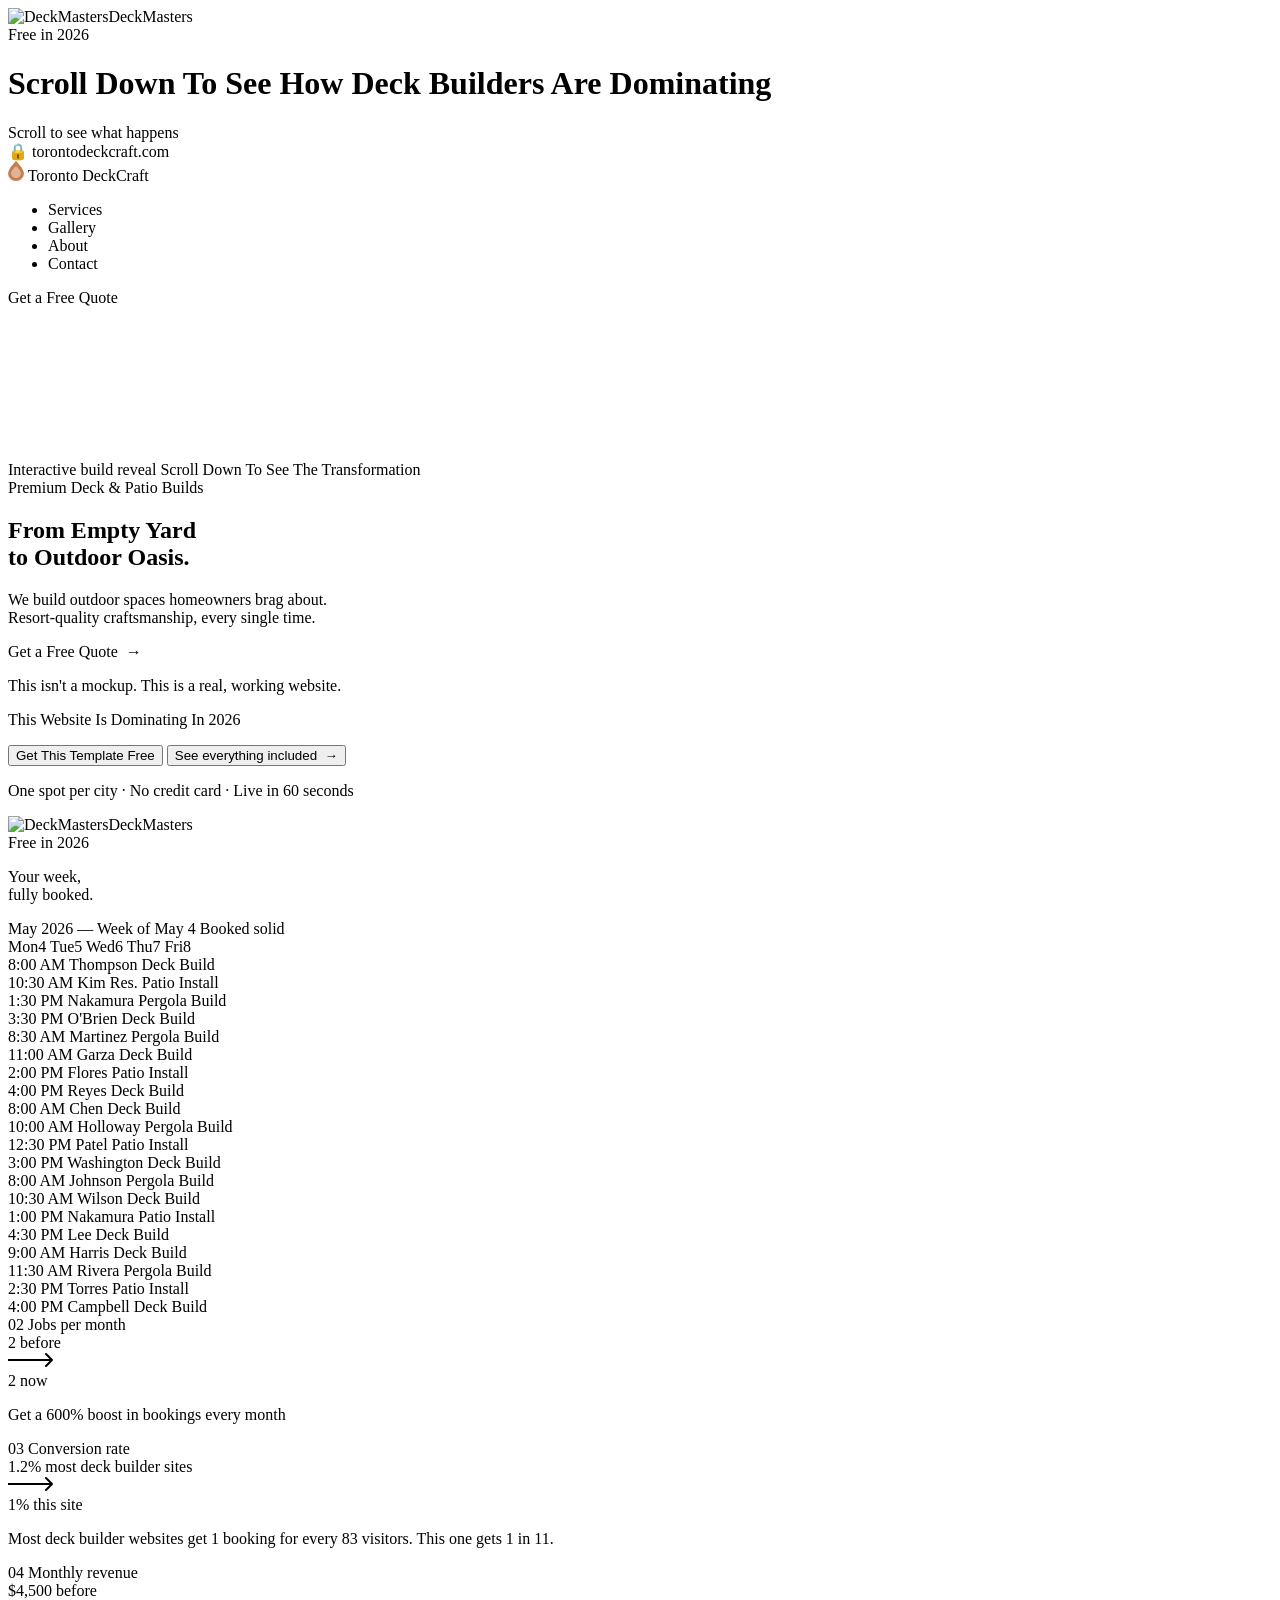
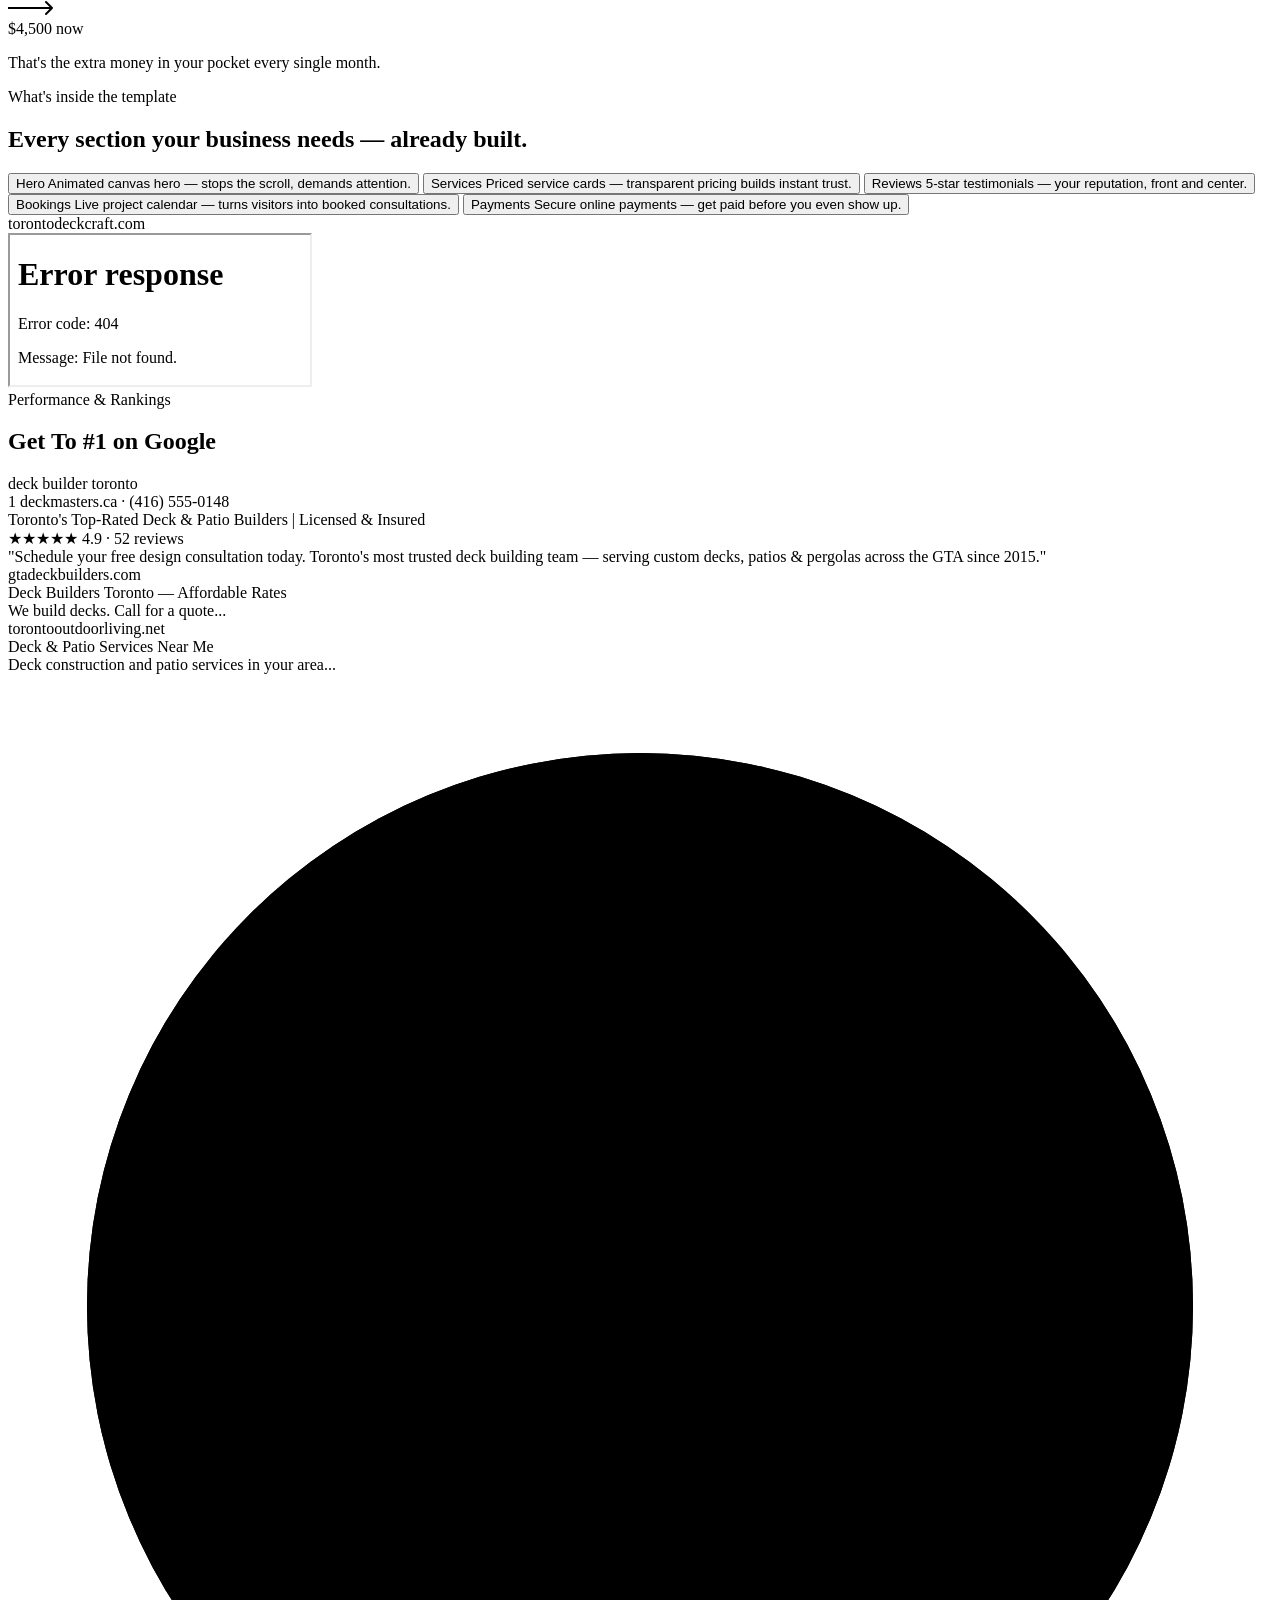
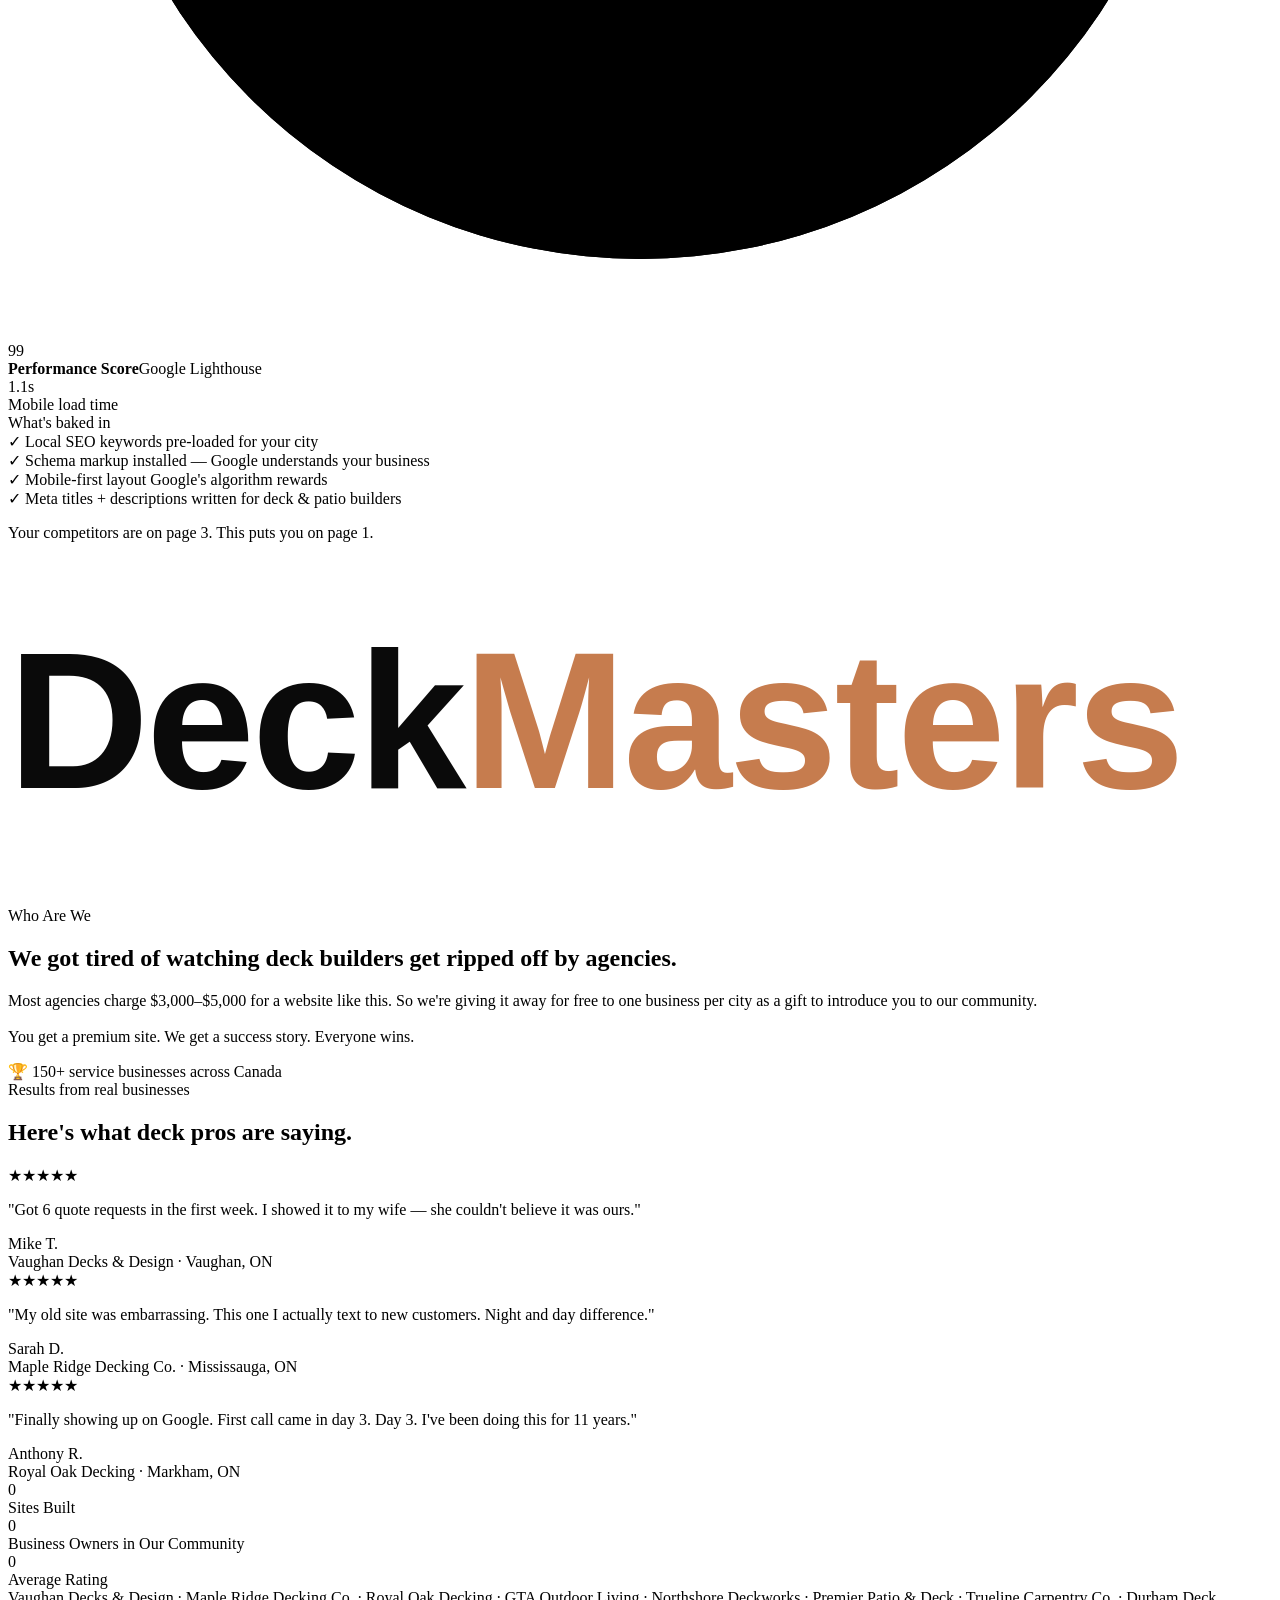
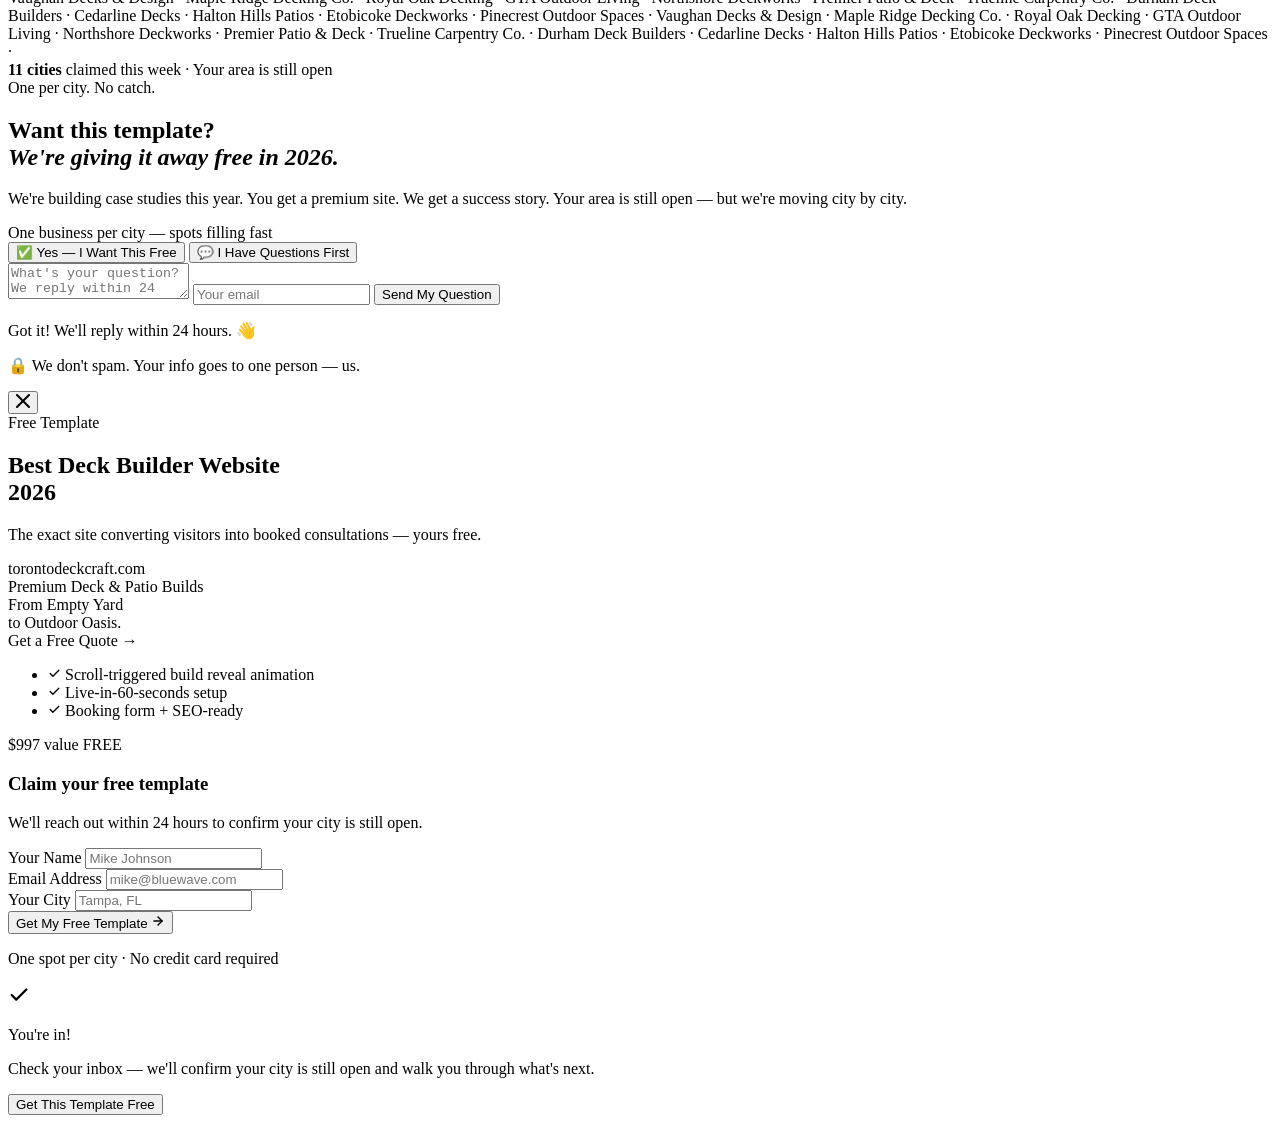
==== commit 5804b110: "Replace PoolMasters logo with DeckMasters wordmark" ====
--- a/free-template/index.html
+++ b/free-template/index.html
@@ -453,7 +453,11 @@
 
       <div class="who-logo-col" id="whoAvatarCol">
         <div class="who-logo-card">
-          <img class="who-logo-img" src="/deck-masters-site/free-template/assets/logo_full-D92G3PhU.png" alt="DeckMasters.dev" />
+          <svg class="who-logo-img" viewBox="0 0 220 60" role="img" aria-label="DeckMasters">
+            <text x="0" y="40" font-family="Montserrat, sans-serif" font-weight="800" font-size="34" letter-spacing="-0.5">
+              <tspan fill="#0a0a0a">Deck</tspan><tspan fill="#C67C4E">Masters</tspan>
+            </text>
+          </svg>
         </div>
       </div>
 
